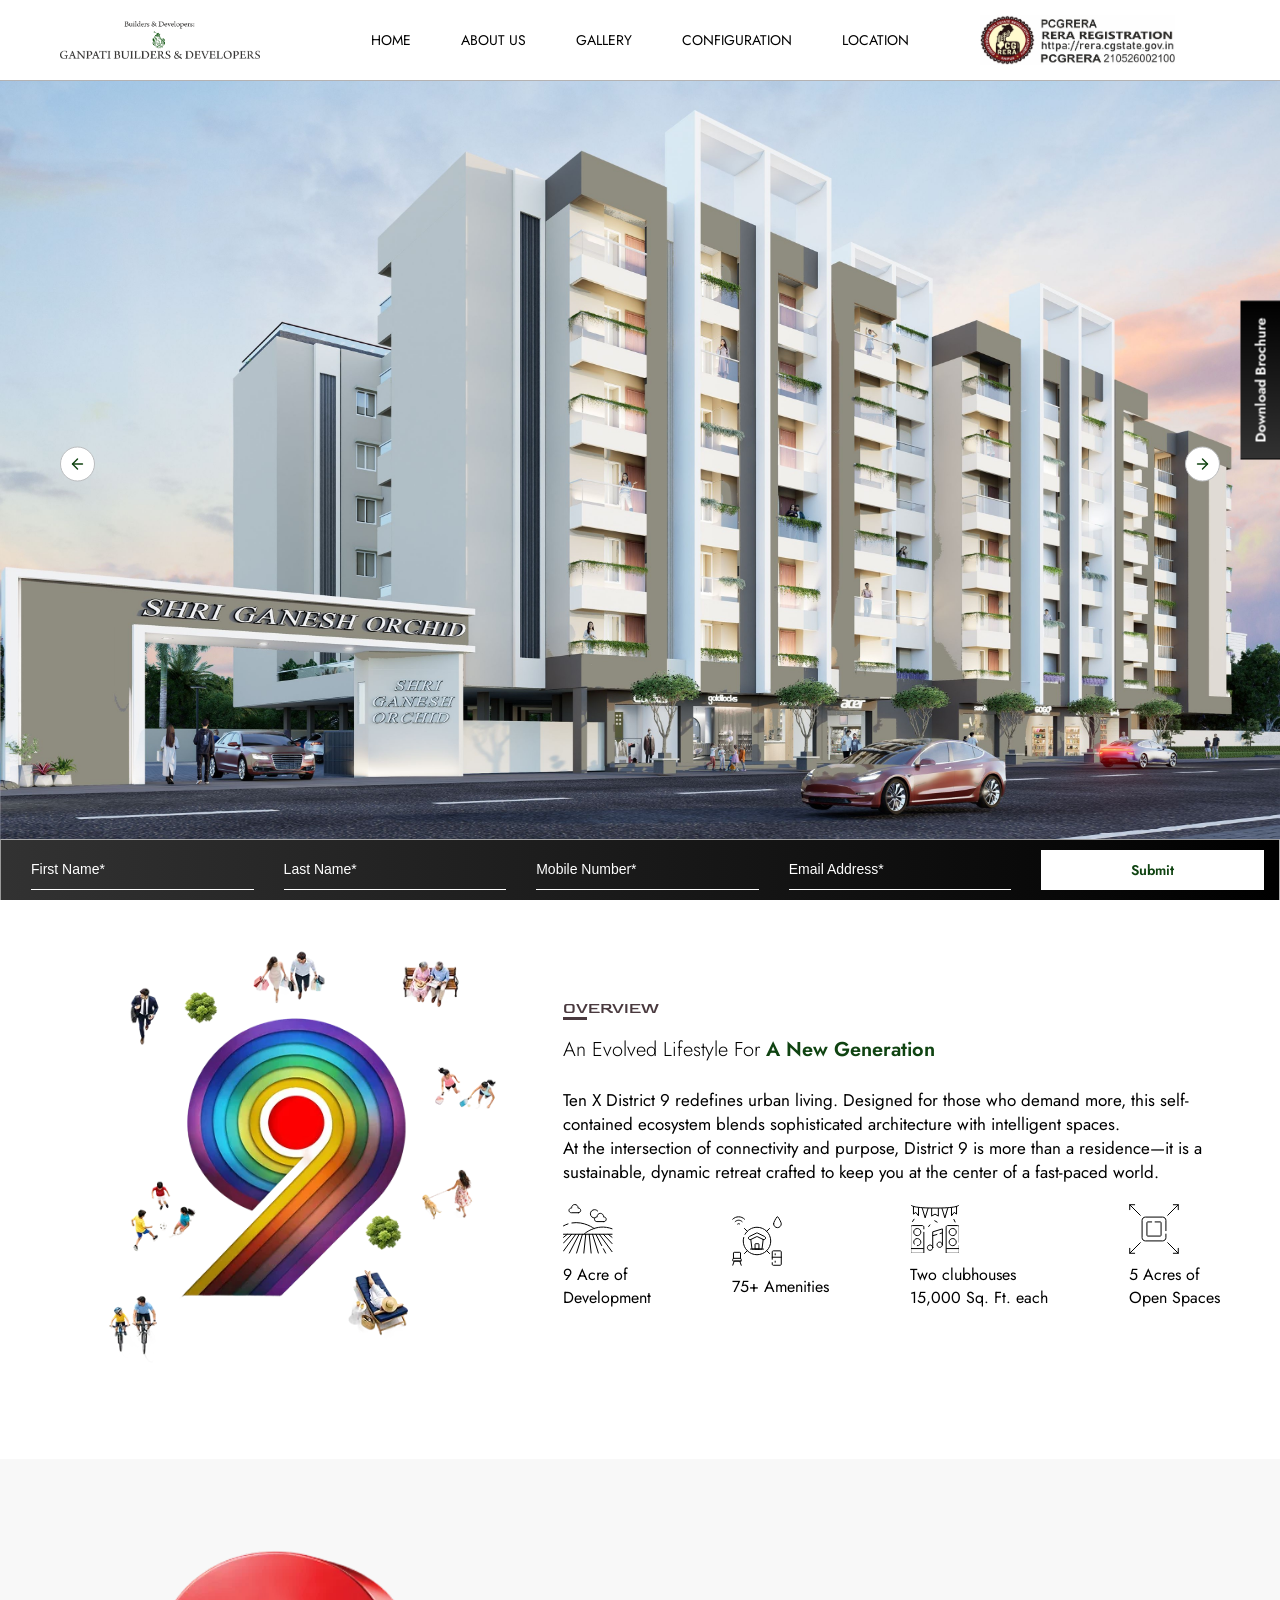
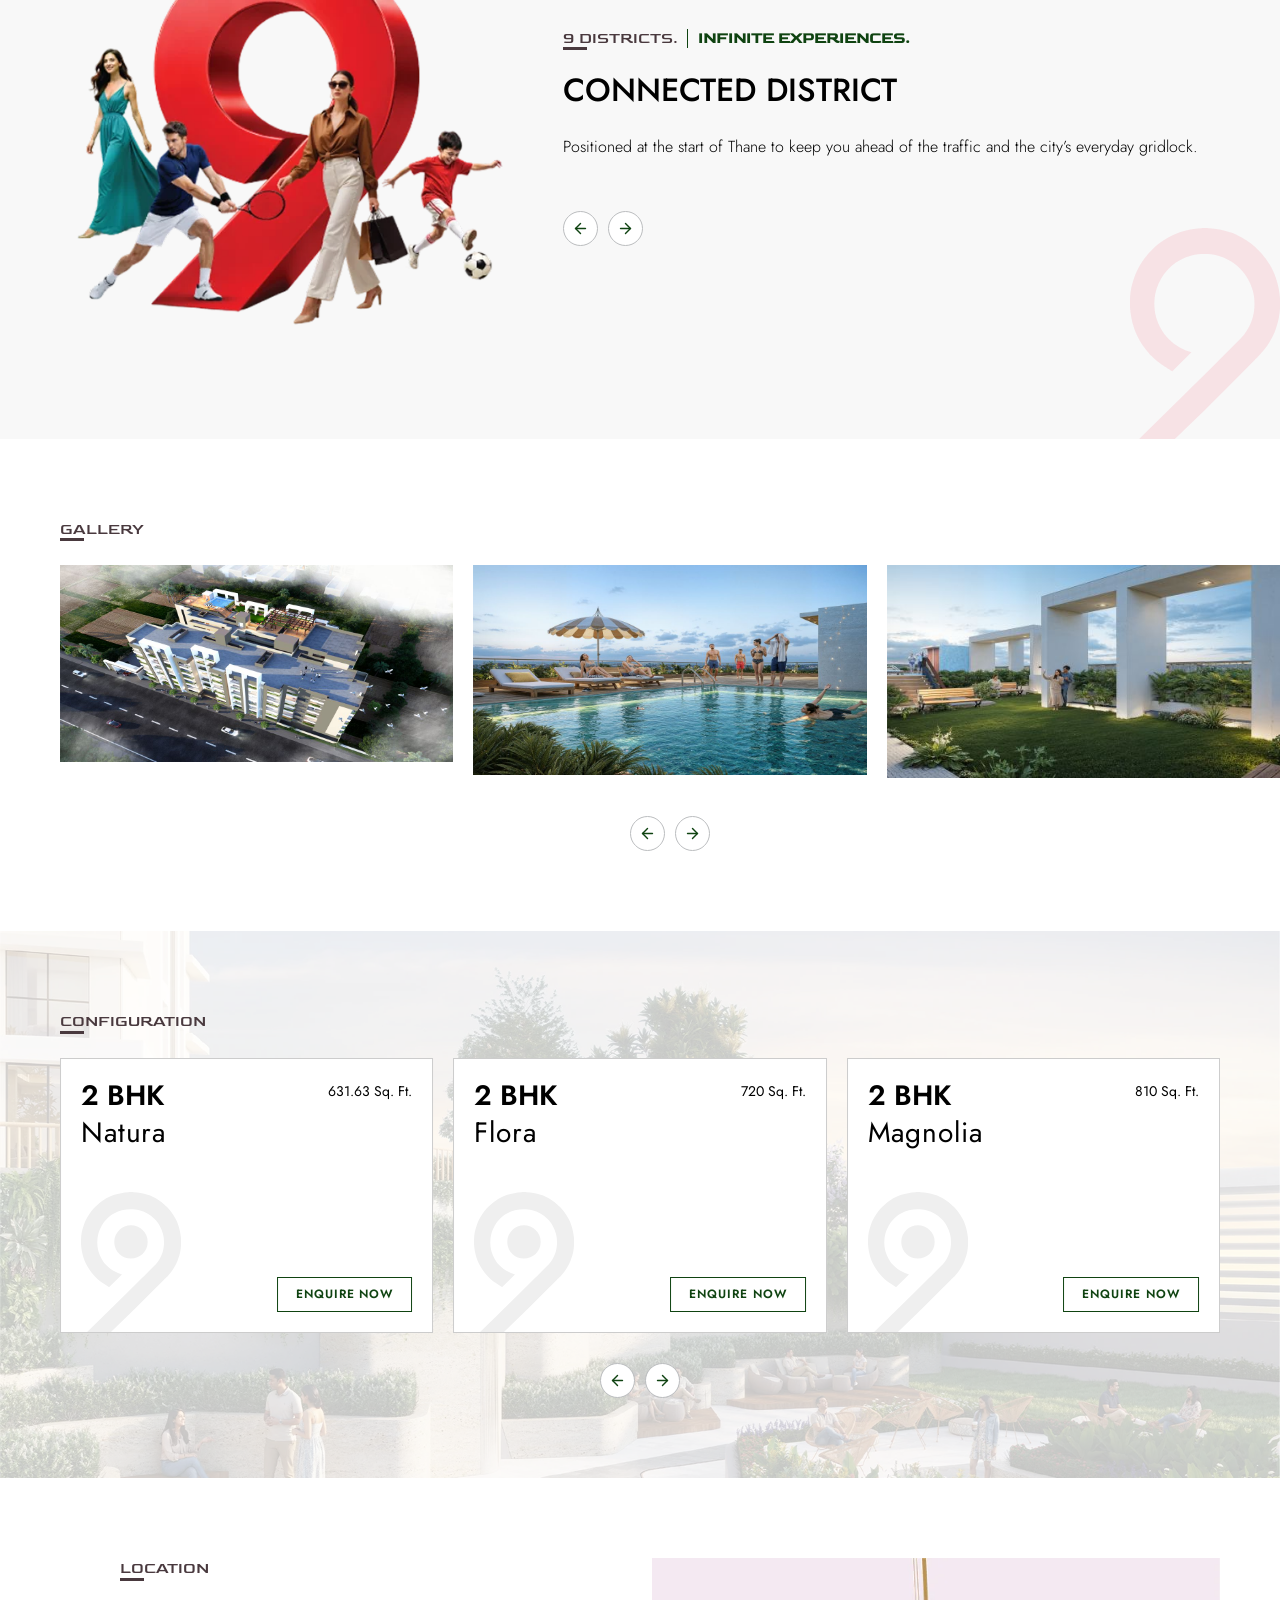
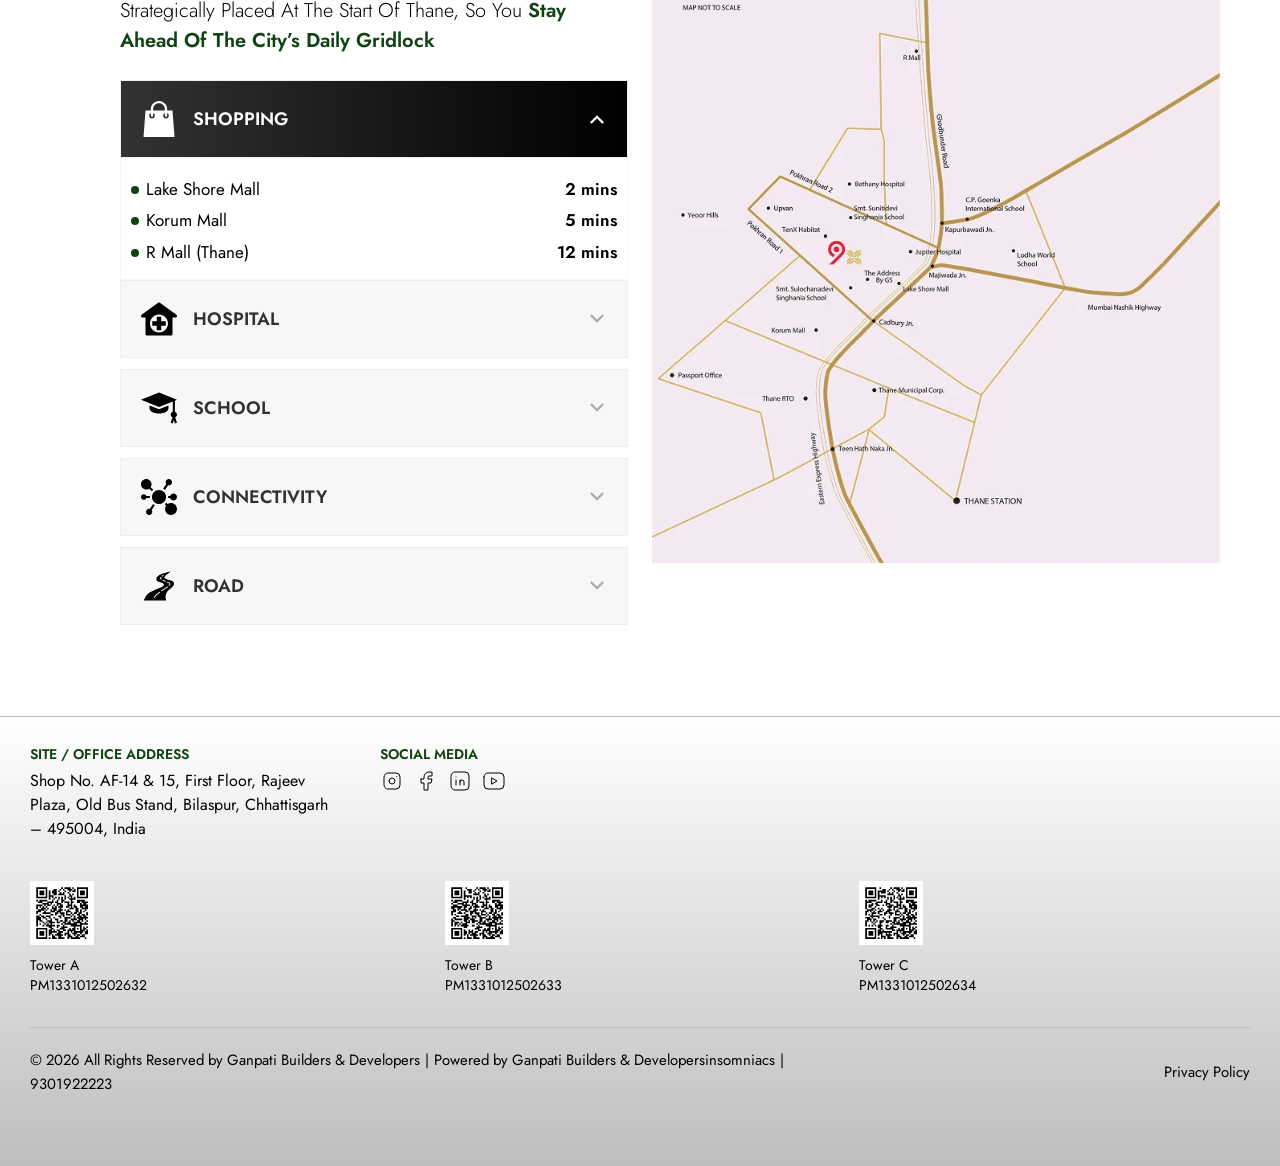
==== index.html @ 75ada985 "new changes" ====
﻿<!DOCTYPE html>
<html id="home" dir="ltr" lang="en-US">

<head>
  <meta http-equiv="content-type" content="text/html; charset=utf-8">
  <meta name="viewport" content="width=device-width, initial-scale=1">

  <link rel="preload" href="media/fonts/92zatBhPNqw73oTd4g.woff2" as="font" type="font/woff2" crossorigin="">

  <style type="text/css">
    blockquote,
    body,
    dd,
    dl,
    dt,
    fieldset,
    figure,
    h1,
    h2,
    h3,
    h4,
    h5,
    h6,
    hr,
    html,
    iframe,
    legend,
    li,
    ol,
    p,
    pre,
    textarea,
    ul {
      margin: 0;
      padding: 0
    }

    h1,
    h2,
    h3,
    h4,
    h5,
    h6 {
      font-size: 100%;
      font-weight: 400
    }

    ul {
      list-style: none
    }

    button,
    input,
    select,
    textarea {
      margin: 0
    }

    html {
      box-sizing: border-box
    }

    *,
    ::after,
    ::before {
      box-sizing: inherit
    }

    img,
    video {
      height: auto;
      max-width: 100%
    }

    iframe {
      border: 0
    }

    html {
      background-color: #fff;
      font-size: 16px;
      -moz-osx-font-smoothing: grayscale;
      -webkit-font-smoothing: antialiased;
      min-width: 300px;
      overflow-x: hidden;
      overflow-y: scroll;
      text-rendering: optimizeLegibility;
      -webkit-text-size-adjust: 100%;
      -moz-text-size-adjust: 100%;
      -ms-text-size-adjust: 100%;
      text-size-adjust: 100%
    }

    article,
    aside,
    figure,
    footer,
    header,
    hgroup,
    section {
      display: block
    }

    body {
      color: #4a4a4a;
      font-size: 1em;
      font-weight: 400;
      line-height: 1.5
    }

    a {
      color: #3273dc;
      cursor: pointer;
      text-decoration: none
    }

    a strong {
      color: currentColor
    }

    a:hover {
      color: #363636
    }

    hr {
      background-color: #f5f5f5;
      border: none;
      display: block;
      height: 2px;
      margin: 1.5rem 0
    }

    img {
      height: auto;
      max-width: 100%
    }

    small {
      font-size: .875em
    }

    span {
      font-style: inherit;
      font-weight: inherit
    }

    .container {
      flex-grow: 1;
      margin: 0 auto;
      position: relative;
      width: auto
    }

    .container.is-fluid {
      max-width: none !important;
      padding-left: 32px;
      padding-right: 32px;
      width: 100%
    }

    @media screen and (min-width:1024px) {
      .container {
        max-width: 960px
      }
    }

    @media screen and (max-width:1215px) {
      .container.is-widescreen:not(.is-max-desktop) {
        max-width: 1152px
      }
    }

    @media screen and (max-width:1407px) {
      .container.is-fullhd:not(.is-max-desktop):not(.is-max-widescreen) {
        max-width: 1344px
      }
    }

    @media screen and (min-width:1216px) {
      .container:not(.is-max-desktop) {
        max-width: 1152px
      }
    }

    @media screen and (min-width:1408px) {
      .container:not(.is-max-desktop):not(.is-max-widescreen) {
        max-width: 1344px
      }
    }

    .m-0 {
      margin: 0 !important
    }

    .mt-0 {
      margin-top: 0 !important
    }

    .mr-0 {
      margin-right: 0 !important
    }

    .mb-0 {
      margin-bottom: 0 !important
    }

    .ml-0 {
      margin-left: 0 !important
    }

    .mx-0 {
      margin-left: 0 !important;
      margin-right: 0 !important
    }

    .my-0 {
      margin-top: 0 !important;
      margin-bottom: 0 !important
    }

    .m-1 {
      margin: .25rem !important
    }

    .mt-1 {
      margin-top: .25rem !important
    }

    .mr-1 {
      margin-right: .25rem !important
    }

    .mb-1 {
      margin-bottom: .25rem !important
    }

    .ml-1 {
      margin-left: .25rem !important
    }

    .mx-1 {
      margin-left: .25rem !important;
      margin-right: .25rem !important
    }

    .my-1 {
      margin-top: .25rem !important;
      margin-bottom: .25rem !important
    }

    .m-2 {
      margin: .5rem !important
    }

    .mt-2 {
      margin-top: .5rem !important
    }

    .mr-2 {
      margin-right: .5rem !important
    }

    .mb-2 {
      margin-bottom: .5rem !important
    }

    .ml-2 {
      margin-left: .5rem !important
    }

    .mx-2 {
      margin-left: .5rem !important;
      margin-right: .5rem !important
    }

    .my-2 {
      margin-top: .5rem !important;
      margin-bottom: .5rem !important
    }

    .m-3 {
      margin: .75rem !important
    }

    .mt-3 {
      margin-top: .75rem !important
    }

    .mr-3 {
      margin-right: .75rem !important
    }

    .mb-3 {
      margin-bottom: .75rem !important
    }

    .ml-3 {
      margin-left: .75rem !important
    }

    .mx-3 {
      margin-left: .75rem !important;
      margin-right: .75rem !important
    }

    .my-3 {
      margin-top: .75rem !important;
      margin-bottom: .75rem !important
    }

    .m-4 {
      margin: 1rem !important
    }

    .mt-4 {
      margin-top: 1rem !important
    }

    .mr-4 {
      margin-right: 1rem !important
    }

    .mb-4 {
      margin-bottom: 1rem !important
    }

    .ml-4 {
      margin-left: 1rem !important
    }

    .mx-4 {
      margin-left: 1rem !important;
      margin-right: 1rem !important
    }

    .my-4 {
      margin-top: 1rem !important;
      margin-bottom: 1rem !important
    }

    .m-5 {
      margin: 1.5rem !important
    }

    .mt-5 {
      margin-top: 1.5rem !important
    }

    .mr-5 {
      margin-right: 1.5rem !important
    }

    .mb-5 {
      margin-bottom: 1.5rem !important
    }

    .ml-5 {
      margin-left: 1.5rem !important
    }

    .mx-5 {
      margin-left: 1.5rem !important;
      margin-right: 1.5rem !important
    }

    .my-5 {
      margin-top: 1.5rem !important;
      margin-bottom: 1.5rem !important
    }

    .m-6 {
      margin: 3rem !important
    }

    .mt-6 {
      margin-top: 3rem !important
    }

    .mr-6 {
      margin-right: 3rem !important
    }

    .mb-6 {
      margin-bottom: 3rem !important
    }

    .ml-6 {
      margin-left: 3rem !important
    }

    .mx-6 {
      margin-left: 3rem !important;
      margin-right: 3rem !important
    }

    .my-6 {
      margin-top: 3rem !important;
      margin-bottom: 3rem !important
    }

    .p-0 {
      padding: 0 !important
    }

    .pt-0 {
      padding-top: 0 !important
    }

    .pr-0 {
      padding-right: 0 !important
    }

    .pb-0 {
      padding-bottom: 0 !important
    }

    .pl-0 {
      padding-left: 0 !important
    }

    .px-0 {
      padding-left: 0 !important;
      padding-right: 0 !important
    }

    .py-0 {
      padding-top: 0 !important;
      padding-bottom: 0 !important
    }

    .p-1 {
      padding: .25rem !important
    }

    .pt-1 {
      padding-top: .25rem !important
    }

    .pr-1 {
      padding-right: .25rem !important
    }

    .pb-1 {
      padding-bottom: .25rem !important
    }

    .pl-1 {
      padding-left: .25rem !important
    }

    .px-1 {
      padding-left: .25rem !important;
      padding-right: .25rem !important
    }

    .py-1 {
      padding-top: .25rem !important;
      padding-bottom: .25rem !important
    }

    .p-2 {
      padding: .5rem !important
    }

    .pt-2 {
      padding-top: .5rem !important
    }

    .pr-2 {
      padding-right: .5rem !important
    }

    .pb-2 {
      padding-bottom: .5rem !important
    }

    .pl-2 {
      padding-left: .5rem !important
    }

    .px-2 {
      padding-left: .5rem !important;
      padding-right: .5rem !important
    }

    .py-2 {
      padding-top: .5rem !important;
      padding-bottom: .5rem !important
    }

    .p-3 {
      padding: .75rem !important
    }

    .pt-3 {
      padding-top: .75rem !important
    }

    .pr-3 {
      padding-right: .75rem !important
    }

    .pb-3 {
      padding-bottom: .75rem !important
    }

    .pl-3 {
      padding-left: .75rem !important
    }

    .px-3 {
      padding-left: .75rem !important;
      padding-right: .75rem !important
    }

    .py-3 {
      padding-top: .75rem !important;
      padding-bottom: .75rem !important
    }

    .p-4 {
      padding: 1rem !important
    }

    .pt-4 {
      padding-top: 1rem !important
    }

    .pr-4 {
      padding-right: 1rem !important
    }

    .pb-4 {
      padding-bottom: 1rem !important
    }

    .pl-4 {
      padding-left: 1rem !important
    }

    .px-4 {
      padding-left: 1rem !important;
      padding-right: 1rem !important
    }

    .py-4 {
      padding-top: 1rem !important;
      padding-bottom: 1rem !important
    }

    .p-5 {
      padding: 1.5rem !important
    }

    .pt-5 {
      padding-top: 1.5rem !important
    }

    .pr-5 {
      padding-right: 1.5rem !important
    }

    .pb-5 {
      padding-bottom: 1.5rem !important
    }

    .pl-5 {
      padding-left: 1.5rem !important
    }

    .px-5 {
      padding-left: 1.5rem !important;
      padding-right: 1.5rem !important
    }

    .py-5 {
      padding-top: 1.5rem !important;
      padding-bottom: 1.5rem !important
    }

    .p-6 {
      padding: 3rem !important
    }

    .pt-6 {
      padding-top: 3rem !important
    }

    .pr-6 {
      padding-right: 3rem !important
    }

    .pb-6 {
      padding-bottom: 3rem !important
    }

    .pl-6 {
      padding-left: 3rem !important
    }

    .px-6 {
      padding-left: 3rem !important;
      padding-right: 3rem !important
    }

    .py-6 {
      padding-top: 3rem !important;
      padding-bottom: 3rem !important
    }

    .has-text-centered {
      text-align: center !important
    }

    .has-text-justified {
      text-align: justify !important
    }

    .has-text-left {
      text-align: left !important
    }

    .has-text-right {
      text-align: right !important
    }

    .is-capitalized {
      text-transform: capitalize !important
    }

    .is-lowercase {
      text-transform: lowercase !important
    }

    .is-uppercase {
      text-transform: uppercase !important
    }

    .is-italic {
      font-style: italic !important
    }

    .is-block {
      display: block !important
    }

    .is-hidden {
      display: none !important
    }

    footer {
      background-color: #fafafa;
      padding: 3rem 1.5rem 6rem
    }

    @media screen and (max-width:1023px) {
      .is-hidden-touch {
        display: none !important
      }
    }

    @media screen and (min-width:1024px) {
      .is-hidden-desktop {
        display: none !important
      }
    }

    @media screen and (min-width:769px),
    print {
      .is-hidden-tablet {
        display: none !important
      }
    }

    @media screen and (max-width:768px) {
      .is-hidden-mobile {
        display: none !important
      }
    }
  </style>
  <style type="text/css">
    .column {
      display: block;
      flex-basis: 0;
      flex-grow: 1;
      flex-shrink: 1;
      padding: .75rem
    }

    .columns.is-mobile>.column.is-narrow {
      flex: none
    }

    .columns.is-mobile>.column.is-full {
      flex: none;
      width: 100%
    }

    .columns.is-mobile>.column.is-0 {
      flex: none;
      width: 0%
    }

    .columns.is-mobile>.column.is-offset-0 {
      margin-left: 0
    }

    .columns.is-mobile>.column.is-1 {
      flex: none;
      width: 8.33333%
    }

    .columns.is-mobile>.column.is-offset-1 {
      margin-left: 8.33333%
    }

    .columns.is-mobile>.column.is-2 {
      flex: none;
      width: 16.66667%
    }

    .columns.is-mobile>.column.is-offset-2 {
      margin-left: 16.66667%
    }

    .columns.is-mobile>.column.is-3 {
      flex: none;
      width: 25%
    }

    .columns.is-mobile>.column.is-offset-3 {
      margin-left: 25%
    }

    .columns.is-mobile>.column.is-4 {
      flex: none;
      width: 33.33333%
    }

    .columns.is-mobile>.column.is-offset-4 {
      margin-left: 33.33333%
    }

    .columns.is-mobile>.column.is-5 {
      flex: none;
      width: 41.66667%
    }

    .columns.is-mobile>.column.is-offset-5 {
      margin-left: 41.66667%
    }

    .columns.is-mobile>.column.is-6 {
      flex: none;
      width: 50%
    }

    .columns.is-mobile>.column.is-offset-6 {
      margin-left: 50%
    }

    .columns.is-mobile>.column.is-7 {
      flex: none;
      width: 58.33333%
    }

    .columns.is-mobile>.column.is-offset-7 {
      margin-left: 58.33333%
    }

    .columns.is-mobile>.column.is-8 {
      flex: none;
      width: 66.66667%
    }

    .columns.is-mobile>.column.is-offset-8 {
      margin-left: 66.66667%
    }

    .columns.is-mobile>.column.is-9 {
      flex: none;
      width: 75%
    }

    .columns.is-mobile>.column.is-offset-9 {
      margin-left: 75%
    }

    .columns.is-mobile>.column.is-10 {
      flex: none;
      width: 83.33333%
    }

    .columns.is-mobile>.column.is-offset-10 {
      margin-left: 83.33333%
    }

    .columns.is-mobile>.column.is-11 {
      flex: none;
      width: 91.66667%
    }

    .columns.is-mobile>.column.is-offset-11 {
      margin-left: 91.66667%
    }

    .columns.is-mobile>.column.is-12 {
      flex: none;
      width: 100%
    }

    .columns.is-mobile>.column.is-offset-12 {
      margin-left: 100%
    }

    @media screen and (max-width:768px) {
      .column.is-narrow-mobile {
        flex: none
      }

      .column.is-full-mobile {
        flex: none;
        width: 100%
      }

      .column.is-0-mobile {
        flex: none;
        width: 0%
      }

      .column.is-offset-0-mobile {
        margin-left: 0
      }

      .column.is-1-mobile {
        flex: none;
        width: 8.33333%
      }

      .column.is-offset-1-mobile {
        margin-left: 8.33333%
      }

      .column.is-2-mobile {
        flex: none;
        width: 16.66667%
      }

      .column.is-offset-2-mobile {
        margin-left: 16.66667%
      }

      .column.is-3-mobile {
        flex: none;
        width: 25%
      }

      .column.is-offset-3-mobile {
        margin-left: 25%
      }

      .column.is-4-mobile {
        flex: none;
        width: 33.33333%
      }

      .column.is-offset-4-mobile {
        margin-left: 33.33333%
      }

      .column.is-5-mobile {
        flex: none;
        width: 41.66667%
      }

      .column.is-offset-5-mobile {
        margin-left: 41.66667%
      }

      .column.is-6-mobile {
        flex: none;
        width: 50%
      }

      .column.is-offset-6-mobile {
        margin-left: 50%
      }

      .column.is-7-mobile {
        flex: none;
        width: 58.33333%
      }

      .column.is-offset-7-mobile {
        margin-left: 58.33333%
      }

      .column.is-8-mobile {
        flex: none;
        width: 66.66667%
      }

      .column.is-offset-8-mobile {
        margin-left: 66.66667%
      }

      .column.is-9-mobile {
        flex: none;
        width: 75%
      }

      .column.is-offset-9-mobile {
        margin-left: 75%
      }

      .column.is-10-mobile {
        flex: none;
        width: 83.33333%
      }

      .column.is-offset-10-mobile {
        margin-left: 83.33333%
      }

      .column.is-11-mobile {
        flex: none;
        width: 91.66667%
      }

      .column.is-offset-11-mobile {
        margin-left: 91.66667%
      }

      .column.is-12-mobile {
        flex: none;
        width: 100%
      }

      .column.is-offset-12-mobile {
        margin-left: 100%
      }
    }

    @media screen and (min-width:769px),
    print {

      .column.is-narrow,
      .column.is-narrow-tablet {
        flex: none
      }

      .column.is-full,
      .column.is-full-tablet {
        flex: none;
        width: 100%
      }

      .column.is-0,
      .column.is-0-tablet {
        flex: none;
        width: 0%
      }

      .column.is-offset-0,
      .column.is-offset-0-tablet {
        margin-left: 0
      }

      .column.is-1,
      .column.is-1-tablet {
        flex: none;
        width: 8.33333%
      }

      .column.is-offset-1,
      .column.is-offset-1-tablet {
        margin-left: 8.33333%
      }

      .column.is-2,
      .column.is-2-tablet {
        flex: none;
        width: 16.66667%
      }

      .column.is-offset-2,
      .column.is-offset-2-tablet {
        margin-left: 16.66667%
      }

      .column.is-3,
      .column.is-3-tablet {
        flex: none;
        width: 25%
      }

      .column.is-offset-3,
      .column.is-offset-3-tablet {
        margin-left: 25%
      }

      .column.is-4,
      .column.is-4-tablet {
        flex: none;
        width: 33.33333%
      }

      .column.is-offset-4,
      .column.is-offset-4-tablet {
        margin-left: 33.33333%
      }

      .column.is-5,
      .column.is-5-tablet {
        flex: none;
        width: 41.66667%
      }

      .column.is-offset-5,
      .column.is-offset-5-tablet {
        margin-left: 41.66667%
      }

      .column.is-6,
      .column.is-6-tablet {
        flex: none;
        width: 50%
      }

      .column.is-offset-6,
      .column.is-offset-6-tablet {
        margin-left: 50%
      }

      .column.is-7,
      .column.is-7-tablet {
        flex: none;
        width: 58.33333%
      }

      .column.is-offset-7,
      .column.is-offset-7-tablet {
        margin-left: 58.33333%
      }

      .column.is-8,
      .column.is-8-tablet {
        flex: none;
        width: 66.66667%
      }

      .column.is-offset-8,
      .column.is-offset-8-tablet {
        margin-left: 66.66667%
      }

      .column.is-9,
      .column.is-9-tablet {
        flex: none;
        width: 75%
      }

      .column.is-offset-9,
      .column.is-offset-9-tablet {
        margin-left: 75%
      }

      .column.is-10,
      .column.is-10-tablet {
        flex: none;
        width: 83.33333%
      }

      .column.is-offset-10,
      .column.is-offset-10-tablet {
        margin-left: 83.33333%
      }

      .column.is-11,
      .column.is-11-tablet {
        flex: none;
        width: 91.66667%
      }

      .column.is-offset-11,
      .column.is-offset-11-tablet {
        margin-left: 91.66667%
      }

      .column.is-12,
      .column.is-12-tablet {
        flex: none;
        width: 100%
      }

      .column.is-offset-12,
      .column.is-offset-12-tablet {
        margin-left: 100%
      }
    }

    @media screen and (max-width:1023px) {
      .column.is-narrow-touch {
        flex: none
      }

      .column.is-full-touch {
        flex: none;
        width: 100%
      }

      .column.is-0-touch {
        flex: none;
        width: 0%
      }

      .column.is-offset-0-touch {
        margin-left: 0
      }

      .column.is-1-touch {
        flex: none;
        width: 8.33333%
      }

      .column.is-offset-1-touch {
        margin-left: 8.33333%
      }

      .column.is-2-touch {
        flex: none;
        width: 16.66667%
      }

      .column.is-offset-2-touch {
        margin-left: 16.66667%
      }

      .column.is-3-touch {
        flex: none;
        width: 25%
      }

      .column.is-offset-3-touch {
        margin-left: 25%
      }

      .column.is-4-touch {
        flex: none;
        width: 33.33333%
      }

      .column.is-offset-4-touch {
        margin-left: 33.33333%
      }

      .column.is-5-touch {
        flex: none;
        width: 41.66667%
      }

      .column.is-offset-5-touch {
        margin-left: 41.66667%
      }

      .column.is-6-touch {
        flex: none;
        width: 50%
      }

      .column.is-offset-6-touch {
        margin-left: 50%
      }

      .column.is-7-touch {
        flex: none;
        width: 58.33333%
      }

      .column.is-offset-7-touch {
        margin-left: 58.33333%
      }

      .column.is-8-touch {
        flex: none;
        width: 66.66667%
      }

      .column.is-offset-8-touch {
        margin-left: 66.66667%
      }

      .column.is-9-touch {
        flex: none;
        width: 75%
      }

      .column.is-offset-9-touch {
        margin-left: 75%
      }

      .column.is-10-touch {
        flex: none;
        width: 83.33333%
      }

      .column.is-offset-10-touch {
        margin-left: 83.33333%
      }

      .column.is-11-touch {
        flex: none;
        width: 91.66667%
      }

      .column.is-offset-11-touch {
        margin-left: 91.66667%
      }

      .column.is-12-touch {
        flex: none;
        width: 100%
      }

      .column.is-offset-12-touch {
        margin-left: 100%
      }
    }

    @media screen and (min-width:1024px) {
      .column.is-narrow-desktop {
        flex: none
      }

      .column.is-full-desktop {
        flex: none;
        width: 100%
      }

      .column.is-0-desktop {
        flex: none;
        width: 0%
      }

      .column.is-offset-0-desktop {
        margin-left: 0
      }

      .column.is-1-desktop {
        flex: none;
        width: 8.33333%
      }

      .column.is-offset-1-desktop {
        margin-left: 8.33333%
      }

      .column.is-2-desktop {
        flex: none;
        width: 16.66667%
      }

      .column.is-offset-2-desktop {
        margin-left: 16.66667%
      }

      .column.is-3-desktop {
        flex: none;
        width: 25%
      }

      .column.is-offset-3-desktop {
        margin-left: 25%
      }

      .column.is-4-desktop {
        flex: none;
        width: 33.33333%
      }

      .column.is-offset-4-desktop {
        margin-left: 33.33333%
      }

      .column.is-5-desktop {
        flex: none;
        width: 41.66667%
      }

      .column.is-offset-5-desktop {
        margin-left: 41.66667%
      }

      .column.is-6-desktop {
        flex: none;
        width: 50%
      }

      .column.is-offset-6-desktop {
        margin-left: 50%
      }

      .column.is-7-desktop {
        flex: none;
        width: 58.33333%
      }

      .column.is-offset-7-desktop {
        margin-left: 58.33333%
      }

      .column.is-8-desktop {
        flex: none;
        width: 66.66667%
      }

      .column.is-offset-8-desktop {
        margin-left: 66.66667%
      }

      .column.is-9-desktop {
        flex: none;
        width: 75%
      }

      .column.is-offset-9-desktop {
        margin-left: 75%
      }

      .column.is-10-desktop {
        flex: none;
        width: 83.33333%
      }

      .column.is-offset-10-desktop {
        margin-left: 83.33333%
      }

      .column.is-11-desktop {
        flex: none;
        width: 91.66667%
      }

      .column.is-offset-11-desktop {
        margin-left: 91.66667%
      }

      .column.is-12-desktop {
        flex: none;
        width: 100%
      }

      .column.is-offset-12-desktop {
        margin-left: 100%
      }
    }

    @media screen and (min-width:1216px) {
      .column.is-narrow-widescreen {
        flex: none
      }

      .column.is-full-widescreen {
        flex: none;
        width: 100%
      }

      .column.is-0-widescreen {
        flex: none;
        width: 0%
      }

      .column.is-offset-0-widescreen {
        margin-left: 0
      }

      .column.is-1-widescreen {
        flex: none;
        width: 8.33333%
      }

      .column.is-offset-1-widescreen {
        margin-left: 8.33333%
      }

      .column.is-2-widescreen {
        flex: none;
        width: 16.66667%
      }

      .column.is-offset-2-widescreen {
        margin-left: 16.66667%
      }

      .column.is-3-widescreen {
        flex: none;
        width: 25%
      }

      .column.is-offset-3-widescreen {
        margin-left: 25%
      }

      .column.is-4-widescreen {
        flex: none;
        width: 33.33333%
      }

      .column.is-offset-4-widescreen {
        margin-left: 33.33333%
      }

      .column.is-5-widescreen {
        flex: none;
        width: 41.66667%
      }

      .column.is-offset-5-widescreen {
        margin-left: 41.66667%
      }

      .column.is-6-widescreen {
        flex: none;
        width: 50%
      }

      .column.is-offset-6-widescreen {
        margin-left: 50%
      }

      .column.is-7-widescreen {
        flex: none;
        width: 58.33333%
      }

      .column.is-offset-7-widescreen {
        margin-left: 58.33333%
      }

      .column.is-8-widescreen {
        flex: none;
        width: 66.66667%
      }

      .column.is-offset-8-widescreen {
        margin-left: 66.66667%
      }

      .column.is-9-widescreen {
        flex: none;
        width: 75%
      }

      .column.is-offset-9-widescreen {
        margin-left: 75%
      }

      .column.is-10-widescreen {
        flex: none;
        width: 83.33333%
      }

      .column.is-offset-10-widescreen {
        margin-left: 83.33333%
      }

      .column.is-11-widescreen {
        flex: none;
        width: 91.66667%
      }

      .column.is-offset-11-widescreen {
        margin-left: 91.66667%
      }

      .column.is-12-widescreen {
        flex: none;
        width: 100%
      }

      .column.is-offset-12-widescreen {
        margin-left: 100%
      }
    }

    @media screen and (min-width:1408px) {
      .column.is-narrow-fullhd {
        flex: none
      }

      .column.is-full-fullhd {
        flex: none;
        width: 100%
      }

      .column.is-0-fullhd {
        flex: none;
        width: 0%
      }

      .column.is-offset-0-fullhd {
        margin-left: 0
      }

      .column.is-1-fullhd {
        flex: none;
        width: 8.33333%
      }

      .column.is-offset-1-fullhd {
        margin-left: 8.33333%
      }

      .column.is-2-fullhd {
        flex: none;
        width: 16.66667%
      }

      .column.is-offset-2-fullhd {
        margin-left: 16.66667%
      }

      .column.is-3-fullhd {
        flex: none;
        width: 25%
      }

      .column.is-offset-3-fullhd {
        margin-left: 25%
      }

      .column.is-4-fullhd {
        flex: none;
        width: 33.33333%
      }

      .column.is-offset-4-fullhd {
        margin-left: 33.33333%
      }

      .column.is-5-fullhd {
        flex: none;
        width: 41.66667%
      }

      .column.is-offset-5-fullhd {
        margin-left: 41.66667%
      }

      .column.is-6-fullhd {
        flex: none;
        width: 50%
      }

      .column.is-offset-6-fullhd {
        margin-left: 50%
      }

      .column.is-7-fullhd {
        flex: none;
        width: 58.33333%
      }

      .column.is-offset-7-fullhd {
        margin-left: 58.33333%
      }

      .column.is-8-fullhd {
        flex: none;
        width: 66.66667%
      }

      .column.is-offset-8-fullhd {
        margin-left: 66.66667%
      }

      .column.is-9-fullhd {
        flex: none;
        width: 75%
      }

      .column.is-offset-9-fullhd {
        margin-left: 75%
      }

      .column.is-10-fullhd {
        flex: none;
        width: 83.33333%
      }

      .column.is-offset-10-fullhd {
        margin-left: 83.33333%
      }

      .column.is-11-fullhd {
        flex: none;
        width: 91.66667%
      }

      .column.is-offset-11-fullhd {
        margin-left: 91.66667%
      }

      .column.is-12-fullhd {
        flex: none;
        width: 100%
      }

      .column.is-offset-12-fullhd {
        margin-left: 100%
      }
    }

    .columns {
      margin-left: -.75rem;
      margin-right: -.75rem;
      margin-top: -.75rem
    }

    .columns:last-child {
      margin-bottom: -.75rem
    }

    .columns:not(:last-child) {
      margin-bottom: calc(1.5rem - .75rem)
    }

    .columns.is-centered {
      justify-content: center
    }

    .columns.is-gapless {
      margin-left: 0;
      margin-right: 0;
      margin-top: 0
    }

    .columns.is-gapless>.column {
      margin: 0;
      padding: 0 !important
    }

    .columns.is-gapless:not(:last-child) {
      margin-bottom: 1.5rem
    }

    .columns.is-gapless:last-child {
      margin-bottom: 0
    }

    .columns.is-mobile {
      display: flex
    }

    .columns.is-multiline {
      flex-wrap: wrap
    }

    .columns.is-vcentered {
      align-items: center
    }

    @media screen and (min-width:769px),
    print {
      .columns:not(.is-desktop) {
        display: flex
      }
    }

    @media screen and (min-width:1024px) {
      .columns.is-desktop {
        display: flex
      }
    }

    .columns.is-variable {
      --columnGap: 0.75rem;
      margin-left: calc(-1 * var(--columnGap));
      margin-right: calc(-1 * var(--columnGap))
    }

    .columns.is-variable .column {
      padding-left: var(--columnGap);
      padding-right: var(--columnGap)
    }

    .columns.is-variable.is-0 {
      --columnGap: 0rem
    }

    .columns.is-variable.is-1 {
      --columnGap: 0.25rem
    }

    .columns.is-variable.is-2 {
      --columnGap: 0.5rem
    }

    .columns.is-variable.is-3 {
      --columnGap: 0.75rem
    }

    .columns.is-variable.is-4 {
      --columnGap: 1rem
    }

    .columns.is-variable.is-5 {
      --columnGap: 1.25rem
    }

    .columns.is-variable.is-6 {
      --columnGap: 1.5rem
    }

    .columns.is-variable.is-7 {
      --columnGap: 1.75rem
    }

    .columns.is-variable.is-8 {
      --columnGap: 2rem
    }
  </style>
  <style type="text/css">
    .is-flex-direction-row {
      flex-direction: row !important
    }

    .is-flex-direction-row-reverse {
      flex-direction: row-reverse !important
    }

    .is-flex-direction-column {
      flex-direction: column !important
    }

    .is-flex-direction-column-reverse {
      flex-direction: column-reverse !important
    }

    .is-flex-wrap-nowrap {
      flex-wrap: nowrap !important
    }

    .is-flex-wrap-wrap {
      flex-wrap: wrap !important
    }

    .is-flex-wrap-wrap-reverse {
      flex-wrap: wrap-reverse !important
    }

    .is-justify-content-flex-start {
      justify-content: flex-start !important
    }

    .is-justify-content-flex-end {
      justify-content: flex-end !important
    }

    .is-justify-content-center {
      justify-content: center !important
    }

    .is-justify-content-space-between {
      justify-content: space-between !important
    }

    .is-justify-content-space-around {
      justify-content: space-around !important
    }

    .is-justify-content-space-evenly {
      justify-content: space-evenly !important
    }

    .is-justify-content-start {
      justify-content: start !important
    }

    .is-justify-content-end {
      justify-content: end !important
    }

    .is-justify-content-left {
      justify-content: left !important
    }

    .is-justify-content-right {
      justify-content: right !important
    }

    .is-align-content-flex-start {
      align-content: flex-start !important
    }

    .is-align-content-flex-end {
      align-content: flex-end !important
    }

    .is-align-content-center {
      align-content: center !important
    }

    .is-align-content-space-between {
      align-content: space-between !important
    }

    .is-align-content-space-around {
      align-content: space-around !important
    }

    .is-align-content-space-evenly {
      align-content: space-evenly !important
    }

    .is-align-content-stretch {
      align-content: stretch !important
    }

    .is-align-content-start {
      align-content: start !important
    }

    .is-align-content-end {
      align-content: end !important
    }

    .is-align-content-baseline {
      align-content: baseline !important
    }

    .is-align-items-stretch {
      align-items: stretch !important
    }

    .is-align-items-flex-start {
      align-items: flex-start !important
    }

    .is-align-items-flex-end {
      align-items: flex-end !important
    }

    .is-align-items-center {
      align-items: center !important
    }

    .is-align-items-baseline {
      align-items: baseline !important
    }

    .is-align-items-start {
      align-items: start !important
    }

    .is-align-items-end {
      align-items: end !important
    }

    .is-align-items-self-start {
      align-items: self-start !important
    }

    .is-align-items-self-end {
      align-items: self-end !important
    }

    .is-align-self-auto {
      align-self: auto !important
    }

    .is-align-self-flex-start {
      align-self: flex-start !important
    }

    .is-align-self-flex-end {
      align-self: flex-end !important
    }

    .is-align-self-center {
      align-self: center !important
    }

    .is-align-self-baseline {
      align-self: baseline !important
    }

    .is-align-self-stretch {
      align-self: stretch !important
    }

    .is-flex-grow-0 {
      flex-grow: 0 !important
    }

    .is-flex-grow-1 {
      flex-grow: 1 !important
    }

    .is-flex-grow-2 {
      flex-grow: 2 !important
    }

    .is-flex-grow-3 {
      flex-grow: 3 !important
    }

    .is-flex-grow-4 {
      flex-grow: 4 !important
    }

    .is-flex-grow-5 {
      flex-grow: 5 !important
    }

    .is-flex-shrink-0 {
      flex-shrink: 0 !important
    }

    .is-flex-shrink-1 {
      flex-shrink: 1 !important
    }

    .is-flex-shrink-2 {
      flex-shrink: 2 !important
    }

    .is-flex-shrink-3 {
      flex-shrink: 3 !important
    }

    .is-flex-shrink-4 {
      flex-shrink: 4 !important
    }

    .is-flex-shrink-5 {
      flex-shrink: 5 !important
    }

    .is-clearfix::after {
      clear: both;
      content: " ";
      display: table
    }

    .is-radiusless {
      border-radius: 0 !important
    }

    .is-shadowless {
      box-shadow: none !important
    }

    .is-clickable {
      cursor: pointer !important
    }

    .is-clipped {
      overflow: hidden !important
    }

    .is-relative {
      position: relative !important
    }

    .has-text-centered {
      text-align: center !important
    }

    .has-text-justified {
      text-align: justify !important
    }

    .has-text-left {
      text-align: left !important
    }

    .has-text-right {
      text-align: right !important
    }

    @media screen and (max-width:768px) {
      .has-text-centered-mobile {
        text-align: center !important
      }
    }

    @media screen and (min-width:769px),
    print {
      .has-text-centered-tablet {
        text-align: center !important
      }
    }

    @media screen and (min-width:769px) and (max-width:1023px) {
      .has-text-centered-tablet-only {
        text-align: center !important
      }
    }

    @media screen and (max-width:1023px) {
      .has-text-centered-touch {
        text-align: center !important
      }
    }

    @media screen and (min-width:1024px) {
      .has-text-centered-desktop {
        text-align: center !important
      }
    }

    @media screen and (min-width:1024px) and (max-width:1215px) {
      .has-text-centered-desktop-only {
        text-align: center !important
      }
    }

    @media screen and (min-width:1216px) {
      .has-text-centered-widescreen {
        text-align: center !important
      }
    }

    @media screen and (min-width:1216px) and (max-width:1407px) {
      .has-text-centered-widescreen-only {
        text-align: center !important
      }
    }

    @media screen and (min-width:1408px) {
      .has-text-centered-fullhd {
        text-align: center !important
      }
    }

    @media screen and (max-width:768px) {
      .has-text-justified-mobile {
        text-align: justify !important
      }
    }

    @media screen and (min-width:769px),
    print {
      .has-text-justified-tablet {
        text-align: justify !important
      }
    }

    @media screen and (min-width:769px) and (max-width:1023px) {
      .has-text-justified-tablet-only {
        text-align: justify !important
      }
    }

    @media screen and (max-width:1023px) {
      .has-text-justified-touch {
        text-align: justify !important
      }
    }

    @media screen and (min-width:1024px) {
      .has-text-justified-desktop {
        text-align: justify !important
      }
    }

    @media screen and (min-width:1024px) and (max-width:1215px) {
      .has-text-justified-desktop-only {
        text-align: justify !important
      }
    }

    @media screen and (min-width:1216px) {
      .has-text-justified-widescreen {
        text-align: justify !important
      }
    }

    @media screen and (min-width:1216px) and (max-width:1407px) {
      .has-text-justified-widescreen-only {
        text-align: justify !important
      }
    }

    @media screen and (min-width:1408px) {
      .has-text-justified-fullhd {
        text-align: justify !important
      }
    }

    @media screen and (max-width:768px) {
      .has-text-left-mobile {
        text-align: left !important
      }
    }

    @media screen and (min-width:769px),
    print {
      .has-text-left-tablet {
        text-align: left !important
      }
    }

    @media screen and (min-width:769px) and (max-width:1023px) {
      .has-text-left-tablet-only {
        text-align: left !important
      }
    }

    @media screen and (max-width:1023px) {
      .has-text-left-touch {
        text-align: left !important
      }
    }

    @media screen and (min-width:1024px) {
      .has-text-left-desktop {
        text-align: left !important
      }
    }

    @media screen and (min-width:1024px) and (max-width:1215px) {
      .has-text-left-desktop-only {
        text-align: left !important
      }
    }

    @media screen and (min-width:1216px) {
      .has-text-left-widescreen {
        text-align: left !important
      }
    }

    @media screen and (min-width:1216px) and (max-width:1407px) {
      .has-text-left-widescreen-only {
        text-align: left !important
      }
    }

    @media screen and (min-width:1408px) {
      .has-text-left-fullhd {
        text-align: left !important
      }
    }

    @media screen and (max-width:768px) {
      .has-text-right-mobile {
        text-align: right !important
      }
    }

    @media screen and (min-width:769px),
    print {
      .has-text-right-tablet {
        text-align: right !important
      }
    }

    @media screen and (min-width:769px) and (max-width:1023px) {
      .has-text-right-tablet-only {
        text-align: right !important
      }
    }

    @media screen and (max-width:1023px) {
      .has-text-right-touch {
        text-align: right !important
      }
    }

    @media screen and (min-width:1024px) {
      .has-text-right-desktop {
        text-align: right !important
      }
    }

    @media screen and (min-width:1024px) and (max-width:1215px) {
      .has-text-right-desktop-only {
        text-align: right !important
      }
    }

    @media screen and (min-width:1216px) {
      .has-text-right-widescreen {
        text-align: right !important
      }
    }

    @media screen and (min-width:1216px) and (max-width:1407px) {
      .has-text-right-widescreen-only {
        text-align: right !important
      }
    }

    @media screen and (min-width:1408px) {
      .has-text-right-fullhd {
        text-align: right !important
      }
    }

    .is-capitalized {
      text-transform: capitalize !important
    }

    .is-lowercase {
      text-transform: lowercase !important
    }

    .is-uppercase {
      text-transform: uppercase !important
    }

    .is-italic {
      font-style: italic !important
    }

    .is-block {
      display: block !important
    }

    @media screen and (max-width:768px) {
      .is-block-mobile {
        display: block !important
      }
    }

    @media screen and (min-width:769px),
    print {
      .is-block-tablet {
        display: block !important
      }
    }

    @media screen and (min-width:769px) and (max-width:1023px) {
      .is-block-tablet-only {
        display: block !important
      }
    }

    @media screen and (max-width:1023px) {
      .is-block-touch {
        display: block !important
      }
    }

    @media screen and (min-width:1024px) {
      .is-block-desktop {
        display: block !important
      }
    }

    @media screen and (min-width:1024px) and (max-width:1215px) {
      .is-block-desktop-only {
        display: block !important
      }
    }

    @media screen and (min-width:1216px) {
      .is-block-widescreen {
        display: block !important
      }
    }

    @media screen and (min-width:1216px) and (max-width:1407px) {
      .is-block-widescreen-only {
        display: block !important
      }
    }

    @media screen and (min-width:1408px) {
      .is-block-fullhd {
        display: block !important
      }
    }

    .is-flex {
      display: flex !important
    }

    @media screen and (max-width:768px) {
      .is-flex-mobile {
        display: flex !important
      }
    }

    @media screen and (min-width:769px),
    print {
      .is-flex-tablet {
        display: flex !important
      }
    }

    @media screen and (min-width:769px) and (max-width:1023px) {
      .is-flex-tablet-only {
        display: flex !important
      }
    }

    @media screen and (max-width:1023px) {
      .is-flex-touch {
        display: flex !important
      }
    }

    @media screen and (min-width:1024px) {
      .is-flex-desktop {
        display: flex !important
      }
    }

    @media screen and (min-width:1024px) and (max-width:1215px) {
      .is-flex-desktop-only {
        display: flex !important
      }
    }

    @media screen and (min-width:1216px) {
      .is-flex-widescreen {
        display: flex !important
      }
    }

    @media screen and (min-width:1216px) and (max-width:1407px) {
      .is-flex-widescreen-only {
        display: flex !important
      }
    }

    @media screen and (min-width:1408px) {
      .is-flex-fullhd {
        display: flex !important
      }
    }

    .is-inline {
      display: inline !important
    }

    @media screen and (max-width:768px) {
      .is-inline-mobile {
        display: inline !important
      }
    }

    @media screen and (min-width:769px),
    print {
      .is-inline-tablet {
        display: inline !important
      }
    }

    @media screen and (min-width:769px) and (max-width:1023px) {
      .is-inline-tablet-only {
        display: inline !important
      }
    }

    @media screen and (max-width:1023px) {
      .is-inline-touch {
        display: inline !important
      }
    }

    @media screen and (min-width:1024px) {
      .is-inline-desktop {
        display: inline !important
      }
    }

    @media screen and (min-width:1024px) and (max-width:1215px) {
      .is-inline-desktop-only {
        display: inline !important
      }
    }

    @media screen and (min-width:1216px) {
      .is-inline-widescreen {
        display: inline !important
      }
    }

    @media screen and (min-width:1216px) and (max-width:1407px) {
      .is-inline-widescreen-only {
        display: inline !important
      }
    }

    @media screen and (min-width:1408px) {
      .is-inline-fullhd {
        display: inline !important
      }
    }

    .is-inline-block {
      display: inline-block !important
    }

    @media screen and (max-width:768px) {
      .is-inline-block-mobile {
        display: inline-block !important
      }
    }

    @media screen and (min-width:769px),
    print {
      .is-inline-block-tablet {
        display: inline-block !important
      }
    }

    @media screen and (min-width:769px) and (max-width:1023px) {
      .is-inline-block-tablet-only {
        display: inline-block !important
      }
    }

    @media screen and (max-width:1023px) {
      .is-inline-block-touch {
        display: inline-block !important
      }
    }

    @media screen and (min-width:1024px) {
      .is-inline-block-desktop {
        display: inline-block !important
      }
    }

    @media screen and (min-width:1024px) and (max-width:1215px) {
      .is-inline-block-desktop-only {
        display: inline-block !important
      }
    }

    @media screen and (min-width:1216px) {
      .is-inline-block-widescreen {
        display: inline-block !important
      }
    }

    @media screen and (min-width:1216px) and (max-width:1407px) {
      .is-inline-block-widescreen-only {
        display: inline-block !important
      }
    }

    @media screen and (min-width:1408px) {
      .is-inline-block-fullhd {
        display: inline-block !important
      }
    }

    .is-inline-flex {
      display: inline-flex !important
    }

    @media screen and (max-width:768px) {
      .is-inline-flex-mobile {
        display: inline-flex !important
      }
    }

    @media screen and (min-width:769px),
    print {
      .is-inline-flex-tablet {
        display: inline-flex !important
      }
    }

    @media screen and (min-width:769px) and (max-width:1023px) {
      .is-inline-flex-tablet-only {
        display: inline-flex !important
      }
    }

    @media screen and (max-width:1023px) {
      .is-inline-flex-touch {
        display: inline-flex !important
      }
    }

    @media screen and (min-width:1024px) {
      .is-inline-flex-desktop {
        display: inline-flex !important
      }
    }

    @media screen and (min-width:1024px) and (max-width:1215px) {
      .is-inline-flex-desktop-only {
        display: inline-flex !important
      }
    }

    @media screen and (min-width:1216px) {
      .is-inline-flex-widescreen {
        display: inline-flex !important
      }
    }

    @media screen and (min-width:1216px) and (max-width:1407px) {
      .is-inline-flex-widescreen-only {
        display: inline-flex !important
      }
    }

    @media screen and (min-width:1408px) {
      .is-inline-flex-fullhd {
        display: inline-flex !important
      }
    }

    .is-hidden {
      display: none !important
    }

    @media screen and (max-width:768px) {
      .is-hidden-mobile {
        display: none !important
      }
    }

    @media screen and (min-width:769px),
    print {
      .is-hidden-tablet {
        display: none !important
      }
    }

    @media screen and (min-width:769px) and (max-width:1023px) {
      .is-hidden-tablet-only {
        display: none !important
      }
    }

    @media screen and (max-width:1023px) {
      .is-hidden-touch {
        display: none !important
      }
    }

    @media screen and (min-width:1024px) {
      .is-hidden-desktop {
        display: none !important
      }
    }

    @media screen and (min-width:1024px) and (max-width:1215px) {
      .is-hidden-desktop-only {
        display: none !important
      }
    }

    @media screen and (min-width:1216px) {
      .is-hidden-widescreen {
        display: none !important
      }
    }

    @media screen and (min-width:1216px) and (max-width:1407px) {
      .is-hidden-widescreen-only {
        display: none !important
      }
    }

    @media screen and (min-width:1408px) {
      .is-hidden-fullhd {
        display: none !important
      }
    }

    .is-invisible {
      visibility: hidden !important
    }

    @media screen and (max-width:768px) {
      .is-invisible-mobile {
        visibility: hidden !important
      }
    }

    @media screen and (min-width:769px),
    print {
      .is-invisible-tablet {
        visibility: hidden !important
      }
    }

    @media screen and (min-width:769px) and (max-width:1023px) {
      .is-invisible-tablet-only {
        visibility: hidden !important
      }
    }

    @media screen and (max-width:1023px) {
      .is-invisible-touch {
        visibility: hidden !important
      }
    }

    @media screen and (min-width:1024px) {
      .is-invisible-desktop {
        visibility: hidden !important
      }
    }

    @media screen and (min-width:1024px) and (max-width:1215px) {
      .is-invisible-desktop-only {
        visibility: hidden !important
      }
    }

    @media screen and (min-width:1216px) {
      .is-invisible-widescreen {
        visibility: hidden !important
      }
    }

    @media screen and (min-width:1216px) and (max-width:1407px) {
      .is-invisible-widescreen-only {
        visibility: hidden !important
      }
    }

    @media screen and (min-width:1408px) {
      .is-invisible-fullhd {
        visibility: hidden !important
      }
    }
  </style>
  <style type="text/css">
    /***Splide Slider***/
    .splide__container {
      box-sizing: border-box;
      position: relative
    }

    .splide__list {
      -webkit-backface-visibility: hidden;
      backface-visibility: hidden;
      display: -ms-flexbox;
      display: flex;
      height: 100%;
      margin: 0 !important;
      padding: 0 !important
    }

    .splide.is-initialized:not(.is-active) .splide__list {
      display: block
    }

    .splide__pagination {
      -ms-flex-align: center;
      align-items: center;
      display: -ms-flexbox;
      display: flex;
      -ms-flex-wrap: wrap;
      flex-wrap: wrap;
      -ms-flex-pack: center;
      justify-content: center;
      margin: 0;
      pointer-events: none
    }

    .splide__pagination li {
      display: inline-block;
      line-height: 1;
      list-style-type: none;
      margin: 0;
      pointer-events: auto
    }

    .splide__progress__bar {
      width: 0
    }

    .splide {
      position: relative;
      visibility: hidden
    }

    .splide.is-initialized,
    .splide.is-rendered {
      visibility: visible
    }

    .splide__slide {
      -webkit-backface-visibility: hidden;
      backface-visibility: hidden;
      box-sizing: border-box;
      -ms-flex-negative: 0;
      flex-shrink: 0;
      list-style-type: none !important;
      margin: 0;
      position: relative
    }

    .splide__slide img {
      vertical-align: bottom
    }

    .splide__spinner {
      animation: splide-loading 1s linear infinite;
      border: 2px solid #999;
      border-left-color: transparent;
      border-radius: 50%;
      bottom: 0;
      contain: strict;
      display: inline-block;
      height: 20px;
      left: 0;
      margin: auto;
      position: absolute;
      right: 0;
      top: 0;
      width: 20px
    }

    .splide__sr {
      clip: rect(0 0 0 0);
      border: 0;
      height: 1px;
      margin: -1px;
      overflow: hidden;
      padding: 0;
      position: absolute;
      width: 1px
    }

    .splide__toggle.is-active .splide__toggle__play,
    .splide__toggle__pause {
      display: none
    }

    .splide__toggle.is-active .splide__toggle__pause {
      display: inline
    }

    .splide__track {
      overflow: hidden;
      position: relative;
      z-index: 0
    }

    @keyframes splide-loading {
      0% {
        transform: rotate(0)
      }

      to {
        transform: rotate(1turn)
      }
    }

    .splide__track--draggable {
      -webkit-touch-callout: none;
      -webkit-user-select: none;
      -ms-user-select: none;
      user-select: none
    }

    .splide__track--fade>.splide__list {
      display: block
    }

    .splide__track--fade>.splide__list>.splide__slide {
      left: 0;
      opacity: 0;
      position: absolute;
      top: 0;
      z-index: 0
    }

    .splide__track--fade>.splide__list>.splide__slide.is-active {
      opacity: 1;
      position: relative;
      z-index: 1
    }

    .splide--rtl {
      direction: rtl
    }

    .splide__track--ttb>.splide__list {
      display: block
    }

    .splide__arrow {
      -ms-flex-align: center;
      align-items: center;
      background: #ccc;
      border: 0;
      border-radius: 50%;
      cursor: pointer;
      display: -ms-flexbox;
      display: flex;
      height: 2em;
      -ms-flex-pack: center;
      justify-content: center;
      opacity: .7;
      padding: 0;
      position: absolute;
      top: 50%;
      transform: translateY(-50%);
      width: 2em;
      z-index: 1
    }

    .splide__arrow svg {
      fill: #000;
      height: 1.2em;
      width: 1.2em
    }

    .splide__arrow:hover:not(:disabled) {
      opacity: .9
    }

    .splide__arrow:disabled {
      opacity: .3
    }

    .splide__arrow:focus-visible {
      outline: 3px solid #0bf;
      outline-offset: 3px
    }

    .splide__arrow--prev {
      left: 1em
    }

    .splide__arrow--prev svg {
      transform: scaleX(-1)
    }

    .splide__arrow--next {
      right: 1em
    }

    .splide.is-focus-in .splide__arrow:focus {
      outline: 3px solid #0bf;
      outline-offset: 3px
    }

    .splide__pagination {
      bottom: .5em;
      left: 0;
      padding: 0 1em;
      position: absolute;
      right: 0;
      z-index: 1
    }

    .splide__pagination__page {
      background: #ccc;
      border: 0;
      border-radius: 50%;
      display: inline-block;
      height: 8px;
      margin: 3px;
      opacity: .7;
      padding: 0;
      position: relative;
      transition: transform .2s linear;
      width: 8px
    }

    .splide__pagination__page.is-active {
      background: #fff;
      transform: scale(1.4);
      z-index: 1
    }

    .splide__pagination__page:hover {
      cursor: pointer;
      opacity: .9
    }

    .splide__pagination__page:focus-visible {
      outline: 3px solid #0bf;
      outline-offset: 3px
    }

    .splide.is-focus-in .splide__pagination__page:focus {
      outline: 3px solid #0bf;
      outline-offset: 3px
    }

    .splide__progress__bar {
      background: #ccc;
      height: 3px
    }

    .splide__slide {
      -webkit-tap-highlight-color: transparent
    }

    .splide__slide:focus {
      outline: 0
    }

    @supports(outline-offset:-3px) {
      .splide__slide:focus-visible {
        outline: 3px solid #0bf;
        outline-offset: -3px
      }
    }

    @media screen and (-ms-high-contrast:none) {
      .splide__slide:focus-visible {
        border: 3px solid #0bf
      }
    }

    @supports(outline-offset:-3px) {
      .splide.is-focus-in .splide__slide:focus {
        outline: 3px solid #0bf;
        outline-offset: -3px
      }
    }

    @media screen and (-ms-high-contrast:none) {
      .splide.is-focus-in .splide__slide:focus {
        border: 3px solid #0bf
      }

      .splide.is-focus-in .splide__track>.splide__list>.splide__slide:focus {
        border-color: #0bf
      }
    }

    .splide__toggle {
      cursor: pointer
    }

    .splide__toggle:focus-visible {
      outline: 3px solid #0bf;
      outline-offset: 3px
    }

    .splide.is-focus-in .splide__toggle:focus {
      outline: 3px solid #0bf;
      outline-offset: 3px
    }

    .splide__track--nav>.splide__list>.splide__slide {
      border: 3px solid transparent;
      cursor: pointer
    }

    .splide__track--nav>.splide__list>.splide__slide.is-active {
      border: 3px solid #000
    }

    .splide__arrows--rtl .splide__arrow--prev {
      left: auto;
      right: 1em
    }

    .splide__arrows--rtl .splide__arrow--prev svg {
      transform: scaleX(1)
    }

    .splide__arrows--rtl .splide__arrow--next {
      left: 1em;
      right: auto
    }

    .splide__arrows--rtl .splide__arrow--next svg {
      transform: scaleX(-1)
    }

    .splide__arrows--ttb .splide__arrow {
      left: 50%;
      transform: translate(-50%)
    }

    .splide__arrows--ttb .splide__arrow--prev {
      top: 1em
    }

    .splide__arrows--ttb .splide__arrow--prev svg {
      transform: rotate(-90deg)
    }

    .splide__arrows--ttb .splide__arrow--next {
      bottom: 1em;
      top: auto
    }

    .splide__arrows--ttb .splide__arrow--next svg {
      transform: rotate(90deg)
    }

    .splide__pagination--ttb {
      bottom: 0;
      display: -ms-flexbox;
      display: flex;
      -ms-flex-direction: column;
      flex-direction: column;
      left: auto;
      padding: 1em 0;
      right: .5em;
      top: 0
    }

    /***End Splide Slider***/

    /**Ybox Popup**/
    .yBoxOverlay * {
      -webkit-box-sizing: border-box;
      box-sizing: border-box
    }

    .yBoxImgZoom span {
      position: absolute;
      background-color: #fff;
      padding: 8px 15px;
      font-weight: 600;
      left: inherit;
      right: 0;
      bottom: 0;
      border-radius: 0;
      box-shadow: 0 0 0px 0px rgb(0 0 0 / 9%), 0 0px 6px rgb(0 0 0 / 13%);
    }

    .yBoxOverlay {
      background: rgba(0, 0, 0, .5);
      display: flex;
      justify-content: center;
      align-items: center;
      position: fixed;
      left: 0;
      top: 0;
      width: 100%;
      height: 100%;
      z-index: 10000;
      visibility: hidden;
      opacity: 0;
      -khtml-opacity: 0;
      -webkit-transition: .5s;
      transition: .5s
    }

    .yBoxOverlay.active {
      visibility: visible;
      opacity: 1;
      -khtml-opacity: 1
    }

    .yBoxImgZoom {
      width: 100%;
      max-height: 100%;
      overflow: hidden
    }

    .yBoxFrame {
      background: #fff;
      max-width: -webkit-calc(100% - 10px);
      max-width: calc(100% - 10px);
      max-height: -webkit-calc(100vh - 10px);
      max-height: calc(100vh - 10px);
      z-index: 10001;
      -webkit-transition: .5s;
      transition: .5s;
      -webkit-transform: translate(0, 30px);
      transform: translate(0, 30px)
    }

    .yBoxOverlay.active .yBoxFrame {
      -webkit-transform: translate(0, 0);
      transform: translate(0, 0)
    }

    .closeYbox {
      background: 0 0/100% 100% #fff;
      width: 35px;
      height: 35px;
      position: absolute;
      top: 10px;
      right: 10px;
      margin: 0;
      padding: 0;
      border: none;
      outline: 0;
      cursor: pointer;
      z-index: 3
    }

    .yBoxIframe,
    .yBoxLoaderWrap {
      position: absolute;
      height: 100%
    }

    .closeYbox::after,
    .closeYbox::before {
      content: '';
      background-color: #616161;
      width: 71%;
      height: 2px;
      position: absolute;
      left: 50%;
      top: 50%;
      -webkit-transform: translate(-50%, -50%) rotate(45deg);
      transform: translate(-50%, -50%) rotate(45deg);
      -webkit-transition: .5s;
      transition: .5s;
      will-change: background-color, transform
    }

    .closeYbox::after {
      -webkit-transform: translate(-50%, -50%) rotate(-45deg);
      transform: translate(-50%, -50%) rotate(-45deg)
    }

    .closeYbox:hover::before {
      background-color: #c03;
      -webkit-transform: translate(-50%, -50%) rotate(135deg);
      transform: translate(-50%, -50%) rotate(135deg)
    }

    .closeYbox:hover::after {
      background-color: #c03;
      -webkit-transform: translate(-50%, -50%) rotate(45deg);
      transform: translate(-50%, -50%) rotate(45deg)
    }

    .yBoxIframe {
      width: 100%;
      top: 0;
      left: 0
    }

    .yBoxFrame.yBoxIframeWrap {
      width: 1200px;
      height: 750px
    }

    .yBoxFrame.yBoxIframeWrap .insertYboxAjaxHere {
      position: absolute;
      max-height: 100%;
      left: 10px;
      top: 10px;
      right: 10px;
      bottom: 10px
    }

    .insertYboxAjaxHere {
      min-width: 150px;
      min-height: 23px;
      max-height: -webkit-calc(100vh - 140px);
      max-height: calc(100vh - 140px);
      overflow: auto;
      padding: 50px 19px 13px
    }

    .yBoxFrame.yBoxImgWrap .insertYboxAjaxHere {
      padding: 10px;
      max-height: -webkit-calc(100vh - 10px);
      max-height: calc(100vh - 10px)
    }

    .yBoxFrame.yBoxImgWrap img.yBoxImg {
      max-width: -webkit-calc(100vw - 50px);
      max-width: calc(100vw - 50px);
      max-height: -webkit-calc(100vh - 30px);
      max-height: calc(100vh - 30px);
      vertical-align: top
    }

    .yBoxFrame.yBoxImgWrap .yBoxNextImg,
    .yBoxFrame.yBoxImgWrap .yBoxPrevImg {
      background: 0 0;
      width: 30%;
      height: 100%;
      position: absolute;
      top: 0;
      border: none;
      outline: 0;
      cursor: pointer;
      z-index: 2
    }

    .yBoxFrame.yBoxImgWrap .yBoxNextImg {
      right: 0 !important;
      left: inherit
    }

    .yBoxFrame.yBoxImgWrap .yBoxPrevImg {
      left: 0 !important;
      right: inherit
    }

    .yBoxFrame.yBoxImgWrap .yBoxNextImg::after,
    .yBoxFrame.yBoxImgWrap .yBoxPrevImg::after {
      content: '';
      width: 20px;
      height: 20px;
      position: absolute;
      top: 50%;
      border-bottom: 3px solid rgba(255, 255, 255, .7);
      border-left: 3px solid rgba(255, 255, 255, .7)
    }

    .yBoxFrame.yBoxImgWrap .yBoxPrevImg::after {
      left: 50px;
      -webkit-transform: translate(0, -50%) rotate(45deg);
      transform: translate(0, -50%) rotate(45deg)
    }

    .yBoxFrame.yBoxImgWrap .yBoxNextImg::after {
      right: 50px;
      left: inherit;
      -webkit-transform: translate(0, -50%) rotate(-135deg);
      transform: translate(0, -50%) rotate(-135deg)
    }

    .yBoxFrame.yBoxImgWrap .yBoxNextImg:hover::after,
    .yBoxFrame.yBoxImgWrap .yBoxPrevImg:hover::after {
      border-bottom-color: #fff;
      border-left-color: #fff
    }

    .yBoxLoaderWrap {
      text-align: center;
      right: 0;
      left: 0;
      top: 0;
      bottom: 0;
      width: 100%
    }

    .yBoxLoader {
      width: 16px;
      height: 16px;
      border-radius: 50%;
      position: relative;
      animation: 1s linear infinite loader-circles;
      top: 50%;
      margin: -8px auto 0;
      zoom: 0.5
    }

    @keyframes loader-circles {

      0%,
      100% {
        box-shadow: 0 -27px 0 0 rgba(0, 0, 0, .05), 19px -19px 0 0 rgba(0, 0, 0, .1), 27px 0 0 0 rgba(0, 0, 0, .2), 19px 19px 0 0 rgba(0, 0, 0, .3), 0 27px 0 0 rgba(0, 0, 0, .4), -19px 19px 0 0 rgba(0, 0, 0, .6), -27px 0 0 0 rgba(0, 0, 0, .8), -19px -19px 0 0 #fff
      }

      12.5% {
        box-shadow: 0 -27px 0 0 #fff, 19px -19px 0 0 rgba(0, 0, 0, .05), 27px 0 0 0 rgba(0, 0, 0, .1), 19px 19px 0 0 rgba(0, 0, 0, .2), 0 27px 0 0 rgba(0, 0, 0, .3), -19px 19px 0 0 rgba(0, 0, 0, .4), -27px 0 0 0 rgba(0, 0, 0, .6), -19px -19px 0 0 rgba(0, 0, 0, .8)
      }

      25% {
        box-shadow: 0 -27px 0 0 rgba(0, 0, 0, .8), 19px -19px 0 0 #fff, 27px 0 0 0 rgba(0, 0, 0, .05), 19px 19px 0 0 rgba(0, 0, 0, .1), 0 27px 0 0 rgba(0, 0, 0, .2), -19px 19px 0 0 rgba(0, 0, 0, .3), -27px 0 0 0 rgba(0, 0, 0, .4), -19px -19px 0 0 rgba(0, 0, 0, .6)
      }

      37.5% {
        box-shadow: 0 -27px 0 0 rgba(0, 0, 0, .6), 19px -19px 0 0 rgba(0, 0, 0, .8), 27px 0 0 0 #fff, 19px 19px 0 0 rgba(0, 0, 0, .05), 0 27px 0 0 rgba(0, 0, 0, .1), -19px 19px 0 0 rgba(0, 0, 0, .2), -27px 0 0 0 rgba(0, 0, 0, .3), -19px -19px 0 0 rgba(0, 0, 0, .4)
      }

      50% {
        box-shadow: 0 -27px 0 0 rgba(0, 0, 0, .4), 19px -19px 0 0 rgba(0, 0, 0, .6), 27px 0 0 0 rgba(0, 0, 0, .8), 19px 19px 0 0 #fff, 0 27px 0 0 rgba(0, 0, 0, .05), -19px 19px 0 0 rgba(0, 0, 0, .1), -27px 0 0 0 rgba(0, 0, 0, .2), -19px -19px 0 0 rgba(0, 0, 0, .3)
      }

      62.5% {
        box-shadow: 0 -27px 0 0 rgba(0, 0, 0, .3), 19px -19px 0 0 rgba(0, 0, 0, .4), 27px 0 0 0 rgba(0, 0, 0, .6), 19px 19px 0 0 rgba(0, 0, 0, .8), 0 27px 0 0 #fff, -19px 19px 0 0 rgba(0, 0, 0, .05), -27px 0 0 0 rgba(0, 0, 0, .1), -19px -19px 0 0 rgba(0, 0, 0, .2)
      }

      75% {
        box-shadow: 0 -27px 0 0 rgba(0, 0, 0, .2), 19px -19px 0 0 rgba(0, 0, 0, .3), 27px 0 0 0 rgba(0, 0, 0, .4), 19px 19px 0 0 rgba(0, 0, 0, .6), 0 27px 0 0 rgba(0, 0, 0, .8), -19px 19px 0 0 #fff, -27px 0 0 0 rgba(0, 0, 0, .05), -19px -19px 0 0 rgba(0, 0, 0, .1)
      }

      87.5% {
        box-shadow: 0 -27px 0 0 rgba(0, 0, 0, .1), 19px -19px 0 0 rgba(0, 0, 0, .2), 27px 0 0 0 rgba(0, 0, 0, .3), 19px 19px 0 0 rgba(0, 0, 0, .4), 0 27px 0 0 rgba(0, 0, 0, .6), -19px 19px 0 0 rgba(0, 0, 0, .8), -27px 0 0 0 #fff, -19px -19px 0 0 rgba(0, 0, 0, .05)
      }
    }

    @media screen and (max-width:767px) {
      .closeYbox {
        top: 5px;
        right: 5px
      }

      .yBoxFrame.yBoxImgWrap img.yBoxImg {
        max-width: -webkit-calc(100vw - 20px);
        max-width: calc(100vw - 20px);
        max-height: -webkit-calc(100vh - 20px);
        max-height: calc(100vh - 20px)
      }

      .yBoxFrame.yBoxImgWrap .yBoxPrevImg::after {
        right: 50%;
        width: 14px;
        height: 14px
      }

      .yBoxFrame.yBoxImgWrap .yBoxNextImg::after {
        left: 50%;
        width: 14px;
        height: 14px
      }

      .yBoxFrame.yBoxIframeWrap .insertYboxAjaxHere {
        left: 5px;
        right: 5px;
        top: 5px;
        bottom: 5px
      }

      .yBoxFrame.yBoxImgWrap .yBoxNextImg,
      .yBoxFrame.yBoxImgWrap .yBoxPrevImg {
        width: 50px;
        max-width: 30%;
        height: 50%;
        top: 50%;
        -webkit-transform: translateY(-50%);
        transform: translateY(-50%)
      }

      .yBoxFrame.yBoxImgWrap .insertYboxAjaxHere {
        padding: 5px;
        max-height: -webkit-calc(100vh - 10px);
        max-height: calc(100vh - 10px);
        height: -webkit-calc(100vh - 10px);
        height: calc(100vh - 10px)
      }

      .yBoxFrame.yBoxImgWrap {
        width: -webkit-calc(100vw - 10px);
        width: calc(100vw - 10px);
        height: -webkit-calc(100vh - 10px);
        height: calc(100vh - 10px)
      }

      .yBoxImgZoom {
        display: flex;
        justify-content: center;
        align-items: center;
        background: #000;
        height: 100%;
        overflow: hidden
      }
    }

    @media screen and (max-width:479px) {

      .yBoxFrame.yBoxIframeWrap,
      .yBoxFrame.yBoxIframeWrap .insertYboxAjaxHere,
      .yBoxFrame.yBoxImgWrap,
      .yBoxFrame.yBoxImgWrap .insertYboxAjaxHere {
        height: -webkit-calc(100vh - 80px);
        height: calc(100vh - 80px)
      }

      .yBoxFrame.yBoxImgWrap img.yBoxImg,
      .yBoxIframe {
        max-height: -webkit-calc(100vh - 90px);
        max-height: calc(100vh - 90px)
      }
    }

    /**End Ybox Popup**/
  </style>
  <!--Common CSS-->
  <link rel="stylesheet" type="text/css" href="media/css/all-custom.css?1.0.7">
  <link rel="stylesheet" type="text/css" href="media/css/all-responsive.css?1.0.7">

  <!--End Common CSS-->
  <meta name="viewport" content="width=device-width, initial-scale=1">
  <title>Ganpati Builders & Developers </title>
  <meta name="description" content="">
  <meta name="keywords" content="">
  <meta name="robots" content="index,follow">
  <link rel="canonical" href="index.html">
  <meta name="author" content="Ganpati Builders & Developers ">
  <meta name="thumbnail" content="https://ganpatibuilders.com/">
  <meta property="og:locale" content="en_US">
  <meta property="og:type" content="website">
  <meta property="og:title" content="Ganpati Builders & Developers 9">
  <meta property="og:description" content="">
  <meta property="og:url" content="https://ganpatibuilders.com/">
  <meta property="og:image" content="https://ganpatibuilders.com/">
  <meta property="og:image:width" content="1200">
  <meta property="og:image:height" content="630">
  <meta property="og:site_name" content="Ganpati Builders & Developers ">
  <meta name="twitter:card" content="summary">
  <meta name="twitter:description" content="">
  <meta name="twitter:title" content="Ganpati Builders & Developers ">
  <meta name="twitter:image" content="https://ganpatibuilders.com/">
  <meta name="twitter:site" content="">
  <meta name="twitter:creator" content="">
  <meta property="article:publisher" content="https://www.facebook.com/">
  <!-- <link rel="apple-touch-icon" sizes="57x57" href="media/favicon/apple-icon-57x57.png">
  <link rel="apple-touch-icon" sizes="60x60" href="media/favicon/apple-icon-60x60.png">
  <link rel="apple-touch-icon" sizes="72x72" href="media/favicon/apple-icon-72x72.png">
  <link rel="apple-touch-icon" sizes="76x76" href="media/favicon/apple-icon-76x76.png">
  <link rel="apple-touch-icon" sizes="114x114" href="media/favicon/apple-icon-114x114.png">
  <link rel="apple-touch-icon" sizes="120x120" href="media/favicon/apple-icon-120x120.png">
  <link rel="apple-touch-icon" sizes="144x144" href="media/favicon/apple-icon-144x144.png">
  <link rel="apple-touch-icon" sizes="152x152" href="media/favicon/apple-icon-152x152.png">
  <link rel="apple-touch-icon" sizes="180x180" href="media/favicon/apple-icon-180x180.png">
  <link rel="icon" type="image/png" sizes="192x192" href="media/favicon/android-icon-192x192.png">
  <link rel="icon" type="image/png" sizes="32x32" href="media/favicon/favicon-32x32.png">
  <link rel="icon" type="image/png" sizes="96x96" href="media/favicon/favicon-96x96.png">
  <link rel="icon" type="image/png" sizes="16x16" href="media/favicon/favicon-16x16.png"> -->
  <link rel="manifest" href="media/favicon/manifest.json">
  <meta name="msapplication-TileColor" content="#ffffff">
  <meta name="msapplication-TileImage" content="#">
  <meta name="theme-color" content="#ffffff">
  <link rel="shortcut icon" href="media/images/favicon.jpg" type="image/x-icon">
  <link rel="icon" href="media/images/favicon.jpg" type="image/x-icon">
  <!-- Google Tag Manager -->
  <!-- <script>(function (w, d, s, l, i) {
      w[l] = w[l] || []; w[l].push({
        "gtm.start":
          new Date().getTime(), event: "gtm.js"
      }); var f = d.getElementsByTagName(s)[0],
        j = d.createElement(s), dl = l != "dataLayer" ? "&l=" + l : ""; j.async = true; j.src =
          "https://www.googletagmanager.com/gtm.js?id=" + i + dl; f.parentNode.insertBefore(j, f);
    })(window, document, "script", "dataLayer", "GTM-T6KTWJV3"); console.log("googleanalytics");</script> -->
  <!-- End Google Tag Manager -->
</head>

<body>
  <!-- Google Tag Manager (noscript) -->
  <!-- <noscript><iframe src="https://www.googletagmanager.com/ns.html?id=GTM-T6KTWJV3" height="0" width="0"
      style="display:none;visibility:hidden"></iframe></noscript> -->
  <!-- End Google Tag Manager (noscript) -->





  <header id="header">
    <div class="columns is-vcentered is-mobile is-gapless">
      <div class="column col-header">
        <a href="index.html" class="theme-logo">
          <picture>
            <img src="media/images/logo1.png" alt="Ganpati Builders & Developers " width="145" height="70">
          </picture>
        </a>
      </div>
      <div class="column col-header">
        <div class="theme-menu-wrapper">
          <div id="menu-trigger" class="menu-trigger insomenu-bars" onclick="menuresponsive()"> <span></span> </div>
          <nav class="theme-menu">
            <ul>
              <li class="menu-item"> <a class="menu-link active" href="#home" onclick="menuresponsiveclose()">
                  Home
                </a> </li>
              <li class="menu-item"> <a class="menu-link" href="#section-overview" onclick="menuresponsiveclose()">
                  About Us
                </a> </li>
              <li class="menu-item"> <a class="menu-link" href="#section-gallery" onclick="menuresponsiveclose()">
                  Gallery
                </a> </li>
              <li class="menu-item"> <a class="menu-link" href="#section-configuration" onclick="menuresponsiveclose()">
                  Configuration
                </a> </li>
              <li class="menu-item"> <a class="menu-link" href="#section-connectivity" onclick="menuresponsiveclose()">
                  Location
                </a> </li>
            </ul>
          </nav>
        </div>
      </div>
      <div class="column col-header">
        <a href="index.html" class="theme-logo dev-logo">
          <picture>
            <img src="media/images/REARA LOGO.jpg" alt="Ganpati Builders & Developers 9 Logo" width="145" height="70">
          </picture>
        </a>
      </div>
    </div>
  </header>




  <a href="javascript:void(0)" class="btn btn-primary sticky-btn-enquire sticky-brochure"
    onclick="openForm('brochure')">Download Brochure</a>


  <div id="register-modal" class="theme-modal">
    <div class="theme-modal-background"></div>
    <div class="theme-modal-card">
      <button class="close" aria-label="close" onclick="closeForm()">
        <svg xmlns="http://www.w3.org/2000/svg" width="24" height="24" viewbox="0 0 24 24" fill="none"
          stroke="currentColor" stroke-width="2" stroke-linecap="round" stroke-linejoin="round"
          class="feather feather-x">
          <line x1="18" y1="6" x2="6" y2="18"></line>
          <line x1="6" y1="6" x2="18" y2="18"></line>
        </svg>
      </button>
      <div class="columns is-multiline is-gapless is-vcentered modal-cols">
        <div class="column is-12-mobile is-12-tablet is-4-desktop is-4-widescreen modal-col">
          <picture class="modal-img">
            <source media="(max-width:400px)" srcset="media/images/APT _2.jpg" type="image/webp">
            <source media="(max-width:1024px)" srcset="media/images/APT _2.jpg" type="image/webp">
            <img src="media/images/APT _2.jpg" alt="Modal Image" width="615" height="820">
          </picture>
        </div>
        <div class="column is-12-mobile is-12-tablet is-8-desktop is-8-widescreen modal-col">
          <div class="theme-modal-card-body">
            <h3 id="leadmodaltitle" class="modal-title">Enquire Now</h3>
            <form class="nobottommargin form-inner-body" id="inquiry" name="scontactform"
              onsubmit="validateInquiryForm('inquiry')&disableButton()" action="#" method="post" novalidate=""
              autocomplete="off">
              <div class="columns is-multiline is-gapless is-mobile is-vcentered row-register">
                <div class="column is-12-mobile is-12-tablet is-12-desktop is-12-widescreen col-register">
                  <div class="col-form register-input">
                    <label class="form-label" for="form-label">First Name</label>
                    <input type="text" class="form-control fname" name="fname" id="inquiry-fname"
                      placeholder="Enter Your First Name" min-length="1" max-length="100" required="">
                    <label class="error-msg fnameerror" id="inquiryformerror-1"></label>
                  </div>
                </div>
                <div class="column is-12-mobile is-12-tablet is-12-desktop is-12-widescreen col-register">
                  <div class="col-form register-input">
                    <label class="form-label" for="form-label">Last Name</label>
                    <input type="text" class="form-control lname" name="lname" id="inquiry-lname"
                      placeholder="Enter Your Last Name" min-length="1" max-length="100" required="">
                    <label class="error-msg" id="inquiryformerror-2"></label>
                  </div>
                </div>
                <div class="column is-12-mobile is-12-tablet is-12-desktop is-12-widescreen col-register">
                  <div class="col-form register-input">
                    <label class="form-label" for="form-label">Email</label>
                    <input type="text" class="form-control email" name="email" id="inquiry-email"
                      placeholder="Enter Your Email Address*" required="">
                    <label class="error-msg" id="inquiryformerror-4"></label>
                  </div>
                </div>
                <div class="column is-12-mobile is-12-tablet is-12-desktop is-12-widescreen col-register">
                  <div class="col-form register-input">
                    <label class="form-label" for="form-label">Mobile</label>
                    <input type="text" class="form-control phone numeric custom-phone-control" name="phone"
                      id="inquiry-phone" maxlength="10" placeholder="Enter Your Mobile Number*" pattern="^[6-9]{6,14}$"
                      required="">
                    <label class="error-msg" id="inquiryformerror-3"></label>
                  </div>
                </div>
                <input type="hidden" name="formtype" id="formtype" value="enquire">
                <input type="hidden" name="tracker_code" value="">
                <input type="hidden" name="gclid" value="">
                <input type="hidden" name="campaign_code" value="">
                <input type="hidden" name="site_url" value="https://ganpatibuilders.com/">
                <input type="hidden" name="contact" value="">
                <input type="hidden" name="random_val" value="78901234567890123456">
                <div class="column is-12-mobile is-12-tablet is-12-desktop is-12-widescreen col-register mb-0">
                  <button class="btn inquiry-submit btn-primary-outline mt-5" type="submit" id="inquiry-submit"
                    name="submit" value="submit"><span>Submit</span></button>
                </div>
              </div>
            </form>
          </div>
        </div>
      </div>
    </div>
  </div>

  <div id="sticky-bottom-form" class="sticky-bottom-form clearfix">
    <div class="sticky-bottom-form-inner">
      <form class="nobottommargin clearfix" id="contactform-bottom" name="contactform-bottom"
        onsubmit="validateInquiryForm('inquiry1')&disableButton()" action="#" novalidate="novalidate" method="post">
        <div class="row-form">
          <div class="col-form-title" onclick="opencForm()">
            <h3>Enquire Now</h3>
            <span class="close-form"><svg xmlns="http://www.w3.org/2000/svg" width="24" height="24" viewbox="0 0 24 24"
                fill="none" stroke="currentColor" stroke-width="2" stroke-linecap="round" stroke-linejoin="round"
                class="feather feather-x">
                <line x1="18" y1="6" x2="6" y2="18"></line>
                <line x1="6" y1="6" x2="18" y2="18"></line>
              </svg></span>
          </div>
          <div class="col-form">
            <input type="text" class="form-control fname" name="fname" id="inquiry1-fname" placeholder="First Name*"
              min-length="1" max-length="100" required="">
            <label class="error-msg" id="inquiry1formerror-1"></label>
          </div>
          <div class="col-form">
            <input type="text" class="form-control fname" name="lname" id="inquiry1-lname" placeholder="Last Name*"
              min-length="1" max-length="100" required="">
            <label class="error-msg" id="inquiry1formerror-2"></label>
          </div>
          <div class="col-form">
            <input type="text" class="form-control phone numeric custom-phone-control" name="phone" id="inquiry1-phone"
              maxlength="10" placeholder="Mobile Number*" pattern="^[6-9]{6,14}$" required="">
            <label class="error-msg" id="inquiry1formerror-3"></label>
          </div>
          <div class="col-form">
            <input type="text" class="form-control email" name="email" id="inquiry1-email" placeholder="Email Address*"
              required="">
            <label class="error-msg" id="inquiry1formerror-4"></label>
          </div>
          <input type="hidden" name="formtype" id="formtype" value="contact">
          <input type="hidden" name="tracker_code" value="">
          <input type="hidden" name="gclid" value="">
          <input type="hidden" name="campaign_code" value="">
          <input type="hidden" name="site_url" value="https://raymondrealty.in/Tenx_District_9/">
          <input type="hidden" name="contact" value="">
          <input type="hidden" name="random_val" value="78901234567890123456">
          <div class="col-form col-form-btn" id="submit">
            <button id="inquiry1-submit" class="btn btn-white full-width inquiry-submit1" type="submit"
              value="submit"><span>Submit</span></button>
          </div>
        </div>
      </form>
    </div>
  </div>

  <section class="section-banner p-0 js-scroll fade-in-top scrolled">
    <div id="main-slider" class="splide js-scroll fade-in-top scrolled">
      <div class="splide__track">
        <ul class="splide__list">
          <li class="splide__slide">
            <div class="banner-image">
              <picture>
                <source media="(max-width:412px)" srcset="media/images/banner/APT _1.jpg" type="image/webp">
                <source media="(max-width:600px)" srcset="media/images/banner/APT _1.jpg" type="image/webp">
                <source media="(max-width:1000px)" srcset="media/images/banner/APT _1.jpg" type="image/webp">
                <img src="media/images/banner/APT _1.jpg" width="1920" height="880" alt="Banner">
              </picture>
            </div>
          </li>
          <li class="splide__slide">
            <div class="banner-image">
              <picture>
                <source media="(max-width:412px)" srcset="media/images/banner/APT _3.jpg" type="image/webp">
                <source media="(max-width:600px)" srcset="media/images/banner/APT _3.jpg" type="image/webp">
                <source media="(max-width:1000px)" srcset="media/images/banner/APT _3.jpg" type="image/webp">
                <img src="media/images/banner/APT _3.jpg" width="1920" height="880" alt="Banner">
              </picture>
            </div>
          </li>
          <li class="splide__slide">
            <div class="banner-image">
              <picture>
                <source media="(max-width:412px)" srcset="media/images/banner/APT _4.jpg" type="image/webp">
                <source media="(max-width:600px)" srcset="media/images/banner/APT _4.jpg" type="image/webp">
                <source media="(max-width:1000px)" srcset="media/images/banner/APT _4.jpg" type="image/webp">
                <img src="media/images/banner/APT _4.jpg" width="1920" height="880" alt="Banner">
              </picture>
            </div>
          </li>
        </ul>
      </div>
      <div class="splide__arrows">
        <button class="splide__arrow splide__arrow--prev" type="button" aria-controls="" aria-label="Go to last slide">
          <svg xmlns="http://www.w3.org/2000/svg" width="24" height="24" viewbox="0 0 24 24" fill="none"
            stroke="currentColor" stroke-width="2" stroke-linecap="round" stroke-linejoin="round"
            class="feather feather-arrow-right">
            <line x1="5" y1="12" x2="19" y2="12"></line>
            <polyline points="12 5 19 12 12 19"></polyline>
          </svg>
        </button>
        <button class="splide__arrow splide__arrow--next" type="button" aria-controls="" aria-label="Next slide">
          <svg xmlns="http://www.w3.org/2000/svg" width="24" height="24" viewbox="0 0 24 24" fill="none"
            stroke="currentColor" stroke-width="2" stroke-linecap="round" stroke-linejoin="round"
            class="feather feather-arrow-right">
            <line x1="5" y1="12" x2="19" y2="12"></line>
            <polyline points="12 5 19 12 12 19"></polyline>
          </svg>
        </button>
      </div>
    </div>
  </section>

  <section id="section-overview" class="section section-overview">
    <div class="theme-padding">
      <div class="columns is-multiline is-vcentered is-variable is-6">
        <div class="column is-12-mobile is-12-tablet is-6-desktop is-5-widescreen js-scroll fade-in-left scrolled">
          <div class="overview-img">
            <picture>
              <img src="media/images/overview/overview-img.webp" width="600" height="400" alt="overview Image">
            </picture>
          </div>
        </div>
        <div class="column is-12-mobile is-12-tablet is-6-desktop is-7-widescreen js-scroll fade-in-right scrolled">
          <div class="section-title">
            <span class="title-tagline">overview</span>
            <h2>An evolved lifestyle for <span class="text-red">a new generation</span></h2>
          </div>
          <p>Ten X District 9 redefines urban living. Designed for those who demand more, this self-contained ecosystem
            blends sophisticated architecture with intelligent spaces.<br>
            At the intersection of connectivity and purpose, District 9 is more than a residence—it is a sustainable,
            dynamic retreat crafted to keep you at the center of a fast-paced world.
          </p>

          <div class="overview-item">
            <ul>
              <li>
                <div class="overview-block">
                  <div class="overview-img-icon">
                    <img src="media/images/overview/1.svg" width="100" height="100" alt="overview Image">
                  </div>
                  <span>9 Acre of <br>
                    Development</span>
                </div>
              </li>
              <li>
                <div class="overview-block">
                  <div class="overview-img-icon">
                    <img src="media/images/overview/2.svg" width="100" height="100" alt="overview Image">
                  </div>
                  <span>75+ Amenities</span>
                </div>
              </li>
              <li>
                <div class="overview-block">
                  <div class="overview-img-icon">
                    <img src="media/images/overview/3.svg" width="100" height="100" alt="overview Image">
                  </div>
                  <span>Two clubhouses<br>
                    15,000 Sq. Ft. each</span>
                </div>
              </li>
              <li>
                <div class="overview-block">
                  <div class="overview-img-icon">
                    <img src="media/images/overview/4.svg" width="100" height="100" alt="overview Image">
                  </div>
                  <span>5 Acres of <br>
                    Open Spaces</span>
                </div>
              </li>
            </ul>
          </div>
        </div>
      </div>
    </div>
  </section>

  <section id="section-9district" class="section section-9district gray-bg theme-padding">
    <div class="columns is-multiline row-district is-vcentered is-variable is-6">
      <div class="column is-12-mobile is-6-tablet is-6-desktop is-5-widescreen col-district js-scroll fade-in-left">
        <div class="district-img">
          <picture>
            <img src="media/images/9-district.webp" width=" 600" height="400" alt="overview Image">
          </picture>
        </div>
      </div>
      <div class="column is-12-mobile is-6-tablet is-6-desktop is-7-widescreen col-district js-scroll fade-in-right">
        <div class="section-title">
          <span class="title-tagline">9 Districts. <span class="text-red dividerline">Infinite
              Experiences.</span></span>
        </div>
        <div id="districts-slider" class="splide districts-slider arrow-bottom">
          <div class="splide__track">
            <ul class="splide__list">
              <li class="splide__slide">
                <div class="districts-wrapper">
                  <div class="districts-title">
                    <h3>Connected District</h3>
                  </div>
                  <p>Positioned at the start of Thane to
                    keep you ahead of the traffic and the
                    city’s everyday gridlock.
                  </p>
                </div>
              </li>
              <li class="splide__slide">
                <div class="districts-wrapper">
                  <div class="districts-title">
                    <h3>Planned District</h3>
                  </div>
                  <p>Explore layouts crafted for
                    functionality and comfort,
                    where every space has purpose.
                  </p>
                </div>
              </li>
              <li class="splide__slide">
                <div class="districts-wrapper">
                  <div class="districts-title">
                    <h3>Green District</h3>
                  </div>
                  <p>Over 50% open spaces, thoughtfully
                    planned to offer a lifestyle enriched with
                    air, light, and tranquil living.
                  </p>
                </div>
              </li>
              <li class="splide__slide">
                <div class="districts-wrapper">
                  <div class="districts-title">
                    <h3>Wellness District</h3>
                  </div>
                  <p>Where calm moves with you, and
                    balance feels effortless. A district
                    designed for everyday wellbeing.
                  </p>
                </div>
              </li>
              <li class="splide__slide">
                <div class="districts-wrapper">
                  <div class="districts-title">
                    <h3>Active District</h3>
                  </div>
                  <p>Shaped for movement, vitality,
                    and everyday momentum.
                  </p>
                </div>
              </li>
              <li class="splide__slide">
                <div class="districts-wrapper">
                  <div class="districts-title">
                    <h3>Lifestyle District</h3>
                  </div>
                  <p>Designed for connection, expression,
                    and effortless indulgence.
                  </p>
                </div>
              </li>
              <li class="splide__slide">
                <div class="districts-wrapper">
                  <div class="districts-title">
                    <h3>Happiness District</h3>
                  </div>
                  <p>Created for laughter, play,
                    and boundless imagination.
                  </p>
                </div>
              </li>
              <li class="splide__slide">
                <div class="districts-wrapper">
                  <div class="districts-title">
                    <h3>Retail District</h3>
                  </div>
                  <p>Curated shopping and lifestyle
                    brands right downstairs.
                  </p>
                </div>
              </li>
              <li class="splide__slide">
                <div class="districts-wrapper">
                  <div class="districts-title">
                    <h3>Life District</h3>
                  </div>
                  <p>2BHK Luxury Homes
                    Curved geometry
                    Private decks
                  </p>
                </div>
              </li>
            </ul>
          </div>
          <div class="splide__arrows">
            <button class="splide__arrow splide__arrow--prev" type="button" aria-controls=""
              aria-label="Go to last slide">
              <svg xmlns="http://www.w3.org/2000/svg" width="24" height="24" viewbox="0 0 24 24" fill="none"
                stroke="currentColor" stroke-width="2" stroke-linecap="round" stroke-linejoin="round"
                class="feather feather-arrow-right">
                <line x1="5" y1="12" x2="19" y2="12"></line>
                <polyline points="12 5 19 12 12 19"></polyline>
              </svg>
            </button>
            <button class="splide__arrow splide__arrow--next" type="button" aria-controls="" aria-label="Next slide">
              <svg xmlns="http://www.w3.org/2000/svg" width="24" height="24" viewbox="0 0 24 24" fill="none"
                stroke="currentColor" stroke-width="2" stroke-linecap="round" stroke-linejoin="round"
                class="feather feather-arrow-right">
                <line x1="5" y1="12" x2="19" y2="12"></line>
                <polyline points="12 5 19 12 12 19"></polyline>
              </svg>
            </button>
          </div>
        </div>
      </div>
    </div>
    <picture class="red-9">
      <img src="media/images/red-9.svg" width=" 600" height="400" alt="overview Image">
    </picture>
  </section>

  <section id="section-gallery" class="section section-gallery border-top border-light-gray">
    <div class="theme-padding pr-0">
      <div class="section-title js-scroll fade-in-top">
        <span class="title-tagline">Gallery</span>
      </div>
      <div id="gallery-slider" class="splide arrow-bottom js-scroll fade-in-bottom">
        <div class="splide__track">
          <ul class="splide__list">
            <li class="splide__slide">
              <div class="theme-block">
                <div class="theme-block-img">
                  <picture class="artistic-impression">
                    <img src="media/images/gallery/APT _3.jpg" width="600" height="400"
                      alt="Gallery Image">
                  </picture>
                  <a class="theme-block-icon yBox" href="media/images/gallery/APT _3.jpg" data-ybox-group="gallery">
                    <svg xmlns="http://www.w3.org/2000/svg" width="24" height="24" viewbox="0 0 24 24" fill="none"
                      stroke="currentColor" stroke-width="2" stroke-linecap="round" stroke-linejoin="round"
                      class="feather feather-plus">
                      <line x1="12" y1="5" x2="12" y2="19"></line>
                      <line x1="5" y1="12" x2="19" y2="12"></line>
                    </svg>
                  </a>
                </div>
              </div>
            </li>
            <li class="splide__slide">
              <div class="theme-block">
                <div class="theme-block-img">
                  <picture class="artistic-impression">
                    <img src="media/images/gallery/APT _4.jpg" width="600" height="400"
                      alt="Gallery Image">
                  </picture>
                  <a class="theme-block-icon yBox" href="media/images/gallery/APT _4.jpg"
                    data-ybox-group="gallery">
                    <svg xmlns="http://www.w3.org/2000/svg" width="24" height="24" viewbox="0 0 24 24" fill="none"
                      stroke="currentColor" stroke-width="2" stroke-linecap="round" stroke-linejoin="round"
                      class="feather feather-plus">
                      <line x1="12" y1="5" x2="12" y2="19"></line>
                      <line x1="5" y1="12" x2="19" y2="12"></line>
                    </svg>
                  </a>
                </div>
              </div>
            </li>
            <li class="splide__slide">
              <div class="theme-block">
                <div class="theme-block-img">
                  <picture class="artistic-impression">
                    <img src="media/images/gallery/APT _5.jpg" width="600" height="400"
                      alt="Gallery Image">
                  </picture>
                  <a class="theme-block-icon yBox" href="media/images/gallery/APT _5.jpg" data-ybox-group="gallery">
                    <svg xmlns="http://www.w3.org/2000/svg" width="24" height="24" viewbox="0 0 24 24" fill="none"
                      stroke="currentColor" stroke-width="2" stroke-linecap="round" stroke-linejoin="round"
                      class="feather feather-plus">
                      <line x1="12" y1="5" x2="12" y2="19"></line>
                      <line x1="5" y1="12" x2="19" y2="12"></line>
                    </svg>
                  </a>
                </div>
              </div>
            </li>
            <li class="splide__slide">
              <div class="theme-block">
                <div class="theme-block-img">
                  <picture class="artistic-impression">
                    <img src="media/images/gallery/thumb/gallery4-thumb.webp" width="600" height="400"
                      alt="Gallery Image">
                  </picture>
                  <a class="theme-block-icon yBox" href="media/images/gallery/gallery4.webp" data-ybox-group="gallery">
                    <svg xmlns="http://www.w3.org/2000/svg" width="24" height="24" viewbox="0 0 24 24" fill="none"
                      stroke="currentColor" stroke-width="2" stroke-linecap="round" stroke-linejoin="round"
                      class="feather feather-plus">
                      <line x1="12" y1="5" x2="12" y2="19"></line>
                      <line x1="5" y1="12" x2="19" y2="12"></line>
                    </svg>
                  </a>
                </div>
              </div>
            </li>
            <!-- <li class="splide__slide">
              <div class="theme-block">
                <div class="theme-block-img">
                  <picture class="artistic-impression">
                    <img src="media/images/gallery/thumb/gallery5-thumb.webp" width="600" height="400"
                      alt="Gallery Image">
                  </picture>
                  <a class="theme-block-icon yBox" href="media/images/gallery/gallery5.webp" data-ybox-group="gallery">
                    <svg xmlns="http://www.w3.org/2000/svg" width="24" height="24" viewbox="0 0 24 24" fill="none"
                      stroke="currentColor" stroke-width="2" stroke-linecap="round" stroke-linejoin="round"
                      class="feather feather-plus">
                      <line x1="12" y1="5" x2="12" y2="19"></line>
                      <line x1="5" y1="12" x2="19" y2="12"></line>
                    </svg>
                  </a>
                </div>
              </div>
            </li>
            <li class="splide__slide">
              <div class="theme-block">
                <div class="theme-block-img">
                  <picture class="artistic-impression">
                    <img src="media/images/gallery/thumb/gallery6-thumb.webp" width="600" height="400"
                      alt="Gallery Image">
                  </picture>
                  <a class="theme-block-icon yBox" href="media/images/gallery/gallery6.webp" data-ybox-group="gallery">
                    <svg xmlns="http://www.w3.org/2000/svg" width="24" height="24" viewbox="0 0 24 24" fill="none"
                      stroke="currentColor" stroke-width="2" stroke-linecap="round" stroke-linejoin="round"
                      class="feather feather-plus">
                      <line x1="12" y1="5" x2="12" y2="19"></line>
                      <line x1="5" y1="12" x2="19" y2="12"></line>
                    </svg>
                  </a>
                </div>
              </div>
            </li>
            <li class="splide__slide">
              <div class="theme-block">
                <div class="theme-block-img">
                  <picture class="artistic-impression">
                    <img src="media/images/gallery/thumb/gallery7-thumb.webp" width="600" height="400"
                      alt="Gallery Image">
                  </picture>
                  <a class="theme-block-icon yBox" href="media/images/gallery/gallery7.webp" data-ybox-group="gallery">
                    <svg xmlns="http://www.w3.org/2000/svg" width="24" height="24" viewbox="0 0 24 24" fill="none"
                      stroke="currentColor" stroke-width="2" stroke-linecap="round" stroke-linejoin="round"
                      class="feather feather-plus">
                      <line x1="12" y1="5" x2="12" y2="19"></line>
                      <line x1="5" y1="12" x2="19" y2="12"></line>
                    </svg>
                  </a>
                </div>
              </div>
            </li>
            <li class="splide__slide">
              <div class="theme-block">
                <div class="theme-block-img">
                  <picture class="artistic-impression">
                    <img src="media/images/gallery/thumb/gallery8-thumb.webp" width="600" height="400"
                      alt="Gallery Image">
                  </picture>
                  <a class="theme-block-icon yBox" href="media/images/gallery/gallery8.webp" data-ybox-group="gallery">
                    <svg xmlns="http://www.w3.org/2000/svg" width="24" height="24" viewbox="0 0 24 24" fill="none"
                      stroke="currentColor" stroke-width="2" stroke-linecap="round" stroke-linejoin="round"
                      class="feather feather-plus">
                      <line x1="12" y1="5" x2="12" y2="19"></line>
                      <line x1="5" y1="12" x2="19" y2="12"></line>
                    </svg>
                  </a>
                </div>
              </div>
            </li>
            <li class="splide__slide">
              <div class="theme-block">
                <div class="theme-block-img">
                  <picture class="artistic-impression">
                    <img src="media/images/gallery/thumb/gallery9-thumb.webp" width="600" height="400"
                      alt="Gallery Image">
                  </picture>
                  <a class="theme-block-icon yBox" href="media/images/gallery/gallery9.webp" data-ybox-group="gallery">
                    <svg xmlns="http://www.w3.org/2000/svg" width="24" height="24" viewbox="0 0 24 24" fill="none"
                      stroke="currentColor" stroke-width="2" stroke-linecap="round" stroke-linejoin="round"
                      class="feather feather-plus">
                      <line x1="12" y1="5" x2="12" y2="19"></line>
                      <line x1="5" y1="12" x2="19" y2="12"></line>
                    </svg>
                  </a>
                </div>
              </div>
            </li> -->
          </ul>
        </div>
        <div class="splide__arrows">
          <button class="splide__arrow splide__arrow--prev" type="button" aria-controls=""
            aria-label="Go to last slide">
            <svg xmlns="http://www.w3.org/2000/svg" width="24" height="24" viewbox="0 0 24 24" fill="none"
              stroke="currentColor" stroke-width="2" stroke-linecap="round" stroke-linejoin="round"
              class="feather feather-arrow-right">
              <line x1="5" y1="12" x2="19" y2="12"></line>
              <polyline points="12 5 19 12 12 19"></polyline>
            </svg>
          </button>
          <button class="splide__arrow splide__arrow--next" type="button" aria-controls="" aria-label="Next slide">
            <svg xmlns="http://www.w3.org/2000/svg" width="24" height="24" viewbox="0 0 24 24" fill="none"
              stroke="currentColor" stroke-width="2" stroke-linecap="round" stroke-linejoin="round"
              class="feather feather-arrow-right">
              <line x1="5" y1="12" x2="19" y2="12"></line>
              <polyline points="12 5 19 12 12 19"></polyline>
            </svg>
          </button>
        </div>
      </div>
    </div>
  </section>

  <section id="section-configuration" class="section section-configuration border-top border-light-gray">
    <div class="theme-padding">
      <div class="section-title js-scroll fade-in-top">
        <span class="title-tagline">Configuration</span>
      </div>
      <div id="configuration-slider" class="splide arrow-bottom js-scroll fade-in-bottom">
        <div class="splide__track">
          <ul class="splide__list">
            <li class="splide__slide">
              <div class="config-card">
                <div class="config-card-watermark">
                  <img src="media/images/9.svg" width="" height="" alt="9 Elemetn">
                </div>
                <div class="config-card-header">
                  <div class="config-card-left">
                    <strong class="config-bhk">2 BHK</strong>
                    <span class="config-name">Natura</span>
                  </div>
                  <div class="config-card-right">
                    <span class="config-sqft">631.63 Sq. Ft.</span>
                  </div>
                </div>
                <div class="config-card-footer">
                  <a href="javascript:void(0)" class="btn-enquire-config" onclick="openForm('config')">ENQUIRE NOW</a>
                </div>
              </div>
            </li>
            <li class="splide__slide">
              <div class="config-card">
                <div class="config-card-watermark">
                  <img src="media/images/9.svg" width="" height="" alt="9 Elemetn">
                </div>
                <div class="config-card-header">
                  <div class="config-card-left">
                    <strong class="config-bhk">2 BHK</strong>
                    <span class="config-name">Flora</span>
                  </div>
                  <div class="config-card-right">
                    <span class="config-sqft">720 Sq. Ft.</span>
                  </div>
                </div>
                <div class="config-card-footer">
                  <a href="javascript:void(0)" class="btn-enquire-config" onclick="openForm('config')">ENQUIRE NOW</a>
                </div>
              </div>
            </li>
            <li class="splide__slide">
              <div class="config-card">
                <div class="config-card-watermark">
                  <img src="media/images/9.svg" width="" height="" alt="9 Elemetn">
                </div>
                <div class="config-card-header">
                  <div class="config-card-left">
                    <strong class="config-bhk">2 BHK</strong>
                    <span class="config-name">Magnolia</span>
                  </div>
                  <div class="config-card-right">
                    <span class="config-sqft">810 Sq. Ft.</span>
                  </div>
                </div>
                <div class="config-card-footer">
                  <a href="javascript:void(0)" class="btn-enquire-config" onclick="openForm('config')">ENQUIRE NOW</a>
                </div>
              </div>
            </li>
          </ul>
        </div>
        <div class="splide__arrows">
          <button class="splide__arrow splide__arrow--prev" type="button" aria-controls=""
            aria-label="Go to last slide">
            <svg xmlns="http://www.w3.org/2000/svg" width="24" height="24" viewbox="0 0 24 24" fill="none"
              stroke="currentColor" stroke-width="2" stroke-linecap="round" stroke-linejoin="round"
              class="feather feather-arrow-right">
              <line x1="5" y1="12" x2="19" y2="12"></line>
              <polyline points="12 5 19 12 12 19"></polyline>
            </svg>
          </button>
          <button class="splide__arrow splide__arrow--next" type="button" aria-controls="" aria-label="Next slide">
            <svg xmlns="http://www.w3.org/2000/svg" width="24" height="24" viewbox="0 0 24 24" fill="none"
              stroke="currentColor" stroke-width="2" stroke-linecap="round" stroke-linejoin="round"
              class="feather feather-arrow-right">
              <line x1="5" y1="12" x2="19" y2="12"></line>
              <polyline points="12 5 19 12 12 19"></polyline>
            </svg>
          </button>
        </div>
      </div>
    </div>
  </section>

  <section id="section-connectivity" class="section section-connectivity section_accordion theme-padding">
    <div class="columns is-multiline connectivity-cols">
      <div class="column is-12-mobile is-12-tablet is-6-desktop is-6-widescreen connectivity-col">
        <div class="connectivity-detail">
          <div class="section-title js-scroll fade-in-top">
            <span class="title-tagline">location</span>
            <h2>Strategically placed at the start of Thane, so you <span class="text-red">stay ahead of the city’s daily
                gridlock</span></h2>
          </div>
          <div class="accordion js-scroll fade-in-bottom">
            <div class="accordion-item is-active">
              <a class="accordion-header is-active" data-toggle="collapse" data-target="#connectivity-content-1">
                <div class="is-align-items-center is-flex is-gap-4 is-relative">
                  <svg width="32" height="32" viewbox="0 0 32 32" fill="none" xmlns="http://www.w3.org/2000/svg">
                    <path
                      d="M27.9992 8.731C27.9895 8.60075 27.8805 8.5 27.75 8.5H23.25V7.25C23.25 3.25225 19.9975 0 16 0C12.0025 0 8.74997 3.25225 8.74997 7.25V8.5H4.24997C4.11947 8.5 4.01047 8.60075 4.00072 8.731L2.25072 31.731C2.24547 31.8003 2.26922 31.8687 2.31672 31.9198C2.36397 31.971 2.43047 32 2.49997 32H29.5C29.5695 32 29.636 31.971 29.6832 31.92C29.7305 31.869 29.7545 31.8005 29.7492 31.7313L27.9992 8.731ZM10.75 7.25C10.75 4.35525 13.105 2 16 2C18.895 2 21.25 4.35525 21.25 7.25V8.5H10.75V7.25ZM9.74997 15.5C8.37122 15.5 7.24997 14.3785 7.24997 13C7.24997 12.0022 7.74997 11.1032 8.74997 10.7087V13C8.74997 13.5515 9.19872 14 9.74997 14C10.3012 14 10.75 13.5515 10.75 13V10.7102C11.75 11.1047 12.25 12.0105 12.25 13C12.25 14.3785 11.1287 15.5 9.74997 15.5ZM22.25 15.5C20.8712 15.5 19.75 14.3785 19.75 13C19.75 12.0022 20.25 11.1032 21.25 10.7087V13C21.25 13.5515 21.6987 14 22.25 14C22.8012 14 23.25 13.5515 23.25 13V10.7102C24.25 11.1047 24.75 12.0105 24.75 13C24.75 14.3785 23.6287 15.5 22.25 15.5Z"
                      fill="white"></path>
                  </svg>

                  <span>Shopping</span>
                </div>
                <svg class="icon icon-keyboard_arrow_down" xmlns="http://www.w3.org/2000/svg" width="24" height="24"
                  viewbox="0 0 24 24">
                  <path d="M7.41 7.84L12 12.42l4.59-4.58L18 9.25l-6 6-6-6z"></path>
                </svg>
              </a>
              <div id="connectivity-content-1" class="collapse is-active" data-parent=".accordion">
                <div class="accordion-content">
                  <div class="highlight-item"><span>Lake Shore Mall</span> <b class="theme-color fw-600">2 mins</b>
                  </div>
                  <div class="highlight-item"><span>Korum Mall</span> <b class="theme-color fw-600">5 mins</b>
                  </div>
                  <div class="highlight-item"><span>R Mall (Thane)</span> <b class="theme-color fw-600">12 mins</b>
                  </div>
                </div>
              </div>
            </div>
            <div class="accordion-item">
              <a class="accordion-header" data-toggle="collapse" data-target="#connectivity-content-2">
                <div class="is-align-items-center is-flex is-gap-4 is-relative">
                  <svg width="32" height="32" viewbox="0 0 32 32" fill="none" xmlns="http://www.w3.org/2000/svg">
                    <g clip-path="url(#clip0_49_1746)">
                      <path
                        d="M31.4656 12.2835L16.8 1.61761C16.2667 1.21763 15.7334 1.21763 15.2001 1.61761L0.534422 12.2835C-0.532191 12.9501 0.13445 14.6833 1.33437 14.6833H4.00087V29.349C4.00087 30.1489 4.53414 30.6822 5.33408 30.6822H26.6659C27.4658 30.6822 27.9991 30.1489 27.9991 29.349V14.6833H30.6656C31.8656 14.6833 32.5322 12.9501 31.4656 12.2835ZM16 28.0157C11.6003 28.0157 8.00058 24.416 8.00058 20.0163C8.00058 15.6166 11.6003 12.0169 16 12.0169C20.3997 12.0169 23.9995 15.6166 23.9995 20.0163C23.9995 24.416 20.3997 28.0157 16 28.0157Z"
                        fill="black"></path>
                      <path
                        d="M17.9999 18.0166V14.0168H14.0002V18.0166H10.0005V22.0163H14.0002V26.016H17.9999V22.0163H21.9996V18.0166H17.9999Z"
                        fill="black"></path>
                    </g>
                    <defs>
                      <clippath id="clip0_49_1746">
                        <rect width="32" height="32" fill="white"></rect>
                      </clippath>
                    </defs>
                  </svg>

                  <span>Hospital</span>
                </div>
                <svg class="icon icon-keyboard_arrow_down" xmlns="http://www.w3.org/2000/svg" width="24" height="24"
                  viewbox="0 0 24 24">
                  <path d="M7.41 7.84L12 12.42l4.59-4.58L18 9.25l-6 6-6-6z"></path>
                </svg>
              </a>
              <div id="connectivity-content-2" class="collapse" data-parent=".accordion">
                <div class="accordion-content">
                  <div class="highlight-item"><span>Jupiter Hospital</span> <b class="theme-color fw-600">2 mins</b>
                  </div>
                  <div class="highlight-item"><span>Bethany Hospital</span> <b class="theme-color fw-600">10 mins</b>
                  </div>
                  <div class="highlight-item"><span>Tieten Hospital</span> <b class="theme-color fw-600">10 mins</b>
                  </div>
                </div>
              </div>
            </div>
            <div class="accordion-item">
              <a class="accordion-header" data-toggle="collapse" data-target="#connectivity-content-3">
                <div class="is-align-items-center is-flex is-gap-4 is-relative">
                  <svg width="32" height="32" viewbox="0 0 32 32" fill="none" xmlns="http://www.w3.org/2000/svg">
                    <path
                      d="M32 21.8742C32 20.6536 31.2139 19.6227 30.125 19.2344V9.52228L32 8.74921L16 2.32959L0 8.74921L16 15.1689L28.25 10.2752V19.2344C27.1611 19.6227 26.375 20.6536 26.375 21.8742C26.375 22.9917 27.035 23.951 27.9813 24.4043L26.4236 29.0776L28.2015 29.6708L29.1875 26.7128L30.1735 29.6708L31.9514 29.0776L30.3937 24.4043C31.34 23.951 32 22.9918 32 21.8742Z"
                      fill="black"></path>
                    <path
                      d="M16 17.1893L7.5625 13.8013V16.249C7.5625 18.9215 11.1898 20.9365 16 20.9365C20.8102 20.9365 24.4375 18.9215 24.4375 16.249V13.8013L16 17.1893Z"
                      fill="black"></path>
                  </svg>

                  <span>School</span>
                </div>
                <svg class="icon icon-keyboard_arrow_down" xmlns="http://www.w3.org/2000/svg" width="24" height="24"
                  viewbox="0 0 24 24">
                  <path d="M7.41 7.84L12 12.42l4.59-4.58L18 9.25l-6 6-6-6z"></path>
                </svg>
              </a>
              <div id="connectivity-content-3" class="collapse" data-parent=".accordion">
                <div class="accordion-content">
                  <div class="highlight-item"><span>Smt. Sulochanadevi Singhania School</span> <b
                      class="theme-color fw-600">5 mins</b></div>
                  <div class="highlight-item"><span>Lodha World School</span> <b class="theme-color fw-600">9 mins</b>
                  </div>
                  <div class="highlight-item"><span>Smt. Sunitidevi Singhania School</span> <b
                      class="theme-color fw-600">10 mins</b>
                  </div>
                  <div class="highlight-item"><span>C.P. Goenka International School</span> <b
                      class="theme-color fw-600">12 mins</b></div>
                </div>
              </div>
            </div>
            <div class="accordion-item">
              <a class="accordion-header" data-toggle="collapse" data-target="#connectivity-content-4">
                <div class="is-align-items-center is-flex is-gap-4 is-relative">
                  <svg width="32" height="32" viewbox="0 0 32 32" fill="none" xmlns="http://www.w3.org/2000/svg">
                    <path
                      d="M25.8941 15.0625H24.0708C24.1063 15.3702 24.1252 15.6829 24.1252 16C24.1252 16.3171 24.1064 16.6298 24.0708 16.9375H25.8941C26.2932 18.204 27.4786 19.125 28.8752 19.125C30.5983 19.125 32.0002 17.7231 32.0002 16C32.0002 14.2769 30.5983 12.875 28.8752 12.875C27.4786 12.875 26.2932 13.796 25.8941 15.0625Z"
                      fill="black"></path>
                    <path
                      d="M26.6876 21.3751C25.5609 21.3751 24.5158 21.7288 23.6552 22.3294L22.3673 21.0415C21.9777 21.5326 21.5326 21.9777 21.0415 22.3673L22.3294 23.6552C21.7288 24.5158 21.3751 25.5609 21.3751 26.6876C21.3751 29.6169 23.7583 32.0001 26.6876 32.0001C29.6169 32.0001 32.0001 29.6169 32.0001 26.6876C32.0001 23.7583 29.6169 21.3751 26.6876 21.3751Z"
                      fill="black"></path>
                    <path
                      d="M4.6875 9.375C5.6415 9.375 6.52938 9.08788 7.27056 8.59644L9.63281 10.9587C10.0224 10.4676 10.4676 10.0225 10.9586 9.63288L8.59638 7.27063C9.08788 6.52938 9.375 5.6415 9.375 4.6875C9.375 2.10281 7.27219 0 4.6875 0C2.10281 0 0 2.10281 0 4.6875C0 7.27219 2.10281 9.375 4.6875 9.375Z"
                      fill="black"></path>
                    <path
                      d="M16 22.25C19.4518 22.25 22.25 19.4518 22.25 16C22.25 12.5482 19.4518 9.75 16 9.75C12.5482 9.75 9.75 12.5482 9.75 16C9.75 19.4518 12.5482 22.25 16 22.25Z"
                      fill="black"></path>
                    <path
                      d="M7.92944 16.9375C7.89394 16.6298 7.875 16.3171 7.875 16C7.875 15.6829 7.89388 15.3702 7.92944 15.0625H4.81694C4.44525 14.1473 3.54706 13.5 2.5 13.5C1.1215 13.5 0 14.6215 0 16C0 17.3785 1.1215 18.5 2.5 18.5C3.54706 18.5 4.44525 17.8527 4.81694 16.9375H7.92944Z"
                      fill="black"></path>
                    <path
                      d="M21.2409 9.79675L24.0651 5.54031C24.2844 5.59537 24.5137 5.625 24.7499 5.625C26.3007 5.625 27.5624 4.36331 27.5624 2.8125C27.5624 1.26169 26.3007 0 24.7499 0C23.1991 0 21.9374 1.26169 21.9374 2.8125C21.9374 3.44631 22.1483 4.03169 22.5034 4.50256L19.6802 8.75756C20.2411 9.04369 20.7643 9.39344 21.2409 9.79675Z"
                      fill="black"></path>
                    <path
                      d="M10.759 22.2031L7.93481 26.4596C7.7155 26.4045 7.48619 26.3749 7.25 26.3749C5.69919 26.3749 4.4375 27.6366 4.4375 29.1874C4.4375 30.7382 5.69919 31.9999 7.25 31.9999C8.80081 31.9999 10.0625 30.7382 10.0625 29.1874C10.0625 28.5536 9.85156 27.9682 9.49644 27.4973L12.3196 23.2423C11.7587 22.9561 11.2356 22.6064 10.759 22.2031Z"
                      fill="black"></path>
                  </svg>

                  <span>Connectivity</span>
                </div>
                <svg class="icon icon-keyboard_arrow_down" xmlns="http://www.w3.org/2000/svg" width="24" height="24"
                  viewbox="0 0 24 24">
                  <path d="M7.41 7.84L12 12.42l4.59-4.58L18 9.25l-6 6-6-6z"></path>
                </svg>
              </a>
              <div id="connectivity-content-4" class="collapse" data-parent=".accordion">
                <div class="accordion-content">
                  <div class="highlight-item"><span>SECL Headquarters</span> <b class="theme-color fw-600">10 mins</b>
                  </div>
                  <div class="highlight-item">
                    <span>RTO Office</span>
                    <b class="theme-color fw-600">10 mins</b>
                  </div>
                  <div class="highlight-item">
                    <span>Bilaspur Railway Station</span>
                    <b class="theme-color fw-600">10 mins</b>
                  </div>

                </div>
              </div>
            </div>
            <div class="accordion-item">
              <a class="accordion-header" data-toggle="collapse" data-target="#connectivity-content-5">
                <div class="is-align-items-center is-flex is-gap-4 is-relative">
                  <svg width="32" height="32" viewbox="0 0 32 32" fill="none" xmlns="http://www.w3.org/2000/svg">
                    <path fill-rule="evenodd" clip-rule="evenodd"
                      d="M20.0836 14.1677C20.7242 15.2147 19.7084 16.1946 18.7886 16.774C17.6131 17.5144 14.228 18.5656 12.6529 19.2558C10.0231 20.4082 7.8491 21.323 5.81166 23.243C4.22146 24.7415 3.42664 26.3911 2.7357 28.3223C2.68968 28.4508 2.64501 28.58 2.60168 28.7097C2.59579 28.7272 2.59848 28.745 2.60936 28.76C2.62018 28.7751 2.63618 28.7832 2.65467 28.7832H22.3002C22.3181 28.7832 22.3335 28.7757 22.3444 28.7616C22.3553 28.7475 22.3588 28.7308 22.3544 28.7135C22.2803 28.4255 22.2136 28.1381 22.1541 27.8512C21.6708 25.521 21.5687 24.4355 22.64 22.2531C23.8728 19.7415 25.2855 19.2673 27.3047 17.338C28.5374 16.16 29.5279 14.8858 29.3881 13.7563C29.0922 11.3659 26.1309 11.2506 23.9971 10.5358C22.4928 10.0318 21.1354 9.42402 20.8901 8.75733C20.4803 7.64354 21.8645 6.59592 22.6942 5.91573C23.8022 5.00737 25.0176 4.21185 26.1374 3.31585C26.1577 3.2996 26.1641 3.27246 26.1532 3.24878C26.1422 3.22517 26.1174 3.21243 26.0919 3.21736C24.1306 3.59585 22.2221 4.08993 20.3787 4.72622C17.998 5.54798 14.3246 6.7853 13.766 9.25608C13.1856 11.8237 15.8478 12.1917 17.9569 12.9305C17.9579 12.9308 17.9587 12.9311 17.9597 12.9314C18.8708 13.1979 19.7195 13.5725 20.0836 14.1677ZM19.3658 11.3074C19.1614 11.2007 19.0823 10.9486 19.1889 10.7442C19.2956 10.5399 19.5478 10.4607 19.7521 10.5674C20.3002 10.8534 21.1153 11.2107 21.7217 11.4368C21.9377 11.5172 22.0477 11.7576 21.9672 11.9738C21.8868 12.1899 21.6464 12.2998 21.4302 12.2193C20.7948 11.9824 19.9489 11.6117 19.3658 11.3074ZM18.2907 9.52117C18.4977 9.62427 18.582 9.87566 18.479 10.0827C18.3759 10.2897 18.1245 10.3741 17.9175 10.271C17.2471 9.93698 16.9157 9.56795 16.8756 9.15163C16.8341 8.72091 17.1039 8.33121 17.6338 7.95573C17.8219 7.8219 18.0828 7.86587 18.2167 8.05397C18.3505 8.24206 18.3065 8.50299 18.1184 8.63681C17.8435 8.83163 17.6982 8.97832 17.7073 9.0731C17.7178 9.18229 17.9029 9.32802 18.2907 9.52117ZM23.3073 12.9603C23.0885 12.8871 22.9705 12.6503 23.0437 12.4315C23.1169 12.2127 23.3537 12.0947 23.5726 12.1679C24.6774 12.5374 25.5251 12.9363 25.8996 13.4771C26.3475 14.1237 26.1918 14.8516 25.1548 15.7495C24.9803 15.9005 24.7164 15.8815 24.5655 15.707C24.4145 15.5324 24.4335 15.2686 24.608 15.1176C25.2392 14.571 25.3888 14.2072 25.212 13.9519C24.9619 13.5908 24.2547 13.2772 23.3073 12.9603ZM23.4336 16.4227C23.627 16.2961 23.8865 16.3504 24.0131 16.5438C24.1397 16.7373 24.0855 16.9968 23.892 17.1234L18.6841 20.534C18.4906 20.6606 18.2311 20.6064 18.1045 20.4129C17.9779 20.2194 18.0322 19.9599 18.2257 19.8333L23.4336 16.4227ZM16.4389 21.21C16.6252 21.0735 16.8869 21.1138 17.0234 21.3C17.16 21.4863 17.1196 21.748 16.9334 21.8846L14.6577 23.563C13.6288 24.3219 12.7258 25.4659 12.1123 26.5388C11.9975 26.7395 11.7416 26.8092 11.5409 26.6944C11.3402 26.5795 11.2706 26.3237 11.3854 26.123C12.0533 24.9548 13.0378 23.7186 14.1633 22.8884L16.4389 21.21ZM20.089 6.38363C20.1984 6.58709 20.1222 6.84072 19.9187 6.95009C19.5857 7.12968 19.3805 7.19272 19.0682 7.474C18.8965 7.62862 18.6318 7.61467 18.4772 7.4429C18.3226 7.27112 18.3365 7.00648 18.5083 6.85186C18.9271 6.47464 19.1418 6.41864 19.5225 6.21333C19.726 6.10395 19.9797 6.18018 20.089 6.38363Z"
                      fill="black"></path>
                  </svg>
                  <span>Road</span>
                </div>
                <svg class="icon icon-keyboard_arrow_down" xmlns="http://www.w3.org/2000/svg" width="24" height="24"
                  viewbox="0 0 24 24">
                  <path d="M7.41 7.84L12 12.42l4.59-4.58L18 9.25l-6 6-6-6z"></path>
                </svg>
              </a>
              <div id="connectivity-content-5" class="collapse" data-parent=".accordion">
                <div class="accordion-content">
                  <div class="highlight-item"><span>Mulund via Eastern Express Highway</span> <b
                      class="theme-color fw-600">2 mins</b></div>
                  <div class="highlight-item"><span>Kalyan-Bhiwandi via Mumbai-Nashik Highway</span> <b
                      class="theme-color fw-600">5 mins</b></div>
                  <div class="highlight-item"><span> Borivali via Ghodbunder Road</span> <b
                      class="theme-color fw-600">10 mins</b>
                  </div>
                </div>
              </div>
            </div>
          </div>
        </div>
      </div>
      <div
        class="column is-12-mobile is-12-tablet is-6-desktop is-6-widescreen connectivity-col js-scroll fade-in-right">
        <a href="https://maps.app.goo.gl/xQ4DdwvEagJAe2oy7" target="_blank">
          <picture>
            <img src="media/images/connectivity/map-xl.webp" width="1920" height="880" alt="Banner">
          </picture>
        </a>

      </div>
    </div>
  </section>

  <footer class="section footer" id="footer">
    <div class="theme-padding">
      <div class="columns is-multiline row-footer gap-2 is-vcentered">
        <div class="column is-12-mobile is-12-tablet is-12-desktop is-12-widescreen col-footer">
          <div class="contact-main">
            <div class="contact-detail">
              <span class="contact-detail-title ">Site / Office Address</span>
              <span class="contact-detail-detail">Shop No. AF-14 & 15, First Floor, Rajeev Plaza,
                Old Bus Stand, Bilaspur, Chhattisgarh – 495004, India</span>
            </div>
            <div class="contact-detail">
              <span class="contact-detail-title ">social media</span>
              <div class="social-media">
                <a href="https://www.instagram.com/" target="_blank" class="social-icon">
                  <svg xmlns="http://www.w3.org/2000/svg" width="24" height="24" viewbox="0 0 24 24" fill="none"
                    stroke="currentColor" stroke-width="1" stroke-linecap="round" stroke-linejoin="round"
                    class="icon icon-tabler icons-tabler-outline icon-tabler-brand-instagram">
                    <path stroke="none" d="M0 0h24v24H0z" fill="none"></path>
                    <path d="M4 8a4 4 0 0 1 4 -4h8a4 4 0 0 1 4 4v8a4 4 0 0 1 -4 4h-8a4 4 0 0 1 -4 -4z"></path>
                    <path d="M9 12a3 3 0 1 0 6 0a3 3 0 0 0 -6 0"></path>
                    <path d="M16.5 7.5v.01"></path>
                  </svg>
                </a>
                <a rel="nofollow" aria-label="Social Link" href="https://www.facebook.com/" target="_blank"
                  class="social-icon">
                  <svg xmlns="http://www.w3.org/2000/svg" width="24" height="24" viewbox="0 0 24 24" fill="none"
                    stroke="currentColor" stroke-width="1" stroke-linecap="round" stroke-linejoin="round"
                    class="icon icon-tabler icons-tabler-outline icon-tabler-brand-facebook">
                    <path stroke="none" d="M0 0h24v24H0z" fill="none"></path>
                    <path d="M7 10v4h3v7h4v-7h3l1 -4h-4v-2a1 1 0 0 1 1 -1h3v-4h-3a5 5 0 0 0 -5 5v2h-3"></path>
                  </svg>
                </a>
                <a href="https://www.linkedin.com/" target="_blank" class="social-icon">
                  <svg xmlns="http://www.w3.org/2000/svg" width="24" height="24" viewbox="0 0 24 24" fill="none"
                    stroke="currentColor" stroke-width="1" stroke-linecap="round" stroke-linejoin="round"
                    class="icon icon-tabler icons-tabler-outline icon-tabler-brand-linkedin">
                    <path stroke="none" d="M0 0h24v24H0z" fill="none"></path>
                    <path d="M8 11v5"></path>
                    <path d="M8 8v.01"></path>
                    <path d="M12 16v-5"></path>
                    <path d="M16 16v-3a2 2 0 1 0 -4 0"></path>
                    <path d="M3 7a4 4 0 0 1 4 -4h10a4 4 0 0 1 4 4v10a4 4 0 0 1 -4 4h-10a4 4 0 0 1 -4 -4z"></path>
                  </svg>
                </a>
                <a rel="nofollow" aria-label="Social Link" href="https://www.youtube.com/" target="_blank"
                  class="social-icon">
                  <svg xmlns="http://www.w3.org/2000/svg" width="24" height="24" viewbox="0 0 24 24" fill="none"
                    stroke="currentColor" stroke-width="1" stroke-linecap="round" stroke-linejoin="round"
                    class="icon icon-tabler icons-tabler-outline icon-tabler-brand-youtube">
                    <path stroke="none" d="M0 0h24v24H0z" fill="none"></path>
                    <path d="M2 8a4 4 0 0 1 4 -4h12a4 4 0 0 1 4 4v8a4 4 0 0 1 -4 4h-12a4 4 0 0 1 -4 -4v-8z"></path>
                    <path d="M10 9l5 3l-5 3z"></path>
                  </svg>
                </a>
              </div>
            </div>
          </div>
          <div class="columns is-mobile is-multiline row-rera">
            <div class="column is-6-mobile is-4-tablet is-4-desktop is-4-widescreen">
              <div class="rera-block">
                <div class="qr-wrapper">
                  <div class="rera-img">
                    <picture>
                      <img src="media/images/footer/tower-a.svg" alt="Ganpati Builders & Developers 9 Logo" width="145"
                        height="70">
                    </picture>
                  </div>
                  <div class="rera-contact">
                    <span>Tower A</span><br>
                    <span>PM1331012502632</span>
                  </div>
                </div>
              </div>
            </div>
            <div class="column is-6-mobile is-4-tablet is-4-desktop is-4-widescreen">
              <div class="rera-block">
                <div class="qr-wrapper">
                  <div class="rera-img">
                    <picture>
                      <img src="media/images/footer/tower-b.svg" alt="Ganpati Builders & Developers 9 Logo" width="145"
                        height="70">
                    </picture>
                  </div>
                  <div class="rera-contact">
                    <span>Tower B</span><br>
                    <span>PM1331012502633</span>
                  </div>
                </div>
              </div>
            </div>
            <div class="column is-6-mobile is-4-tablet is-4-desktop is-4-widescreen">
              <div class="rera-block">
                <div class="qr-wrapper">
                  <div class="rera-img">
                    <picture>
                      <img src="media/images/footer/tower-c.svg" alt="Ganpati Builders & Developers 9 Logo" width="145"
                        height="70">
                    </picture>
                  </div>
                  <div class="rera-contact">
                    <span>Tower C</span><br>
                    <span>PM1331012502634</span>
                  </div>
                </div>
              </div>
            </div>
          </div>
          <div class="copyright-bar">
            <div class="columns is-multiline is-vcentered row-copyright">
              <div class="column is-12-mobile is-12-tablet is-8-desktop is-8-widescreen col-copyright">
                <div class="copyright-detail">
                  <small>&copy; 2026 All Rights Reserved by Ganpati Builders & Developers</small>
                  <small class="copyright-line">|</small>
                  <small>Powered by <a href='#' class='powered-by-text' target="_blank">Ganpati Builders &
                      Developersinsomniacs</a></small>
                  <small class="copyright-line">|</small>
                  <small><a href="tel:02268364171" target="_blank">9301922223</a></small>
                </div>
              </div>
              <div class="column is-12-mobile is-12-tablet is-4-desktop is-4-widescreen col-copyright">
                <ul class="footer-menu">
                  <li>
                    <small><a href="privacy-policy/index.htm">Privacy Policy</a></small>
                  </li>
                </ul>
              </div>
            </div>
          </div>
        </div>
      </div>
    </div>
  </footer>
  <button class="scroll-to-top">
    <svg xmlns="http://www.w3.org/2000/svg" width="24" height="24" viewbox="0 0 24 24" fill="none" stroke="currentColor"
      stroke-width="2" stroke-linecap="round" stroke-linejoin="round" class="feather feather-chevron-up">
      <polyline points="18 15 12 9 6 15"></polyline>
    </svg>
  </button> <!--Common JS-->
  <script type="text/javascript">
    /***One Page Menu***/
    const headerHeight = document.querySelector("#header").clientHeight; function ScrollToAnchor(t) { var e = this; void 0 === t && (t = {}); var n = t.offset; void 0 === n && (n = 0); var o = t.duration; void 0 === o && (o = 800), this.offset = n, this.duration = o; var r = Array.prototype.slice.call(document.getElementsByTagName("a")).filter((function (t) { return function (t) { return -1 != (t.href && t.href.indexOf("#")) }(t) })), i = r.filter((function (t) { return function (t) { return t.pathname == window.location.pathname || "/" + t.pathname == window.location.pathname && t.search == location.search }(t) })); document.addEventListener("click", (function (t) { var r = i.filter((function (e) { return t.target === e }))[0]; r && (t.preventDefault(), function (t) { var r = t.getAttribute("href"), i = document.querySelector(r), a = i.getAttribute("data-anchor-offset"); n = a || e.offset; var c = function (t) { return Math.floor(t.getBoundingClientRect().top) }(i), u = window.pageYOffset || document.documentElement.scrollTop, f = u, l = u + c - n, d = !1, h = null, m = function (t) { if (d) return document.documentElement.scrollTop = l, i.focus(), void window.history.pushState("", "", r); (f == l || t - h >= o) && (d = !0); var e = function (t) { return t < .5 ? 8 * t * t * t * t : 1 - 8 * --t * t * t * t }((t - h) / o), n = f + (l - f) * e; document.documentElement.scrollTop = n, requestAnimationFrame(m) }; requestAnimationFrame((function (t) { h = t, m(t) })) }(r)) })) } var smoothScroll = new ScrollToAnchor({ offset: headerHeight, duration: 100 });

    const sections = document.querySelectorAll(".section"), navLi = document.querySelectorAll(".menu-item .menu-link"); window.onscroll = () => { let e = ""; sections.forEach((t => { const o = t.offsetTop; pageYOffset >= o - headerHeight - 100 && (e = t.getAttribute("id")) })), navLi.forEach((t => { t.getAttribute("href") === "#" + e ? t.classList.add("active") : t.classList.remove("active") })) };
    /***End One Page Menu***/
    /***Splide***/
    function _defineProperties(n, t) { for (var e = 0; e < t.length; e++) { var i = t[e]; i.enumerable = i.enumerable || !1, i.configurable = !0, "value" in i && (i.writable = !0), Object.defineProperty(n, i.key, i) } } function _createClass(n, t, e) { return t && _defineProperties(n.prototype, t), e && _defineProperties(n, e), Object.defineProperty(n, "prototype", { writable: !1 }), n } !function (n, t) { "object" == typeof exports && "undefined" != typeof module ? module.exports = t() : "function" == typeof define && define.amd ? define(t) : (n = "undefined" != typeof globalThis ? globalThis : n || self).Splide = t() }(this, function () { "use strict"; var d = "(prefers-reduced-motion: reduce)", R = 4, W = 5, n = { CREATED: 1, MOUNTED: 2, IDLE: 3, MOVING: R, SCROLLING: W, DRAGGING: 6, DESTROYED: 7 }; function x(n) { n.length = 0 } function _(n, t, e) { return Array.prototype.slice.call(n, t, e) } function D(n) { return n.bind.apply(n, [null].concat(_(arguments, 1))) } function G() { } var v = setTimeout; function p(n) { return requestAnimationFrame(n) } function t(n, t) { return typeof t === n } function X(n) { return !r(n) && t("object", n) } var o = Array.isArray, w = D(t, "function"), M = D(t, "string"), z = D(t, "undefined"); function r(n) { return null === n } function g(n) { return n instanceof HTMLElement } function m(n) { return o(n) ? n : [n] } function y(n, t) { m(n).forEach(t) } function b(n, t) { return -1 < n.indexOf(t) } function E(n, t) { return n.push.apply(n, m(t)), n } function L(t, n, e) { t && y(n, function (n) { n && t.classList[e ? "add" : "remove"](n) }) } function P(n, t) { L(n, M(t) ? t.split(" ") : t, !0) } function C(n, t) { y(t, n.appendChild.bind(n)) } function k(n, e) { y(n, function (n) { var t = (e || n).parentNode; t && t.insertBefore(n, e) }) } function B(n, t) { return g(n) && (n.msMatchesSelector || n.matches).call(n, t) } function S(n, t) { n = n ? _(n.children) : []; return t ? n.filter(function (n) { return B(n, t) }) : n } function A(n, t) { return t ? S(n, t)[0] : n.firstElementChild } var h = Object.keys; function N(n, t, e) { if (n) for (var i = h(n), i = e ? i.reverse() : i, o = 0; o < i.length; o++) { var r = i[o]; if ("__proto__" !== r && !1 === t(n[r], r)) break } return n } function T(i) { return _(arguments, 1).forEach(function (e) { N(e, function (n, t) { i[t] = e[t] }) }), i } function O(e) { return _(arguments, 1).forEach(function (n) { N(n, function (n, t) { o(n) ? e[t] = n.slice() : X(n) ? e[t] = O({}, X(e[t]) ? e[t] : {}, n) : e[t] = n }) }), e } function I(t, n) { m(n || h(t)).forEach(function (n) { delete t[n] }) } function F(n, e) { y(n, function (t) { y(e, function (n) { t && t.removeAttribute(n) }) }) } function j(e, t, i) { X(t) ? N(t, function (n, t) { j(e, t, n) }) : y(e, function (n) { r(i) || "" === i ? F(n, t) : n.setAttribute(t, String(i)) }) } function H(n, t, e) { n = document.createElement(n); return t && (M(t) ? P : j)(n, t), e && C(e, n), n } function Y(n, t, e) { if (z(e)) return getComputedStyle(n)[t]; r(e) || (n.style[t] = "" + e) } function q(n, t) { Y(n, "display", t) } function U(n) { n.setActive && n.setActive() || n.focus({ preventScroll: !0 }) } function K(n, t) { return n.getAttribute(t) } function J(n, t) { return n && n.classList.contains(t) } function Q(n) { return n.getBoundingClientRect() } function V(n) { y(n, function (n) { n && n.parentNode && n.parentNode.removeChild(n) }) } function Z(n) { return A((new DOMParser).parseFromString(n, "text/html").body) } function $(n, t) { n.preventDefault(), t && (n.stopPropagation(), n.stopImmediatePropagation()) } function nn(n, t) { return n && n.querySelector(t) } function tn(n, t) { return t ? _(n.querySelectorAll(t)) : [] } function en(n, t) { L(n, t, !1) } function on(n) { return n.timeStamp } function rn(n) { return M(n) ? n : n ? n + "px" : "" } var un = "splide", i = "data-" + un; function sn(n, t) { if (!n) throw new Error("[" + un + "] " + (t || "")) } var cn = Math.min, an = Math.max, fn = Math.floor, ln = Math.ceil, dn = Math.abs; function pn(n, t, e) { return dn(n - t) < e } function hn(n, t, e, i) { var o = cn(t, e), e = an(t, e); return i ? o < n && n < e : o <= n && n <= e } function vn(n, t, e) { var i = cn(t, e), e = an(t, e); return cn(an(i, n), e) } function gn(n) { return (0 < n) - (n < 0) } function mn(t, n) { return y(n, function (n) { t = t.replace("%s", "" + n) }), t } function yn(n) { return n < 10 ? "0" + n : "" + n } var bn = {}; function wn() { var s = []; function e(n, e, i) { y(n, function (t) { t && y(e, function (n) { n.split(" ").forEach(function (n) { n = n.split("."); i(t, n[0], n[1]) }) }) }) } return { bind: function (n, t, r, u) { e(n, t, function (n, t, e) { var i = "addEventListener" in n, o = i ? n.removeEventListener.bind(n, t, r, u) : n.removeListener.bind(n, r); i ? n.addEventListener(t, r, u) : n.addListener(r), s.push([n, t, e, r, o]) }) }, unbind: function (n, t, o) { e(n, t, function (t, e, i) { s = s.filter(function (n) { return !!(n[0] !== t || n[1] !== e || n[2] !== i || o && n[3] !== o) || (n[4](), !1) }) }) }, dispatch: function (n, t, e) { var i; return "function" == typeof CustomEvent ? i = new CustomEvent(t, { bubbles: !0, detail: e }) : (i = document.createEvent("CustomEvent")).initCustomEvent(t, !0, !1, e), n.dispatchEvent(i), i }, destroy: function () { s.forEach(function (n) { n[4]() }), x(s) } } } var En = "mounted", Sn = "move", xn = "moved", _n = "shifted", Pn = "click", Cn = "active", kn = "inactive", Ln = "visible", An = "hidden", Dn = "slide:keydown", Mn = "refresh", zn = "updated", Nn = "resize", Tn = "resized", On = "scroll", In = "scrolled", u = "destroy", Fn = "navigation:mounted", jn = "autoplay:play", Rn = "autoplay:pause", Wn = "lazyload:loaded"; function Gn(n) { var e = n ? n.event.bus : document.createDocumentFragment(), i = wn(); return n && n.event.on(u, i.destroy), T(i, { bus: e, on: function (n, t) { i.bind(e, m(n).join(" "), function (n) { t.apply(t, o(n.detail) ? n.detail : []) }) }, off: D(i.unbind, e), emit: function (n) { i.dispatch(e, n, _(arguments, 1)) } }) } function Xn(t, n, e, i) { var o, r, u = Date.now, s = 0, c = !0, a = 0; function f() { if (!c) { if (s = t ? cn((u() - o) / t, 1) : 1, e && e(s), 1 <= s && (n(), o = u(), i && ++a >= i)) return l(); p(f) } } function l() { c = !0 } function d() { r && cancelAnimationFrame(r), c = !(r = s = 0) } return { start: function (n) { n || d(), o = u() - (n ? s * t : 0), c = !1, p(f) }, rewind: function () { o = u(), s = 0, e && e(s) }, pause: l, cancel: d, set: function (n) { t = n }, isPaused: function () { return c } } } function s(n) { var t = n; return { set: function (n) { t = n }, is: function (n) { return b(m(n), t) } } } var e = "Arrow", Bn = e + "Left", Hn = e + "Right", c = e + "Up", a = e + "Down", Yn = "ttb", f = { width: ["height"], left: ["top", "right"], right: ["bottom", "left"], x: ["y"], X: ["Y"], Y: ["X"], ArrowLeft: [c, Hn], ArrowRight: [a, Bn] }; var qn = "role", Un = "tabindex", e = "aria-", Kn = e + "controls", Jn = e + "current", Qn = e + "selected", Vn = e + "label", Zn = e + "labelledby", $n = e + "hidden", nt = e + "orientation", tt = e + "roledescription", l = e + "live", et = e + "relevant", it = [qn, Un, "disabled", Kn, Jn, Vn, Zn, $n, nt, tt], ot = un, rt = un + "__track", ut = un + "__list", st = un + "__slide", ct = st + "--clone", at = st + "__container", ft = un + "__arrows", lt = un + "__arrow", dt = lt + "--prev", pt = lt + "--next", ht = un + "__pagination", vt = ht + "__page", gt = un + "__progress" + "__bar", mt = un + "__toggle", yt = un + "__sr", bt = "is-active", wt = "is-prev", Et = "is-next", St = "is-visible", xt = "is-loading", _t = "is-focus-in", Pt = [bt, St, wt, Et, xt, _t]; var Ct = "touchstart mousedown", kt = "touchmove mousemove", Lt = "touchend touchcancel mouseup"; var At = "slide", Dt = "loop", Mt = "fade"; function zt(o, e, t, r) { var i, n = Gn(o), u = n.on, s = n.emit, c = n.bind, a = o.Components, f = o.root, l = o.options, d = l.isNavigation, p = l.updateOnMove, h = l.i18n, v = l.pagination, g = l.slideFocus, m = a.Direction.resolve, y = K(r, "style"), b = K(r, Vn), w = -1 < t, E = A(r, "." + at), S = tn(r, l.focusableNodes || ""); function x() { var n = o.splides.map(function (n) { n = n.splide.Components.Slides.getAt(e); return n ? n.slide.id : "" }).join(" "); j(r, Vn, mn(h.slideX, (w ? t : e) + 1)), j(r, Kn, n), j(r, qn, g ? "button" : ""), g && F(r, tt) } function _() { i || P() } function P() { var n, t; i || (n = o.index, (t = C()) !== J(r, bt) && (L(r, bt, t), j(r, Jn, d && t || ""), s(t ? Cn : kn, k)), function () { var n = function () { if (o.is(Mt)) return C(); var n = Q(a.Elements.track), t = Q(r), e = m("left"), i = m("right"); return fn(n[e]) <= ln(t[e]) && fn(t[i]) <= ln(n[i]) }(), t = !n && (!C() || w); o.state.is([R, W]) || j(r, $n, t || ""); j(S, Un, t ? -1 : ""), g && j(r, Un, t ? -1 : 0); n !== J(r, St) && (L(r, St, n), s(n ? Ln : An, k)); n || document.activeElement !== r || (n = a.Slides.getAt(o.index)) && U(n.slide) }(), L(r, wt, e === n - 1), L(r, Et, e === n + 1)) } function C() { var n = o.index; return n === e || l.cloneStatus && n === t } var k = { index: e, slideIndex: t, slide: r, container: E, isClone: w, mount: function () { w || (r.id = f.id + "-slide" + yn(e + 1), j(r, qn, v ? "tabpanel" : "group"), j(r, tt, h.slide), j(r, Vn, b || mn(h.slideLabel, [e + 1, o.length]))), c(r, "click", D(s, Pn, k)), c(r, "keydown", D(s, Dn, k)), u([xn, _n, In], P), u(Fn, x), p && u(Sn, _) }, destroy: function () { i = !0, n.destroy(), en(r, Pt), F(r, it), j(r, "style", y), j(r, Vn, b || "") }, update: P, style: function (n, t, e) { Y(e && E || r, n, t) }, isWithin: function (n, t) { return n = dn(n - e), (n = !w && (l.rewind || o.is(Dt)) ? cn(n, o.length - n) : n) <= t } }; return k } var Nt = i + "-interval"; var Tt = { passive: !1, capture: !0 }; var Ot = { Spacebar: " ", Right: Hn, Left: Bn, Up: c, Down: a }; function It(n) { return n = M(n) ? n : n.key, Ot[n] || n } var Ft = "keydown"; var jt = i + "-lazy", Rt = jt + "-srcset", Wt = "[" + jt + "], [" + Rt + "]"; var Gt = [" ", "Enter"]; var Xt = Object.freeze({ __proto__: null, Media: function (i, n, o) { var r = i.state, t = o.breakpoints || {}, u = o.reducedMotion || {}, e = wn(), s = []; function c(n) { n && e.destroy() } function a(n, t) { t = matchMedia(t); e.bind(t, "change", f), s.push([n, t]) } function f() { var n = r.is(7), t = o.direction, e = s.reduce(function (n, t) { return O(n, t[1].matches ? t[0] : {}) }, {}); I(o), l(e), o.destroy ? i.destroy("completely" === o.destroy) : n ? (c(!0), i.mount()) : t !== o.direction && i.refresh() } function l(n, t) { O(o, n), t && O(Object.getPrototypeOf(o), n), r.is(1) || i.emit(zn, o) } return { setup: function () { var e = "min" === o.mediaQuery; h(t).sort(function (n, t) { return e ? +n - +t : +t - +n }).forEach(function (n) { a(t[n], "(" + (e ? "min" : "max") + "-width:" + n + "px)") }), a(u, d), f() }, destroy: c, reduce: function (n) { matchMedia(d).matches && (n ? O(o, u) : I(o, h(u))) }, set: l } }, Direction: function (n, t, o) { return { resolve: function (n, t, e) { var i = "rtl" !== (e = e || o.direction) || t ? e === Yn ? 0 : -1 : 1; return f[n] && f[n][i] || n.replace(/width|left|right/i, function (n, t) { n = f[n.toLowerCase()][i] || n; return 0 < t ? n.charAt(0).toUpperCase() + n.slice(1) : n }) }, orient: function (n) { return n * ("rtl" === o.direction ? 1 : -1) } } }, Elements: function (n, t, e) { var i, o, r, u = Gn(n), s = u.on, c = u.bind, a = n.root, f = e.i18n, l = {}, d = [], p = [], h = []; function v() { i = y("." + rt), o = A(i, "." + ut), sn(i && o, "A track/list element is missing."), E(d, S(o, "." + st + ":not(." + ct + ")")), N({ arrows: ft, pagination: ht, prev: dt, next: pt, bar: gt, toggle: mt }, function (n, t) { l[t] = y("." + n) }), T(l, { root: a, track: i, list: o, slides: d }), function () { var n = a.id || function (n) { return "" + n + yn(bn[n] = (bn[n] || 0) + 1) }(un), t = e.role; a.id = n, i.id = i.id || n + "-track", o.id = o.id || n + "-list", !K(a, qn) && "SECTION" !== a.tagName && t && j(a, qn, t); j(a, tt, f.carousel), j(o, qn, "presentation") }(), m() } function g(n) { var t = it.concat("style"); x(d), en(a, p), en(i, h), F([i, o], t), F(a, n ? t : ["style", tt]) } function m() { en(a, p), en(i, h), p = b(ot), h = b(rt), P(a, p), P(i, h), j(a, Vn, e.label), j(a, Zn, e.labelledby) } function y(n) { n = nn(a, n); return n && function (n, t) { if (w(n.closest)) return n.closest(t); for (var e = n; e && 1 === e.nodeType && !B(e, t);)e = e.parentElement; return e }(n, "." + ot) === a ? n : void 0 } function b(n) { return [n + "--" + e.type, n + "--" + e.direction, e.drag && n + "--draggable", e.isNavigation && n + "--nav", n === ot && bt] } return T(l, { setup: v, mount: function () { s(Mn, g), s(Mn, v), s(zn, m), c(document, Ct + " keydown", function (n) { r = "keydown" === n.type }, { capture: !0 }), c(a, "focusin", function () { L(a, _t, !!r) }) }, destroy: g }) }, Slides: function (i, o, r) { var n = Gn(i), t = n.on, u = n.emit, s = n.bind, c = (n = o.Elements).slides, a = n.list, f = []; function e() { c.forEach(function (n, t) { d(n, t, -1) }) } function l() { h(function (n) { n.destroy() }), x(f) } function d(n, t, e) { n = zt(i, t, e, n); n.mount(), f.push(n) } function p(n) { return n ? v(function (n) { return !n.isClone }) : f } function h(n, t) { p(t).forEach(n) } function v(t) { return f.filter(w(t) ? t : function (n) { return M(t) ? B(n.slide, t) : b(m(t), n.index) }) } return { mount: function () { e(), t(Mn, l), t(Mn, e), t([En, Mn], function () { f.sort(function (n, t) { return n.index - t.index }) }) }, destroy: l, update: function () { h(function (n) { n.update() }) }, register: d, get: p, getIn: function (n) { var t = o.Controller, e = t.toIndex(n), i = t.hasFocus() ? 1 : r.perPage; return v(function (n) { return hn(n.index, e, e + i - 1) }) }, getAt: function (n) { return v(n)[0] }, add: function (n, o) { y(n, function (n) { var t, e, i; g(n = M(n) ? Z(n) : n) && ((t = c[o]) ? k(n, t) : C(a, n), P(n, r.classes.slide), n = n, e = D(u, Nn), n = tn(n, "img"), (i = n.length) ? n.forEach(function (n) { s(n, "load error", function () { --i || e() }) }) : e()) }), u(Mn) }, remove: function (n) { V(v(n).map(function (n) { return n.slide })), u(Mn) }, forEach: h, filter: v, style: function (t, e, i) { h(function (n) { n.style(t, e, i) }) }, getLength: function (n) { return (n ? c : f).length }, isEnough: function () { return f.length > r.perPage } } }, Layout: function (n, t, e) { var i, o, r = (c = Gn(n)).on, u = c.bind, s = c.emit, c = t.Slides, a = t.Direction.resolve, f = (t = t.Elements).root, l = t.track, d = t.list, p = c.getAt, h = c.style; function v() { o = null, i = e.direction === Yn, Y(f, "maxWidth", rn(e.width)), Y(l, a("paddingLeft"), m(!1)), Y(l, a("paddingRight"), m(!0)), g() } function g() { var n = Q(f); o && o.width === n.width && o.height === n.height || (Y(l, "height", function () { var n = ""; i && (sn(n = y(), "height or heightRatio is missing."), n = "calc(" + n + " - " + m(!1) + " - " + m(!0) + ")"); return n }()), h(a("marginRight"), rn(e.gap)), h("width", e.autoWidth ? null : rn(e.fixedWidth) || (i ? "" : b())), h("height", rn(e.fixedHeight) || (i ? e.autoHeight ? null : b() : y()), !0), o = n, s(Tn)) } function m(n) { var t = e.padding, n = a(n ? "right" : "left"); return t && rn(t[n] || (X(t) ? 0 : t)) || "0px" } function y() { return rn(e.height || Q(d).width * e.heightRatio) } function b() { var n = rn(e.gap); return "calc((100%" + (n && " + " + n) + ")/" + (e.perPage || 1) + (n && " - " + n) + ")" } function w(n, t) { var e = p(n); if (e) { n = Q(e.slide)[a("right")], e = Q(d)[a("left")]; return dn(n - e) + (t ? 0 : E()) } return 0 } function E() { var n = p(0); return n && parseFloat(Y(n.slide, a("marginRight"))) || 0 } return { mount: function () { var n, t, e; v(), u(window, "resize load", (n = D(s, Nn), function () { e || (e = Xn(t || 0, function () { n(), e = null }, null, 1)).start() })), r([zn, Mn], v), r(Nn, g) }, listSize: function () { return Q(d)[a("width")] }, slideSize: function (n, t) { return (n = p(n || 0)) ? Q(n.slide)[a("width")] + (t ? 0 : E()) : 0 }, sliderSize: function () { return w(n.length - 1, !0) - w(-1, !0) }, totalSize: w, getPadding: function (n) { return parseFloat(Y(l, a("padding" + (n ? "Right" : "Left")))) || 0 } } }, Clones: function (s, e, c) { var n, t = Gn(s), i = t.on, o = t.emit, a = e.Elements, f = e.Slides, r = e.Direction.resolve, l = []; function u() { (n = h()) && (function (o) { var r = f.get().slice(), u = r.length; if (u) { for (; r.length < o;)E(r, r); E(r.slice(-o), r.slice(0, o)).forEach(function (n, t) { var e = t < o, i = function (n, t) { n = n.cloneNode(!0); return P(n, c.classes.clone), n.id = s.root.id + "-clone" + yn(t + 1), n }(n.slide, t); e ? k(i, r[0].slide) : C(a.list, i), E(l, i), f.register(i, t - o + (e ? 0 : u), n.index) }) } }(n), o(Nn)) } function d() { V(l), x(l) } function p() { n < h() && o(Mn) } function h() { var n, t = c.clones; return s.is(Dt) ? t || (t = (n = c[r("fixedWidth")] && e.Layout.slideSize(0)) && ln(Q(a.track)[r("width")] / n) || c[r("autoWidth")] && s.length || 2 * c.perPage) : t = 0, t } return { mount: function () { u(), i(Mn, d), i(Mn, u), i([zn, Nn], p) }, destroy: d } }, Move: function (i, s, o) { var c, n = Gn(i), t = n.on, a = n.emit, f = i.state.set, r = (n = s.Layout).slideSize, e = n.getPadding, u = n.totalSize, l = n.listSize, d = n.sliderSize, p = (n = s.Direction).resolve, h = n.orient, v = (n = s.Elements).list, g = n.track; function m() { s.Controller.isBusy() || (s.Scroll.cancel(), y(i.index), s.Slides.update()) } function y(n) { b(S(n, !0)) } function b(n, t) { i.is(Mt) || (t = t ? n : function (n) { { var t, e; i.is(Dt) && (e = h(n - x()), t = P(!1, n) && e < 0, e = P(!0, n) && 0 < e, (t || e) && (n = w(n, e))) } return n }(n), Y(v, "transform", "translate" + p("X") + "(" + t + "px)"), n !== t && a(_n)) } function w(n, t) { var e = n - _(t), i = d(); return n -= h(i * (ln(dn(e) / i) || 1)) * (t ? 1 : -1) } function E() { b(x()), c.cancel() } function S(n, t) { var e = h(u(n - 1) - (e = n, "center" === (n = o.focus) ? (l() - r(e, !0)) / 2 : +n * r(e) || 0)); return t ? function (n) { o.trimSpace && i.is(At) && (n = vn(n, 0, h(d() - l()))); return n }(e) : e } function x() { var n = p("left"); return Q(v)[n] - Q(g)[n] + h(e(!1)) } function _(n) { return S(n ? s.Controller.getEnd() : 0, !!o.trimSpace) } function P(n, t) { t = z(t) ? x() : t; var e = !0 !== n && h(t) < h(_(!1)), t = !1 !== n && h(t) > h(_(!0)); return e || t } return { mount: function () { c = s.Transition, t([En, Tn, zn, Mn], m) }, move: function (n, t, e, i) { var o, r, u = x(); n !== t && (o = t < n, r = h(w(x(), o)), o ? 0 <= r : r <= v["scroll" + p("Width")] - Q(g)[p("width")]) && (E(), b(w(u, t < n), !0)), f(R), a(Sn, t, e, n), c.start(t, function () { f(3), a(xn, t, e, n), i && i() }) }, jump: y, translate: b, shift: w, cancel: E, toIndex: function (n) { for (var t = s.Slides.get(), e = 0, i = 1 / 0, o = 0; o < t.length; o++) { var r = t[o].index, u = dn(S(r, !0) - n); if (!(u <= i)) break; i = u, e = r } return e }, toPosition: S, getPosition: x, getLimit: _, exceededLimit: P, reposition: m } }, Controller: function (r, o, u) { var s, i, c, n = Gn(r).on, a = o.Move, f = a.getPosition, l = a.getLimit, d = a.toPosition, t = o.Slides, p = t.isEnough, e = t.getLength, h = r.is(Dt), v = r.is(At), g = D(E, !1), m = D(E, !0), y = u.start || 0, b = y; function w() { s = e(!0), i = u.perMove, c = u.perPage; var n = vn(y, 0, s - 1); n !== y && (y = n, a.reposition()) } function E(n, t) { var e = i || (L() ? 1 : c), e = S(y + e * (n ? -1 : 1), y, !(i || L())); return -1 === e && v && !pn(f(), l(!n), 1) ? n ? 0 : _() : t ? e : x(e) } function S(n, t, e) { var i, o; return p() ? (i = _(), (o = function (n) { if (v && "move" === u.trimSpace && n !== y) for (var t = f(); t === d(n, !0) && hn(n, 0, r.length - 1, !u.rewind);)n < y ? --n : ++n; return n }(n)) !== n && (t = n, n = o, e = !1), n < 0 || i < n ? n = hn(0, n, t, !0) || hn(i, t, n, !0) ? P(C(n)) : h ? e ? n < 0 ? -(s % c || c) : s : n : u.rewind ? n < 0 ? i : 0 : -1 : e && n !== t && (n = P(C(t) + (n < t ? -1 : 1)))) : n = -1, n } function x(n) { return h ? (n + s) % s || 0 : n } function _() { return an(s - (L() || h && i ? 1 : c), 0) } function P(n) { return vn(L() ? n : c * n, 0, _()) } function C(n) { return L() ? n : fn((n >= _() ? s - 1 : n) / c) } function k(n) { n !== y && (b = y, y = n) } function L() { return !z(u.focus) || u.isNavigation } function A() { return r.state.is([R, W]) && !!u.waitForTransition } return { mount: function () { w(), n([zn, Mn], w) }, go: function (n, t, e) { var i; A() || -1 < (n = x(i = function (n) { var t = y; { var e, i; M(n) ? (i = n.match(/([+\-<>])(\d+)?/) || [], e = i[1], i = i[2], "+" === e || "-" === e ? t = S(y + +("" + e + (+i || 1)), y) : ">" === e ? t = i ? P(+i) : g(!0) : "<" === e && (t = m(!0))) : t = h ? n : vn(n, 0, _()) } return t }(n))) && (t || n !== y) && (k(n), a.move(i, n, b, e)) }, scroll: function (n, t, e, i) { o.Scroll.scroll(n, t, e, function () { k(x(a.toIndex(a.getPosition()))), i && i() }) }, getNext: g, getPrev: m, getAdjacent: E, getEnd: _, setIndex: k, getIndex: function (n) { return n ? b : y }, toIndex: P, toPage: C, toDest: function (n) { return n = a.toIndex(n), v ? vn(n, 0, _()) : n }, hasFocus: L, isBusy: A } }, Arrows: function (o, n, t) { var e, i, r = Gn(o), u = r.on, s = r.bind, c = r.emit, a = t.classes, f = t.i18n, l = n.Elements, d = n.Controller, p = l.arrows, h = l.track, v = p, g = l.prev, m = l.next, y = {}; function b() { !function () { var n = t.arrows; !n || g && m || (v = p || H("div", a.arrows), g = x(!0), m = x(!1), e = !0, C(v, [g, m]), p || k(v, h)); g && m && (T(y, { prev: g, next: m }), q(v, n ? "" : "none"), P(v, i = ft + "--" + t.direction), n && (u([xn, Mn, In], _), s(m, "click", D(S, ">")), s(g, "click", D(S, "<")), _(), j([g, m], Kn, h.id), c("arrows:mounted", g, m))) }(), u(zn, w) } function w() { E(), b() } function E() { r.destroy(), en(v, i), e ? (V(p ? [g, m] : v), g = m = null) : F([g, m], it) } function S(n) { d.go(n, !0) } function x(n) { return Z('<button class="' + a.arrow + " " + (n ? a.prev : a.next) + '" type="button"><svg xmlns="http://www.w3.org/2000/svg" viewBox="0 0 40 40" width="40" height="40" focusable="false"><path d="' + (t.arrowPath || "m15.5 0.932-4.3 4.38 14.5 14.6-14.5 14.5 4.3 4.4 14.6-14.6 4.4-4.3-4.4-4.4-14.6-14.6z") + '" />') } function _() { var n = o.index, t = d.getPrev(), e = d.getNext(), i = -1 < t && n < t ? f.last : f.prev, n = -1 < e && e < n ? f.first : f.next; g.disabled = t < 0, m.disabled = e < 0, j(g, Vn, i), j(m, Vn, n), c("arrows:updated", g, m, t, e) } return { arrows: y, mount: b, destroy: E } }, Autoplay: function (n, t, e) { var i, o, r = Gn(n), u = r.on, s = r.bind, c = r.emit, a = Xn(e.interval, n.go.bind(n, ">"), function (n) { var t = l.bar; t && Y(t, "width", 100 * n + "%"), c("autoplay:playing", n) }), f = a.isPaused, l = t.Elements, d = (n = t.Elements).root, p = n.toggle, h = e.autoplay, v = "pause" === h; function g() { f() && t.Slides.isEnough() && (a.start(!e.resetProgress), o = i = v = !1, b(), c(jn)) } function m(n) { v = !!(n = void 0 === n ? !0 : n), b(), f() || (a.pause(), c(Rn)) } function y() { v || (i || o ? m(!1) : g()) } function b() { p && (L(p, bt, !v), j(p, Vn, e.i18n[v ? "play" : "pause"])) } function w(n) { n = t.Slides.getAt(n); a.set(n && +K(n.slide, Nt) || e.interval) } return { mount: function () { h && (function () { e.pauseOnHover && s(d, "mouseenter mouseleave", function (n) { i = "mouseenter" === n.type, y() }); e.pauseOnFocus && s(d, "focusin focusout", function (n) { o = "focusin" === n.type, y() }); p && s(p, "click", function () { v ? g() : m(!0) }); u([Sn, On, Mn], a.rewind), u(Sn, w) }(), p && j(p, Kn, l.track.id), v || g(), b()) }, destroy: a.cancel, play: g, pause: m, isPaused: f } }, Cover: function (n, t, e) { var i = Gn(n).on; function o(e) { t.Slides.forEach(function (n) { var t = A(n.container || n.slide, "img"); t && t.src && r(e, t, n) }) } function r(n, t, e) { e.style("background", n ? 'center/cover no-repeat url("' + t.src + '")' : "", !0), q(t, n ? "none" : "") } return { mount: function () { e.cover && (i(Wn, D(r, !0)), i([En, zn, Mn], D(o, !0))) }, destroy: D(o, !1) } }, Scroll: function (r, s, u) { var c, a, n = Gn(r), t = n.on, f = n.emit, l = r.state.set, d = s.Move, p = d.getPosition, h = d.getLimit, v = d.exceededLimit, g = d.translate, m = 1; function y(n, t, e, i, o) { var r = p(); E(), e && (e = s.Layout.sliderSize(), u = gn(n) * e * fn(dn(n) / e) || 0, n = d.toPosition(s.Controller.toDest(n % e)) + u); var u = pn(r, n, 1); m = 1, t = u ? 0 : t || an(dn(n - r) / 1.5, 800), a = i, c = Xn(t, b, D(w, r, n, o), 1), l(W), f(On), c.start() } function b() { l(3), a && a(), f(In) } function w(n, t, e, i) { var o = p(), n = (n + (t - n) * (n = i, (i = u.easingFunc) ? i(n) : 1 - Math.pow(1 - n, 4)) - o) * m; g(o + n), r.is(At) && !e && v() && (m *= .6, dn(n) < 10 && y(h(v(!0)), 600, !1, void 0, !0)) } function E() { c && c.cancel() } function e() { c && !c.isPaused() && (E(), b()) } return { mount: function () { t(Sn, E), t([zn, Mn], e) }, destroy: E, scroll: y, cancel: e } }, Drag: function (r, i, u) { var s, t, o, c, a, f, l, d, n = Gn(r), e = n.on, p = n.emit, h = n.bind, v = n.unbind, g = r.state, m = i.Move, y = i.Scroll, b = i.Controller, w = i.Elements.track, E = i.Media.reduce, S = (n = i.Direction).resolve, x = n.orient, _ = m.getPosition, P = m.exceededLimit, C = !1; function k() { var n = u.drag; j(!n), c = "free" === n } function L(n) { var t, e, i; f = !1, l || (t = F(n), e = n.target, i = u.noDrag, B(e, "." + vt + ", ." + lt) || i && B(e, i) || !t && n.button || (b.isBusy() ? $(n, !0) : (d = t ? w : window, a = g.is([R, W]), o = null, h(d, kt, A, Tt), h(d, Lt, D, Tt), m.cancel(), y.cancel(), z(n)))) } function A(n) { var t, e, i, o; g.is(6) || (g.set(6), p("drag")), n.cancelable && (a ? (m.translate(s + N(n) / (C && r.is(At) ? 5 : 1)), e = 200 < T(n), i = C !== (C = P()), (e || i) && z(n), f = !0, p("dragging"), $(n)) : dn(N(o = n)) > dn(N(o, !0)) && (t = n, e = u.dragMinThreshold, i = X(e), o = i && e.mouse || 0, e = (i ? e.touch : +e) || 10, a = dn(N(t)) > (F(t) ? e : o), $(n))) } function D(n) { g.is(6) && (g.set(3), p("dragged")), a && (function (n) { var t = function (n) { if (r.is(Dt) || !C) { var t = T(n); if (t && t < 200) return N(n) / t } return 0 }(n), e = function (n) { return _() + gn(n) * cn(dn(n) * (u.flickPower || 600), c ? 1 / 0 : i.Layout.listSize() * (u.flickMaxPages || 1)) }(t), n = u.rewind && u.rewindByDrag; E(!1), c ? b.scroll(e, 0, u.snap) : r.is(Mt) ? b.go(x(gn(t)) < 0 ? n ? "<" : "-" : n ? ">" : "+") : r.is(At) && C && n ? b.go(P(!0) ? ">" : "<") : b.go(b.toDest(e), !0); E(!0) }(n), $(n)), v(d, kt, A), v(d, Lt, D), a = !1 } function M(n) { !l && f && $(n, !0) } function z(n) { o = t, t = n, s = _() } function N(n, t) { return I(n, t) - I(O(n), t) } function T(n) { return on(n) - on(O(n)) } function O(n) { return t === n && o || t } function I(n, t) { return (F(n) ? n.changedTouches[0] : n)["page" + S(t ? "Y" : "X")] } function F(n) { return "undefined" != typeof TouchEvent && n instanceof TouchEvent } function j(n) { l = n } return { mount: function () { h(w, kt, G, Tt), h(w, Lt, G, Tt), h(w, Ct, L, Tt), h(w, "click", M, { capture: !0 }), h(w, "dragstart", $), e([En, zn], k) }, disable: j, isDragging: function () { return a } } }, Keyboard: function (t, n, e) { var i, o, r = Gn(t), u = r.on, s = r.bind, c = r.unbind, a = t.root, f = n.Direction.resolve; function l() { var n = e.keyboard; n && (i = "global" === n ? window : a, s(i, Ft, h)) } function d() { c(i, Ft) } function p() { var n = o; o = !0, v(function () { o = n }) } function h(n) { o || ((n = It(n)) === f(Bn) ? t.go("<") : n === f(Hn) && t.go(">")) } return { mount: function () { l(), u(zn, d), u(zn, l), u(Sn, p) }, destroy: d, disable: function (n) { o = n } } }, LazyLoad: function (e, n, o) { var t = Gn(e), i = t.on, r = t.off, u = t.bind, s = t.emit, c = "sequential" === o.lazyLoad, a = [En, Mn, xn, In], f = []; function l() { x(f), n.Slides.forEach(function (i) { tn(i.slide, Wt).forEach(function (n) { var t = K(n, jt), e = K(n, Rt); t === n.src && e === n.srcset || (t = o.classes.spinner, e = A(e = n.parentElement, "." + t) || H("span", t, e), f.push([n, i, e]), n.src || q(n, "none")) }) }), c && v() } function d() { (f = f.filter(function (n) { var t = o.perPage * ((o.preloadPages || 1) + 1) - 1; return !n[1].isWithin(e.index, t) || p(n) })).length || r(a) } function p(n) { var t = n[0]; P(n[1].slide, xt), u(t, "load error", D(h, n)), j(t, "src", K(t, jt)), j(t, "srcset", K(t, Rt)), F(t, jt), F(t, Rt) } function h(n, t) { var e = n[0], i = n[1]; en(i.slide, xt), "error" !== t.type && (V(n[2]), q(e, ""), s(Wn, e, i), s(Nn)), c && v() } function v() { f.length && p(f.shift()) } return { mount: function () { o.lazyLoad && (l(), i(Mn, l), c || i(a, d)) }, destroy: D(x, f) } }, Pagination: function (f, n, l) { var d, p, t = Gn(f), e = t.on, i = t.emit, h = t.bind, v = n.Slides, g = n.Elements, o = n.Controller, m = o.hasFocus, r = o.getIndex, u = o.go, s = n.Direction.resolve, y = []; function c() { d && (V(g.pagination ? _(d.children) : d), en(d, p), x(y), d = null), t.destroy() } function b(n) { u(">" + n, !0) } function w(n, t) { var e = y.length, i = It(t), o = E(), r = -1; i === s(Hn, !1, o) ? r = ++n % e : i === s(Bn, !1, o) ? r = (--n + e) % e : "Home" === i ? r = 0 : "End" === i && (r = e - 1); e = y[r]; e && (U(e.button), u(">" + r), $(t, !0)) } function E() { return l.paginationDirection || l.direction } function a(n) { return y[o.toPage(n)] } function S() { var n, t = a(r(!0)), e = a(r()); t && (en(n = t.button, bt), F(n, Qn), j(n, Un, -1)), e && (P(n = e.button, bt), j(n, Qn, !0), j(n, Un, "")), i("pagination:updated", { list: d, items: y }, t, e) } return { items: y, mount: function n() { c(), e([zn, Mn], n), l.pagination && v.isEnough() && (e([Sn, On, In], S), function () { var n = f.length, t = l.classes, e = l.i18n, i = l.perPage, o = m() ? n : ln(n / i); P(d = g.pagination || H("ul", t.pagination, g.track.parentElement), p = ht + "--" + E()), j(d, qn, "tablist"), j(d, Vn, e.select), j(d, nt, E() === Yn ? "vertical" : ""); for (var r = 0; r < o; r++) { var u = H("li", null, d), s = H("button", { class: t.page, type: "button" }, u), c = v.getIn(r).map(function (n) { return n.slide.id }), a = !m() && 1 < i ? e.pageX : e.slideX; h(s, "click", D(b, r)), l.paginationKeyboard && h(s, "keydown", D(w, r)), j(u, qn, "presentation"), j(s, qn, "tab"), j(s, Kn, c.join(" ")), j(s, Vn, mn(a, r + 1)), j(s, Un, -1), y.push({ li: u, button: s, page: r }) } }(), S(), i("pagination:mounted", { list: d, items: y }, a(f.index))) }, destroy: c, getAt: a, update: S } }, Sync: function (e, n, t) { var i = t.isNavigation, o = t.slideFocus, r = []; function u() { var n, t; e.splides.forEach(function (n) { n.isParent || (c(e, n.splide), c(n.splide, e)) }), i && (n = Gn(e), (t = n.on)(Pn, f), t(Dn, l), t([En, zn], a), r.push(n), n.emit(Fn, e.splides)) } function s() { r.forEach(function (n) { n.destroy() }), x(r) } function c(n, i) { n = Gn(n); n.on(Sn, function (n, t, e) { i.go(i.is(Dt) ? e : n) }), r.push(n) } function a() { j(n.Elements.list, nt, t.direction === Yn ? "vertical" : "") } function f(n) { e.go(n.index) } function l(n, t) { b(Gt, It(t)) && (f(n), $(t)) } return { setup: function () { e.options = { slideFocus: z(o) ? i : o } }, mount: u, destroy: s, remount: function () { s(), u() } } }, Wheel: function (u, s, c) { var n = Gn(u).bind, a = 0; function t(n) { var t, e, i, o, r; n.cancelable && (r = (t = n.deltaY) < 0, e = on(n), i = c.wheelMinThreshold || 0, o = c.wheelSleep || 0, dn(t) > i && o < e - a && (u.go(r ? "<" : ">"), a = e), r = r, c.releaseWheel && !u.state.is(R) && -1 === s.Controller.getAdjacent(r) || $(n)) } return { mount: function () { c.wheel && n(s.Elements.track, "wheel", t, Tt) } } }, Live: function (n, t, e) { var i = Gn(n).on, o = t.Elements.track, r = e.live && !e.isNavigation, u = H("span", yt); function s(n) { r && j(o, l, n ? "off" : "polite") } return { mount: function () { r && (s(!t.Autoplay.isPaused()), j(o, et, "additions"), u.textContent = "â€¦", i(jn, D(s, !0)), i(Rn, D(s, !1)), i([xn, In], D(C, o, u))) }, disable: s, destroy: function () { F(o, [l, et]), V(u) } } } }), Bt = { type: "slide", role: "region", speed: 400, perPage: 1, cloneStatus: !0, arrows: !0, pagination: !0, paginationKeyboard: !0, interval: 5e3, pauseOnHover: !0, pauseOnFocus: !0, resetProgress: !0, easing: "cubic-bezier(0.25, 1, 0.5, 1)", drag: !0, direction: "ltr", trimSpace: !0, focusableNodes: "a, button, textarea, input, select, iframe", live: !0, classes: { slide: st, clone: ct, arrows: ft, arrow: lt, prev: dt, next: pt, pagination: ht, page: vt, spinner: un + "__spinner" }, i18n: { prev: "Previous slide", next: "Next slide", first: "Go to first slide", last: "Go to last slide", slideX: "Go to slide %s", pageX: "Go to page %s", play: "Start autoplay", pause: "Pause autoplay", carousel: "carousel", slide: "slide", select: "Select a slide to show", slideLabel: "%s of %s" }, reducedMotion: { speed: 0, rewindSpeed: 0, autoplay: "pause" } }; function Ht(n, i, t) { var e = Gn(n).on; return { mount: function () { e([En, Mn], function () { v(function () { i.Slides.style("transition", "opacity " + t.speed + "ms " + t.easing) }) }) }, start: function (n, t) { var e = i.Elements.track; Y(e, "height", rn(Q(e).height)), v(function () { t(), Y(e, "height", "") }) }, cancel: G } } function Yt(r, n, u) { var s, t = Gn(r).bind, c = n.Move, a = n.Controller, f = n.Scroll, e = n.Elements.list, l = D(Y, e, "transition"); function i() { l(""), f.cancel() } return { mount: function () { t(e, "transitionend", function (n) { n.target === e && s && (i(), s()) }) }, start: function (n, t) { var e = c.toPosition(n, !0), i = c.getPosition(), o = function (n) { var t = u.rewindSpeed; if (r.is(At) && t) { var e = a.getIndex(!0), i = a.getEnd(); if (0 === e && i <= n || i <= e && 0 === n) return t } return u.speed }(n); 1 <= dn(e - i) && 1 <= o ? u.useScroll ? f.scroll(e, o, !1, t) : (l("transform " + o + "ms " + u.easing), c.translate(e, !0), s = t) : (c.jump(n), t()) }, cancel: i } } a = function () { function e(n, t) { this.event = Gn(), this.Components = {}, this.state = s(1), this.splides = [], this._o = {}, this._E = {}; n = M(n) ? nn(document, n) : n; sn(n, n + " is invalid."), t = O({ label: K(this.root = n, Vn) || "", labelledby: K(n, Zn) || "" }, Bt, e.defaults, t || {}); try { O(t, JSON.parse(K(n, i))) } catch (n) { sn(!1, "Invalid JSON") } this._o = Object.create(O({}, t)) } var n = e.prototype; return n.mount = function (n, t) { var e = this, i = this.state, o = this.Components; return sn(i.is([1, 7]), "Already mounted!"), i.set(1), this._C = o, this._T = t || this._T || (this.is(Mt) ? Ht : Yt), this._E = n || this._E, N(T({}, Xt, this._E, { Transition: this._T }), function (n, t) { n = n(e, o, e._o); (o[t] = n).setup && n.setup() }), N(o, function (n) { n.mount && n.mount() }), this.emit(En), P(this.root, "is-initialized"), i.set(3), this.emit("ready"), this }, n.sync = function (n) { return this.splides.push({ splide: n }), n.splides.push({ splide: this, isParent: !0 }), this.state.is(3) && (this._C.Sync.remount(), n.Components.Sync.remount()), this }, n.go = function (n) { return this._C.Controller.go(n), this }, n.on = function (n, t) { return this.event.on(n, t), this }, n.off = function (n) { return this.event.off(n), this }, n.emit = function (n) { var t; return (t = this.event).emit.apply(t, [n].concat(_(arguments, 1))), this }, n.add = function (n, t) { return this._C.Slides.add(n, t), this }, n.remove = function (n) { return this._C.Slides.remove(n), this }, n.is = function (n) { return this._o.type === n }, n.refresh = function () { return this.emit(Mn), this }, n.destroy = function (t) { void 0 === t && (t = !0); var n = this.event, e = this.state; return e.is(1) ? Gn(this).on("ready", this.destroy.bind(this, t)) : (N(this._C, function (n) { n.destroy && n.destroy(t) }, !0), n.emit(u), n.destroy(), t && x(this.splides), e.set(7)), this }, _createClass(e, [{ key: "options", get: function () { return this._o }, set: function (n) { this._C.Media.set(n, !0) } }, { key: "length", get: function () { return this._C.Slides.getLength(!0) } }, { key: "index", get: function () { return this._C.Controller.getIndex() } }]), e }(); return a.defaults = {}, a.STATES = n, a });
    /***End Splide***/
    /* yBox Popup */
    function yBox() {
      let e = this; this.init = function () { let t = document.querySelectorAll(".yBox"); for (let o = 0; o < t.length; o++)t[o].addEventListener("click", function (t) { t.preventDefault(), e.yBox("", this) }); document.body.addEventListener("keyup", function (t) { e.onKeyup(t) }) }, this.onKeyup = function (t) { let o = document.querySelector(".yBoxImg"); if (!o) return; let n = o.getAttribute("src"), r = document.querySelector(`.yBox[href="${n}"`); 39 === t.keyCode && e.yBoxPrevItem(r), 37 === t.keyCode && e.yBoxNextItem(r), 27 === t.keyCode && e.closeYbox() }, this.onYboxOpen = function (e) { return e && "function" == typeof e && e() }, this.onYboxClose = function (e) { return e && "function" == typeof e && e() }, this.onNextItemClick = function (e) { return e && "function" == typeof e && e() }, this.onPrevItemClick = function (e) { return e && "function" == typeof e && e() }, this.yBox = function (t, o) {
        let n = "", r = !0, i = "", l = ""; void 0 === o && (r = !1), r && (n = o.getAttribute("data-ybox-class") ? o.getAttribute("data-ybox-class") : "", yBoxTitle = o.getAttribute("data-ybox-title") ? o.getAttribute("data-ybox-title") : "", i = o.getAttribute("href")), l = document.createRange().createContextualFragment(`<div class="yBoxOverlay">
                    <div class="yBoxFrame ${n}">
                        <div class="insertYboxAjaxHere"></div>
                        <button type="button" class="closeYbox" title="Close"></button>
                    </div>
                </div>`), document.addEventListener("click", function (t) { "yBoxOverlay active" != t.target.className && "closeYbox" != t.target.className || e.closeYbox() }); let a = document.querySelector(".yBoxPlaceHolder"), s = document.querySelector(".insertYboxAjaxHere"); if (document.querySelector(".yBoxFrame")) { if (document.querySelector(".yBoxFrame.yBoxImgWrap")) { if (a) a.parentNode.insertBefore(s, a), a.parentNode.removeChild(a); else { (a = document.createElement("div")).classList.add("yBoxPlaceHolder"); let c = document.querySelector(".yBoxImg"); a.style.width = c ? c.width : 0, a.style.height = c ? c.height : 0 } s.appendChild(a), e.insertYboxHtml(o, r, i, t, function () { e.onYboxOpen() }) } else e.helpers.animate(s, "opacity", 0, .2, function () { a && a.parentNode && (a.parentNode.removeChild(a), a.remove()), s.innerHTML = "", e.insertYboxHtml(o, r, i, t, function () { e.onYboxOpen() }), e.helpers.animate(s, "opacity", 1, .2) }) } else document.body.appendChild(l), e.insertYboxHtml(o, r, i, t, function () { setTimeout(function () { document.querySelector(".yBoxOverlay").classList.add("active") }, 200), e.onYboxOpen() })
      }, this.insertYboxHtml = function (t, o, n, r, i) { let l = document.querySelector(".yBoxFrame"), a = document.querySelector(".yBoxPlaceHolder"), s = document.querySelector(".insertYboxAjaxHere"); if (o) { if (t.classList.contains("yBox_iframe")) l.classList.add("yBoxIframeWrap"), (n.toLowerCase().indexOf("youtube") > -1 || n.toLowerCase().indexOf("youtu.be") > -1) && (n = `https://www.youtube.com/embed/${n.replace(/^[^v]+v.(.{11}).*/, "$1").replace("https://youtu.be/", "").replace(/.*youtube.com\/embed\//, "")}?wmode=transparent&rel=0&autoplay=1&mute=1`), s.innerHTML = `<iframe src="${n}"  frameborder="0" wmode="Opaque" allowfullscreen class="yBoxIframe"></iframe>`; else if (t.classList.contains("yBox_ajax")) { let c = new XMLHttpRequest; c.onload = function () { c.status >= 200 && c.status < 300 ? (console.log("success!", c), s.innerHTML = c.response) : (s.innerHTML = "Oops - something went wrong :(", console.log("The request failed!")) }, c.onerror = function (e) { console.warn(e), s.innerHTML = "Oops - something went wrong :(" }, c.open("GET", n), c.send() } else if (-1 == n.indexOf("#")) { l.classList.add("yBoxImgWrap"), a && a.parentNode.removeChild(a); document.querySelector(".yBoxImg") ? s.appendChild(document.createRange().createContextualFragment('<div class="yBoxLoaderWrap"><div class="yBoxLoader"></div></div>')) : s.appendChild(document.createRange().createContextualFragment('<div style="text-align:center;"><div class="yBoxLoader"></div></div>')); let y = new Image; y.src = n, y.className = "yBoxImg", y.onload = function () { var o = ""; yBoxTitle && (o = `<span>${yBoxTitle}</span>`); let r = `<div class="yBoxImgZoom">${o}<img src="${n}" alt="" class="yBoxImg" /></div>`, i = t.getAttribute("data-ybox-group"); i && document.querySelector(`.yBox[data-ybox-group="${i}"]`) && (r = `<button type="button" class="yBoxNextImg" title="Next"></button>${r}<button type="button" class="yBoxPrevImg" title="Prev"></button>`), s.innerHTML = r, window.screen.width <= 120 && zoom({ zoom: "yBoxImgZoom" }), document.querySelector(".yBoxNextImg").addEventListener("click", function () { e.yBoxNextItem(t) }), document.querySelector(".yBoxPrevImg").addEventListener("click", function () { e.yBoxPrevItem(t) }) } } else { let u = document.querySelector(n), d = a || document.createRange().createContextualFragment('<div class="yBoxPlaceHolder"></div>'); u.parentNode.insertBefore(d, u.nextSibling); let x = document.createElement("div"); x.className = "yBoxInnerHtmlDiv", x.innerHTML = u.innerHTML, s.appendChild(x), e.init() } } else s.innerHTML = r; i && i() }, this.yBoxNextItem = function (t) { let o, n = t.getAttribute("data-ybox-group"), r = !1, i = document.querySelectorAll(`.yBox[data-ybox-group=${n}]:not(.splide__slide--clone .yBox[data-ybox-group=${n}])`); for (let l = 0; l < i.length; l++) { let a = i[l]; r || a.getAttribute("href") == t.getAttribute("href") && (r = !0, o = l + 1 < i.length ? i[l + 1] : i[0]) } o && (o.click(), e.onNextItemClick()) }, this.yBoxPrevItem = function (t) { let o, n = t.getAttribute("data-ybox-group"), r = !1, i = document.querySelectorAll(`.yBox[data-ybox-group=${n}]:not(.splide__slide--clone .yBox[data-ybox-group=${n}])`); for (let l = 0; l < i.length; l++) { let a = i[l]; r || a.getAttribute("href") == t.getAttribute("href") && (console.log(l + " -> " + i.length), r = !0, l - 1 >= 0 ? (o = i[l - 1], console.log("if : " + l + " - " + o)) : (o = i[i.length - 1], console.log("else : " + l + " - " + o))) } o && (o.click(), e.onPrevItemClick()) }, this.closeYbox = function () { let t = document.querySelector(".yBoxOverlay"), o = document.querySelector(".insertYboxAjaxHere"), n = document.querySelector(".yBoxPlaceHolder"); t.classList.remove("active"), setTimeout(function () { n && n.parentNode && (n.appendChild(document.createRange().createContextualFragment(o.innerHTML)), n.parentNode.removeChild(n)), t && t.parentNode && t.parentNode.removeChild(t), e.onYboxClose(), document.body.removeEventListener("keyup", function (t) { e.onKeyup(t) }) }, 600) }, this.helpers = { animate: function (e, t, o, n, r) { e.style.transition = `all ${n}s`, e.style[t] = `${o}`, setTimeout(() => { e.style.transition = "initial", r && r() }, 1e3 * n) } }
    } window.onload = function () { let e; document.querySelector(".yBox") && (e = new yBox).init(), e.onYboxOpen = function () { document.body.classList.add("yBoxIsOpen") }, e.onYboxClose = function () { document.body.classList.remove("yBoxIsOpen") }, e.onNextItemClick = function () { console.log("next item clicked") }, e.onPrevItemClick = function () { console.log("prev item clicked") } };
    /* End yBox Popup */
    /***UTM***/
    var UtmCookie, UtmForm, _uf; UtmCookie = function () { function t(t) { null == t && (t = {}), this._cookieNamePrefix = "_uc_", this._domain = t.domain, this._sessionLength = t.sessionLength || 1, this._cookieExpiryDays = t.cookieExpiryDays || 365, this._additionalParams = t.additionalParams || [], this._utmParams = ["utm_source", "utm_medium", "utm_campaign", "utm_term", "utm_content"], this.writeInitialReferrer(), this.writeLastReferrer(), this.writeInitialLandingPageUrl(), this.setCurrentSession(), this.additionalParamsPresentInUrl() && this.writeAdditionalParams(), this.utmPresentInUrl() && this.writeUtmCookieFromParams() } return t.prototype.createCookie = function (t, e, i, r, o, a) { var n, s, l, m, d, u; u = null, i && ((d = new Date).setTime(d.getTime() + 24 * i * 36e5), u = d), s = null != u ? "; expires=" + u.toGMTString() : "", l = null != r ? "; path=" + r : "; path=/", n = null != o ? "; domain=" + o : "", m = null != a ? "; secure" : "", document.cookie = this._cookieNamePrefix + t + "=" + escape(e) + s + l + n + m }, t.prototype.readCookie = function (t) { var e, i, r, o; for (o = this._cookieNamePrefix + t + "=", i = document.cookie.split(";"), r = 0; r < i.length;) { for (e = i[r]; " " === e.charAt(0);)e = e.substring(1, e.length); if (0 === e.indexOf(o)) return e.substring(o.length, e.length); r++ } return null }, t.prototype.eraseCookie = function (t) { this.createCookie(t, "", -1, null, this._domain) }, t.prototype.getParameterByName = function (t) { var e, i, r; return (r = (e = RegExp(i = "[\\?&]" + (t = t.replace(/[\[]/, "\\[").replace(/[\]]/, "\\]")) + "=([^&#]*)")).exec(window.location.search)) ? decodeURIComponent(r[1].replace(/\+/g, " ")) : "" }, t.prototype.additionalParamsPresentInUrl = function () { var t, e, i, r; for (r = this._additionalParams, t = 0, e = r.length; e > t; t++)if (i = r[t], this.getParameterByName(i)) return !0; return !1 }, t.prototype.utmPresentInUrl = function () { var t, e, i, r; for (r = this._utmParams, t = 0, e = r.length; e > t; t++)if (i = r[t], this.getParameterByName(i)) return !0; return !1 }, t.prototype.writeCookie = function (t, e) { this.createCookie(t, e, this._cookieExpiryDays, null, this._domain) }, t.prototype.writeAdditionalParams = function () { var t, e, i, r, o; for (r = this._additionalParams, t = 0, e = r.length; e > t; t++)i = r[t], o = this.getParameterByName(i), this.writeCookie(i, o) }, t.prototype.writeUtmCookieFromParams = function () { var t, e, i, r, o; for (r = this._utmParams, t = 0, e = r.length; e > t; t++)i = r[t], o = this.getParameterByName(i), this.writeCookie(i, o) }, t.prototype.writeCookieOnce = function (t, e) { var i; (i = this.readCookie(t)) || this.writeCookie(t, e) }, t.prototype._sameDomainReferrer = function (t) { var e; return e = document.location.hostname, t.indexOf(this._domain) > -1 || t.indexOf(e) > -1 }, t.prototype._isInvalidReferrer = function (t) { return "" === t || void 0 === t }, t.prototype.writeInitialReferrer = function () { var t; t = document.referrer, this._isInvalidReferrer(t) && (t = "direct"), this.writeCookieOnce("referrer", t) }, t.prototype.writeLastReferrer = function () { var t; t = document.referrer, this._sameDomainReferrer(t) || (this._isInvalidReferrer(t) && (t = "direct"), this.writeCookie("last_referrer", t)) }, t.prototype.writeInitialLandingPageUrl = function () { var t; (t = this.cleanUrl()) && this.writeCookieOnce("initial_landing_page", t) }, t.prototype.initialReferrer = function () { return this.readCookie("referrer") }, t.prototype.lastReferrer = function () { return this.readCookie("last_referrer") }, t.prototype.initialLandingPageUrl = function () { return this.readCookie("initial_landing_page") }, t.prototype.incrementVisitCount = function () { var t, e, i; t = "visits", e = parseInt(this.readCookie(t), 10), i = 1, i = isNaN(e) ? 1 : e + 1, this.writeCookie(t, i) }, t.prototype.visits = function () { return this.readCookie("visits") }, t.prototype.setCurrentSession = function () { var t, e; t = "current_session", (e = this.readCookie(t)) || (this.createCookie(t, "true", this._sessionLength / 24, null, this._domain), this.incrementVisitCount()) }, t.prototype.cleanUrl = function () { var t; return t = window.location.search.replace(/utm_[^&]+&?/g, "").replace(/&$/, "").replace(/^\?$/, ""), window.location.origin + window.location.pathname + t + window.location.hash }, t }(), UtmForm = function () { function t(t) { null == t && (t = {}), this._utmParamsMap = {}, this._utmParamsMap.utm_source = t.utm_source_field || "USOURCE", this._utmParamsMap.utm_medium = t.utm_medium_field || "UMEDIUM", this._utmParamsMap.utm_campaign = t.utm_campaign_field || "UCAMPAIGN", this._utmParamsMap.utm_content = t.utm_content_field || "UCONTENT", this._utmParamsMap.utm_term = t.utm_term_field || "UTERM", this._additionalParamsMap = t.additional_params_map || {}, this._initialReferrerField = t.initial_referrer_field || "IREFERRER", this._lastReferrerField = t.last_referrer_field || "LREFERRER", this._initialLandingPageField = t.initial_landing_page_field || "ILANDPAGE", this._visitsField = t.visits_field || "VISITS", this._addToForm = t.add_to_form || "all", this._formQuerySelector = t.form_query_selector || "form", this.utmCookie = new UtmCookie({ domain: t.domain, sessionLength: t.sessionLength, cookieExpiryDays: t.cookieExpiryDays, additionalParams: Object.getOwnPropertyNames(this._additionalParamsMap) }), this.addAllFields() } return t.prototype.addAllFields = function () { var t, e, i; for (t = document.querySelectorAll(this._formQuerySelector), i = "none" === this._addToForm ? 0 : "first" === this._addToForm ? Math.min(1, t.length) : t.length, e = 0; i > e;)this.addAllFieldsToForm(t[e]), e++ }, t.prototype.addAllFieldsToForm = function (t) { var e, i, r, o; if (t && !t._utm_tagged) { for (i in t._utm_tagged = !0, r = this._utmParamsMap) e = r[i], this.addFormElem(t, e, this.utmCookie.readCookie(i)); for (i in o = this._additionalParamsMap) e = o[i], this.addFormElem(t, e, this.utmCookie.readCookie(i)); this.addFormElem(t, this._initialReferrerField, this.utmCookie.initialReferrer()), this.addFormElem(t, this._lastReferrerField, this.utmCookie.lastReferrer()), this.addFormElem(t, this._initialLandingPageField, this.utmCookie.initialLandingPageUrl()), this.addFormElem(t, this._visitsField, this.utmCookie.visits()) } }, t.prototype.addFormElem = function (t, e, i) { this.insertAfter(this.getFieldEl(e, i), t.lastChild) }, t.prototype.getFieldEl = function (t, e) { var i; return (i = document.createElement("input")).type = "hidden", i.name = t, i.value = e, i }, t.prototype.insertAfter = function (t, e) { return e.parentNode.insertBefore(t, e.nextSibling) }, t }(), _uf = window._uf || {}, window.UtmForm = new UtmForm(_uf);
    /***End UTM***/

    /***Section Animation***/
    const scrollElements = document.querySelectorAll(".js-scroll"), elementInView = (e, l = 1) => e.getBoundingClientRect().top <= (window.innerHeight || document.documentElement.clientHeight) / l, elementOutofView = e => e.getBoundingClientRect().top > (window.innerHeight || document.documentElement.clientHeight), displayScrollElement = e => { e.classList.add("scrolled") }, hideScrollElement = e => { e.classList.remove("scrolled") }, handleScrollAnimation = () => { scrollElements.forEach((e => { elementInView(e, 1) ? e.classList.add("scrolled") : elementOutofView(e) && hideScrollElement(e) })) }; window.addEventListener("scroll", (() => { scrollElements.forEach((e => { elementInView(e, 1) ? e.classList.add("scrolled") : elementOutofView(e) && hideScrollElement(e) })) }));
	/***End Section Animation***/

  /*!
       * purecounter.js - A simple yet configurable native javascript counter which you can count on.
       * Author: Stig Rex
       * Version: 1.5.0
       * Url: https://github.com/srexi/purecounterjs
       * License: MIT
       */ !function (e, t) { "object" == typeof exports && "object" == typeof module ? module.exports = t() : "function" == typeof define && define.amd ? define([], t) : "object" == typeof exports ? exports.PureCounter = t() : e.PureCounter = t() }(self, function () { var e, t, r; return e = { 638: function (e) { function t(e, t) { (null == t || t > e.length) && (t = e.length); for (var r = 0, n = Array(t); r < t; r++)n[r] = e[r]; return n } function r(e) { var t = arguments.length > 1 && void 0 !== arguments[1] ? arguments[1] : {}, r = {}; for (var n in e) if (t == {} || t.hasOwnProperty(n)) { var o = i(e[n]); r[n] = o, n.match(/duration|pulse/) && (r[n] = "boolean" != typeof o ? 1e3 * o : o) } return Object.assign({}, t, r) } function n(e, t) { return Math.pow(e, t) } function o(e, t) { var r = { minimumFractionDigits: t.decimals, maximumFractionDigits: t.decimals }, o = "string" == typeof t.formater ? t.formater : void 0; return e = function (e, t) { if (t.filesizing || t.currency) { e = Math.abs(Number(e)); var r = 1e3, o = t.currency && "string" == typeof t.currency ? t.currency : "", i = t.decimals || 1, a = ["", "K", "M", "B", "T"], u = ""; t.filesizing && (r = 1024, a = ["bytes", "KB", "MB", "GB", "TB"]); for (var c = 4; c >= 0; c--)if (0 === c && (u = "".concat(e.toFixed(i), " ").concat(a[c])), e >= n(r, c)) { u = "".concat((e / n(r, c)).toFixed(i), " ").concat(a[c]); break } return o + u } return parseFloat(e) }(e, t), function (e, t) { if (t.formater) { var r, n = t.separator ? "string" == typeof t.separator ? t.separator : "," : ""; return "en-US" !== t.formater && !0 === t.separator ? e : (r = n, e.replace(/^(?:(\d{1,3},(?:\d{1,3},?)*)|(\d{1,3}\.(?:\d{1,3}\.?)*)|(\d{1,3}(?:\s\d{1,3})*))([\.,]?\d{0,2}?)$/gi, function (e, t, n, o, i) { var a = "", u = ""; if (void 0 !== t ? (a = t.replace(RegExp(/,/gi, "gi"), r), u = ",") : void 0 !== n ? a = n.replace(RegExp(/\./gi, "gi"), r) : void 0 !== o && (a = o.replace(RegExp(/ /gi, "gi"), r)), void 0 !== i) { var c = "," !== u && "," !== r ? "," : "."; a += void 0 !== i ? i.replace(RegExp(/\.|,/gi, "gi"), c) : "" } return a })) } return e }(e = t.formater ? e.toLocaleString(o, r) : parseInt(e).toString(), t) } function i(e) { return /^[0-9]+\.[0-9]+$/.test(e) ? parseFloat(e) : /^[0-9]+$/.test(e) ? parseInt(e) : /^true|false/i.test(e) ? /^true/i.test(e) : e } function a(e) { for (var t = e.offsetTop, r = e.offsetLeft, n = e.offsetWidth, o = e.offsetHeight; e.offsetParent;)t += (e = e.offsetParent).offsetTop, r += e.offsetLeft; return t >= window.pageYOffset && r >= window.pageXOffset && t + o <= window.pageYOffset + window.innerHeight && r + n <= window.pageXOffset + window.innerWidth } e.exports = function () { var e = arguments.length > 0 && void 0 !== arguments[0] ? arguments[0] : {}, n = r(e, { start: 0, end: 100, duration: 2e3, delay: 10, once: !0, pulse: !1, decimals: 0, legacy: !0, filesizing: !1, currency: !1, separator: !1, formater: "us-US", selector: ".purecounter" }); function u(e) { e.forEach(function (e) { !0 === f(e).legacy && a(e) && c([e]) }) } function c(e, t) { e.forEach(function (e) { var r = e.target || e, n = f(r); if (n.duration <= 0) return r.innerHTML = o(n.end, n); if (!t && !a(e) || t && e.intersectionRatio < .5) { var u = n.start > n.end ? n.end : n.start; return r.innerHTML = o(u, n) } setTimeout(function () { var e, t, a, u, c, f; return e = r, a = ((t = n).end - t.start) / (t.duration / t.delay), u = "inc", t.start > t.end && (u = "dec", a *= -1), c = i(t.start), e.innerHTML = o(c, t), !0 === t.once && e.setAttribute("data-purecounter-duration", 0), void (f = setInterval(function () { var r = function (e, t) { var r = arguments.length > 2 && void 0 !== arguments[2] ? arguments[2] : "inc"; return e = i(e), t = i(t), parseFloat("inc" === r ? e + t : e - t) }(c, a, u); e.innerHTML = o(r, t), ((c = r) >= t.end && "inc" == u || c <= t.end && "dec" == u) && (e.innerHTML = o(t.end, t), t.pulse && (e.setAttribute("data-purecounter-duration", 0), setTimeout(function () { e.setAttribute("data-purecounter-duration", t.duration / 1e3) }, t.pulse)), clearInterval(f)) }, t.delay)) }, n.delay) }) } function f(e) { var o, a = [].filter.call(e.attributes, function (e) { return /^data-purecounter-/.test(e.name) }); return r(0 != a.length ? Object.assign.apply(Object, [{}].concat(function (e) { if (Array.isArray(e)) return t(e) }(o = a.map(function (e) { var t, r, n, o = e.name, a = e.value; return t = {}, r = o.replace("data-purecounter-", "").toLowerCase(), n = i(a), r in t ? Object.defineProperty(t, r, { value: n, enumerable: !0, configurable: !0, writable: !0 }) : t[r] = n, t })) || function (e) { if ("undefined" != typeof Symbol && null != e[Symbol.iterator] || null != e["@@iterator"]) return Array.from(e) }(o) || function (e, r) { if (e) { if ("string" == typeof e) return t(e, r); var n = Object.prototype.toString.call(e).slice(8, -1); return "Object" === n && e.constructor && (n = e.constructor.name), "Map" === n || "Set" === n ? Array.from(e) : "Arguments" === n || /^(?:Ui|I)nt(?:8|16|32)(?:Clamped)?Array$/.test(n) ? t(e, r) : void 0 } }(o) || function () { throw TypeError("Invalid attempt to spread non-iterable instance.\nIn order to be iterable, non-array objects must have a [Symbol.iterator]() method.") }())) : {}, n) } (function e() { var t = document.querySelectorAll(n.selector); if (0 !== t.length) { if ("IntersectionObserver" in window && "IntersectionObserverEntry" in window && "intersectionRatio" in window.IntersectionObserverEntry.prototype) { var r = new IntersectionObserver(c.bind(this), { root: null, rootMargin: "20px", threshold: .5 }); t.forEach(function (e) { r.observe(e) }) } else window.addEventListener && (u(t), window.addEventListener("scroll", function (e) { u(t) }, { passive: !0 })) } })() } } }, t = {}, r = function r(n) { var o = t[n]; if (void 0 !== o) return o.exports; var i = t[n] = { exports: {} }; return e[n](i, i.exports, r), i.exports }(638) }), function (e, t) { "object" == typeof exports && "object" == typeof module ? module.exports = t() : "function" == typeof define && define.amd ? define([], t) : "object" == typeof exports ? exports.PureCounter = t() : e.PureCounter = t() }(self, function () { var e, t, r; return e = { 638: function (e) { function t(e, t) { (null == t || t > e.length) && (t = e.length); for (var r = 0, n = Array(t); r < t; r++)n[r] = e[r]; return n } function r(e) { var t = arguments.length > 1 && void 0 !== arguments[1] ? arguments[1] : {}, r = {}; for (var n in e) if (t == {} || t.hasOwnProperty(n)) { var o = i(e[n]); r[n] = o, n.match(/duration|pulse/) && (r[n] = "boolean" != typeof o ? 1e3 * o : o) } return Object.assign({}, t, r) } function n(e, t) { return Math.pow(e, t) } function o(e, t) { var r = { minimumFractionDigits: t.decimals, maximumFractionDigits: t.decimals }, o = "string" == typeof t.formater ? t.formater : void 0; return e = function (e, t) { if (t.filesizing || t.currency) { e = Math.abs(Number(e)); var r = 1e3, o = t.currency && "string" == typeof t.currency ? t.currency : "", i = t.decimals || 1, a = ["", "K", "M", "B", "T"], u = ""; t.filesizing && (r = 1024, a = ["bytes", "KB", "MB", "GB", "TB"]); for (var c = 4; c >= 0; c--)if (0 === c && (u = "".concat(e.toFixed(i), " ").concat(a[c])), e >= n(r, c)) { u = "".concat((e / n(r, c)).toFixed(i), " ").concat(a[c]); break } return o + u } return parseFloat(e) }(e, t), function (e, t) { if (t.formater) { var r, n = t.separator ? "string" == typeof t.separator ? t.separator : "," : ""; return "en-US" !== t.formater && !0 === t.separator ? e : (r = n, e.replace(/^(?:(\d{1,3},(?:\d{1,3},?)*)|(\d{1,3}\.(?:\d{1,3}\.?)*)|(\d{1,3}(?:\s\d{1,3})*))([\.,]?\d{0,2}?)$/gi, function (e, t, n, o, i) { var a = "", u = ""; if (void 0 !== t ? (a = t.replace(RegExp(/,/gi, "gi"), r), u = ",") : void 0 !== n ? a = n.replace(RegExp(/\./gi, "gi"), r) : void 0 !== o && (a = o.replace(RegExp(/ /gi, "gi"), r)), void 0 !== i) { var c = "," !== u && "," !== r ? "," : "."; a += void 0 !== i ? i.replace(RegExp(/\.|,/gi, "gi"), c) : "" } return a })) } return e }(e = t.formater ? e.toLocaleString(o, r) : parseInt(e).toString(), t) } function i(e) { return /^[0-9]+\.[0-9]+$/.test(e) ? parseFloat(e) : /^[0-9]+$/.test(e) ? parseInt(e) : /^true|false/i.test(e) ? /^true/i.test(e) : e } function a(e) { for (var t = e.offsetTop, r = e.offsetLeft, n = e.offsetWidth, o = e.offsetHeight; e.offsetParent;)t += (e = e.offsetParent).offsetTop, r += e.offsetLeft; return t >= window.pageYOffset && r >= window.pageXOffset && t + o <= window.pageYOffset + window.innerHeight && r + n <= window.pageXOffset + window.innerWidth } e.exports = function () { var e = arguments.length > 0 && void 0 !== arguments[0] ? arguments[0] : {}, n = r(e, { start: 0, end: 100, duration: 2e3, delay: 10, once: !0, pulse: !1, decimals: 0, legacy: !0, filesizing: !1, currency: !1, separator: !1, formater: "us-US", selector: ".purecounter" }); function u(e) { e.forEach(function (e) { !0 === f(e).legacy && a(e) && c([e]) }) } function c(e, t) { e.forEach(function (e) { var r = e.target || e, n = f(r); if (n.duration <= 0) return r.innerHTML = o(n.end, n); if (!t && !a(e) || t && e.intersectionRatio < .5) { var u = n.start > n.end ? n.end : n.start; return r.innerHTML = o(u, n) } setTimeout(function () { var e, t, a, u, c, f; return e = r, a = ((t = n).end - t.start) / (t.duration / t.delay), u = "inc", t.start > t.end && (u = "dec", a *= -1), c = i(t.start), e.innerHTML = o(c, t), !0 === t.once && e.setAttribute("data-purecounter-duration", 0), void (f = setInterval(function () { var r = function (e, t) { var r = arguments.length > 2 && void 0 !== arguments[2] ? arguments[2] : "inc"; return e = i(e), t = i(t), parseFloat("inc" === r ? e + t : e - t) }(c, a, u); e.innerHTML = o(r, t), ((c = r) >= t.end && "inc" == u || c <= t.end && "dec" == u) && (e.innerHTML = o(t.end, t), t.pulse && (e.setAttribute("data-purecounter-duration", 0), setTimeout(function () { e.setAttribute("data-purecounter-duration", t.duration / 1e3) }, t.pulse)), clearInterval(f)) }, t.delay)) }, n.delay) }) } function f(e) { var o, a = [].filter.call(e.attributes, function (e) { return /^data-purecounter-/.test(e.name) }); return r(0 != a.length ? Object.assign.apply(Object, [{}].concat(function (e) { if (Array.isArray(e)) return t(e) }(o = a.map(function (e) { var t, r, n, o = e.name, a = e.value; return t = {}, r = o.replace("data-purecounter-", "").toLowerCase(), n = i(a), r in t ? Object.defineProperty(t, r, { value: n, enumerable: !0, configurable: !0, writable: !0 }) : t[r] = n, t })) || function (e) { if ("undefined" != typeof Symbol && null != e[Symbol.iterator] || null != e["@@iterator"]) return Array.from(e) }(o) || function (e, r) { if (e) { if ("string" == typeof e) return t(e, r); var n = Object.prototype.toString.call(e).slice(8, -1); return "Object" === n && e.constructor && (n = e.constructor.name), "Map" === n || "Set" === n ? Array.from(e) : "Arguments" === n || /^(?:Ui|I)nt(?:8|16|32)(?:Clamped)?Array$/.test(n) ? t(e, r) : void 0 } }(o) || function () { throw TypeError("Invalid attempt to spread non-iterable instance.\nIn order to be iterable, non-array objects must have a [Symbol.iterator]() method.") }())) : {}, n) } (function e() { var t = document.querySelectorAll(n.selector); if (0 !== t.length) { if ("IntersectionObserver" in window && "IntersectionObserverEntry" in window && "intersectionRatio" in window.IntersectionObserverEntry.prototype) { var r = new IntersectionObserver(c.bind(this), { root: null, rootMargin: "20px", threshold: .5 }); t.forEach(function (e) { r.observe(e) }) } else window.addEventListener && (u(t), window.addEventListener("scroll", function (e) { u(t) }, { passive: !0 })) } })() } } }, t = {}, r = function r(n) { var o = t[n]; if (void 0 !== o) return o.exports; var i = t[n] = { exports: {} }; return e[n](i, i.exports, r), i.exports }(638) }), new PureCounter, new PureCounter({ filesizing: !0, selector: ".filesizecount", pulse: 2 });
    /**End Counter  **/


    /* Accordion */
    !function () { let e = document.querySelectorAll(".section_accordion"); e.forEach(e => { let t = e.querySelectorAll('[data-toggle="collapse"]'), a; function s(e) { l(e.collapseTarget), e.parentElement.classList.remove("is-active"), e.classList.remove("is-active"), e.collapseTarget.classList.remove("is-active"), setTimeout(() => { e.collapseTarget.style.height = null }, 0) } function l(e) { e.style.height = e.scrollHeight + "px" } t && t.forEach(t => { t.collapseTarget = e.querySelector(t.dataset.target), t.collapseTarget.dataset.parent && t.collapseTarget.classList.contains("is-active") && (a = t), t.addEventListener("click", e => { var c, i; e.preventDefault(), e.stopPropagation(), (c = t).collapseTarget.classList.contains("is-active") ? s(c) : (a && s(a), (i = c).classList.add("is-active"), i.parentElement.classList.add("is-active"), setTimeout(() => { l(i.collapseTarget), i.collapseTarget.classList.add("is-active"), a = i }, 0)) }), t.collapseTarget.addEventListener("transitionend", ({ target: e }) => { e.classList.contains("is-active") && (e.style.height = null) }) }) }) }();
    /*** End Accordion ***/

  </script><!--Common JS-->
  <script>
    /**Menu Toggle**/
    function menuresponsive() {
      var element = document.getElementById("home");
      element.classList.toggle("insomenu-active");
    }

    function menuresponsiveclose() {
      var element = document.getElementById("home");
      element.classList.remove("insomenu-active");
    }
    /**End Menu Toggle**/


    /* Back To Top Js Start */
    var scrollToTopBtn = document.querySelector(".scroll-to-top")
    var rootElement = document.documentElement

    function handleScroll() {
      var scrollTotal = rootElement.scrollHeight - rootElement.clientHeight
      if ((rootElement.scrollTop / scrollTotal) > 0.01) {
        scrollToTopBtn.classList.add("showBtn")

      } else {
        scrollToTopBtn.classList.remove("showBtn")
      }
    }

    function scrollToTop() {
      rootElement.scrollTo({
        top: 0,
        behavior: "smooth"
      })
    }
    scrollToTopBtn.addEventListener("click", scrollToTop);
    document.addEventListener("scroll", handleScroll);
    /* Back To Top Js End */

    /***Form Toggle***/
    let myForm = document.getElementById('inquiry');
    let errors = document.querySelectorAll(".error-msg1");

    function opencForm() {
      var myButtonClasses = document.getElementById("sticky-bottom-form").classList;
      if (myButtonClasses.contains("open")) {
        myButtonClasses.remove("open");
      } else {
        myButtonClasses.add("open");
      }
    }

    function closecForm() {
      var myButtonClasses = document.getElementById("sticky-bottom-form").classList;
      if (myButtonClasses.contains("open")) {
        myButtonClasses.remove("open");
      } else {
        myButtonClasses.add("open");
      }
    }

    function openForm(formtyp) {
      const body = document.querySelector('html');
      body.classList.add('is-active');
      var myButtonClasses = document.getElementById("register-modal").classList;
      var formtype = document.getElementById("formtype");
      if (myButtonClasses.contains("is-active")) {
        myButtonClasses.remove("is-active");
        formtype.value = '';
        if (formtype.value == "brochure") {
          document.getElementById("leadmodaltitle").innerHTML = "Download Brochure";
        } else {
          document.getElementById("leadmodaltitle").innerHTML = "Enquire Now";
        }
      } else {
        myButtonClasses.add("is-active");
        formtype.value = formtyp;
        if (formtype.value == "brochure") {
          document.getElementById("leadmodaltitle").innerHTML = "Download Brochure";
        } else {
          document.getElementById("leadmodaltitle").innerHTML = "Enquire Now";
        }
      }
    }

    function closeForm() {
      const body = document.querySelector('html');
      body.classList.remove('is-active');
      var myButtonClasses = document.getElementById("register-modal").classList;
      if (myButtonClasses.contains("is-active")) {
        myButtonClasses.remove("is-active");
      } else {
        myButtonClasses.add("is-active");
      }

      document.getElementById('inquiry-submit').disabled = false;

      myForm.reset();

      errors.forEach(e => {
        e.textContent = '';
      })
    }
    /***End Form Toggle***/

    /**Modal**/
    function closeModel(modelid) {
      let model = document.querySelector('#' + modelid);
      model.classList.remove('is-active');
      let html = document.querySelector('html');
      html.classList.remove('is-active-1');
    }

    function openModel(modelid) {
      let model = document.querySelector('#' + modelid);
      model.classList.add('is-active');
      let html = document.querySelector('html');
      html.classList.add('is-active-1');
    }

    setTimeout(function () {
      var element = document.getElementById("register-modal");
      element.classList.add("is-active");
      const body = document.querySelector('html');
      body.classList.add('is-active');
    }, 3000);
    /**End Modal**/
  </script>


  <script type="text/javascript">
    /*Form Validation */
    function alphanumeric(data) {
      let letters = /^[0-9a-zA-Z]+$/;
      if (letters.test(data)) {
        return true;
      }
      return false;
    }

    function checkname(name) {
      let input = document.getElementById(name).value;
      let res = /^[a-zA-Z ]*$/.test(input);
      return !(res);
    }

    function setMsgID(ele, msg) {
      document.getElementById(ele).textContent = msg;
    }

    function validateEmail(data) {
      let testData = /^\w+([\.-]?\w+)*@\w+([\.-]?\w+)*(\.\w{2,3})+$/;
      if (testData.test(data)) {
        return true;
      }
      return false;
    }

    function phonenumber(inputtxt) {
      var phoneno = /^\(?([6-9]{1})\)?([0-9]{9})$/;
      if (inputtxt.match(phoneno)) {
        return true;
      } else {
        return false;
      }
    }

    function getvalue(obj, val) {
      console.log(obj + "--" + val);
      if (val == "") {
        console.log("if");
        setMsgID(obj + "formerror-5", "Enter Valid Captcha Code.");
        document.getElementById(obj + '-submit').disabled = true;
      } else {
        if (document.getElementById(obj + '-captcha').value != document.getElementById(obj + '-query_result').value) {
          console.log("if-else-if");
          setMsgID(obj + "formerror-5", "Enter Valid Captcha.");
          document.getElementById(obj + '-submit').disabled = true;
        } else {
          console.log("if-else-else");
          document.getElementById(obj + '-submit').disabled = false;
          setMsgID(obj + "formerror-5", "");
        }
      }
    }

    function disableButton() {
      document.getElementById('inquiry-submit').disabled = true;
      document.getElementById('inquiry-submit').innerHTML = 'Submitting...';
      document.getElementById('inquiry1-submit').disabled = true;
      document.getElementById('inquiry1-submit').innerHTML = 'Submitting...';
    }

    function validateInquiryForm(obj) {
      let inp = 0;

      if (document.getElementById(obj + '-fname').value == "") {
        setMsgID(obj + "formerror-1", "Enter Valid First Name");
        inp = 1;
      } else if (checkname(obj + '-fname')) {
        setMsgID(obj + "formerror-1", "Numeric Name Not Allowed");
        inp = 1;
      } else if (document.getElementById(obj + '-fname').value.includes(" ")) {
        setMsgID(obj + "formerror-1", "Spaces are not allowed");
        inp = 1;
      } else {
        setMsgID(obj + "formerror-1", "");
      }

      // Full Name Validation Start

      // if (document.getElementById(obj + '-fname').value === "") {
      // 	setMsgID(obj + "formerror-1", "Enter Valid Full Name");
      // 	inp = 1;
      // } else if (checkname(obj + '-fname')) {
      // 	setMsgID(obj + "formerror-1", "Numeric Name Not Allowed");
      // 	inp = 1;
      // } else if (document.getElementById(obj + '-fname').value.charAt(0) === " ") {
      // 	setMsgID(obj + "formerror-1", "First character is not a space");
      // 	inp = 1;
      // } else {
      // 	setMsgID(obj + "formerror-1", "");
      // }

      // Full Name Validation End

      if (document.getElementById(obj + '-lname').value == "") {
        setMsgID(obj + "formerror-2", "Enter Valid Last Name");
        inp = 1;
      } else if (checkname(obj + '-lname')) {
        setMsgID(obj + "formerror-2", "Numeric Name Not Allowed");
        inp = 1;
      } else if (document.getElementById(obj + '-lname').value.includes(" ")) {
        setMsgID(obj + "formerror-2", "Spaces are not allowed");
        inp = 1;
      } else {
        setMsgID(obj + "formerror-2", "");
      }


      if (!phonenumber(document.getElementById(obj + '-phone').value)) {
        setMsgID(obj + "formerror-3", "Enter Valid Mobile Number");
        inp = 1;
      } else {
        setMsgID(obj + "formerror-3", "");
      }

      if (!validateEmail(document.getElementById(obj + '-email').value)) {
        setMsgID(obj + "formerror-4", "Enter Valid Email Address");
        inp = 1;
      } else {
        setMsgID(obj + "formerror-4", "");
      }
      if (inp == 1) {
        document.getElementById(obj + '-submit').disabled = true;
        inp = false;
      } else {
        document.getElementById(obj + '-submit').disabled = false;
        inp = true;
      }
      return inp;
    }


    document.getElementById('inquiry-submit').onclick = function () {
      validateInquiryForm('inquiry');
    };
    document.getElementById('inquiry-fname').oninput = function () {
      validateInquiryForm('inquiry');
    };
    document.getElementById('inquiry-lname').oninput = function () {
      validateInquiryForm('inquiry');
    };
    document.getElementById('inquiry-phone').oninput = function () {
      validateInquiryForm('inquiry');
    };
    document.getElementById('inquiry-email').oninput = function () {
      validateInquiryForm('inquiry');
    };

    document.getElementById('inquiry1-submit').onclick = function () {
      validateInquiryForm('inquiry1');
    };
    document.getElementById('inquiry1-fname').oninput = function () {
      validateInquiryForm('inquiry1');
    };
    document.getElementById('inquiry1-lname').oninput = function () {
      validateInquiryForm('inquiry1');
    };
    document.getElementById('inquiry1-phone').oninput = function () {
      validateInquiryForm('inquiry1');
    };
    document.getElementById('inquiry1-email').oninput = function () {
      validateInquiryForm('inquiry1');
    };
  </script>
  <script>
    new Splide('#main-slider', {
      gap: '0px',
      type: 'loop',
      autoplay: true,
      perPage: 1,
      pagination: false,
    }).mount();

    new Splide('#gallery-slider', {
      gap: '20px',
      type: 'loop',
      autoplay: false,
      perPage: 3,
      perMove: 1,
      pagination: false,
      breakpoints: {
        1216: {
          perPage: 2,
        },
        768: {
          perPage: 1,
        },
      },
    }).mount();
    new Splide('#configuration-slider', {
      gap: '20px',
      type: 'loop',
      autoplay: false,
      perPage: 3,
      perMove: 1,
      pagination: false,
      breakpoints: {
        1216: {
          perPage: 2,
        },
        768: {
          perPage: 1,
        },
      },
    }).mount();
    new Splide('#districts-slider', {
      gap: '20px',
      type: 'loop',
      autoplay: true,
      perPage: 1,
      perMove: 1,
      pagination: false,
    }).mount();

    function openTab(evt, tabName, sectionClass) {
      let i, x, tablinks;
      let sections = document.querySelectorAll("." + sectionClass);
      sections.forEach(function (section) {
        x = section.querySelectorAll(".content-tab");
        for (i = 0; i < x.length; i++) {
          x[i].style.display = "none";
        }
        tablinks = section.querySelectorAll(".tab");
        for (i = 0; i < tablinks.length; i++) {
          tablinks[i].classList.remove("is-active");
        }
        let selectedTab = section.querySelector("#" + tabName);
        if (selectedTab) {
          selectedTab.style.display = "block";
        }
        evt.currentTarget.classList.add("is-active");
      });
    }
  </script>
</body>

</html>
---- media/css/all-custom.css ----
html,
body {
  overflow-x: clip !important;
}

@font-face {
  font-family: "Jost";
  font-style: normal;
  font-weight: 100 900;
  font-display: swap;
  src: url("../fonts/92zatBhPNqw73oTd4g.woff2") format("woff2");
}

@font-face {
  font-family: "Goldman";
  font-style: normal;
  font-weight: 400;
  font-display: swap;
  src: url("../fonts/pe0uMIWbN4JFplR2HDVyBw.woff2") format("woff2");
}

html {
  scroll-behavior: smooth;
}

body {
  -webkit-font-smoothing: antialiased;
  -moz-osx-font-smoothing: grayscale;
  font-family: "Jost", sans-serif;
  color: #000;
  font-size: 18px;
  font-weight: 400;
  line-height: 1.4;
  /* padding-top: 94px; */
}

h1,
h2,
h3,
h4,
h5,
h6 {
  font-weight: normal;
}

.error-msg {
  position: absolute;
  bottom: -12px;
  background: transparent;
  display: flex;
  line-height: 11px;
  padding: 0 4px;
  background-color: #f00;
  color: #fff;
  font-size: 9px;
}

.overflow-visible {
  overflow: visible !important;
}

a {
  color: #000000;
}

a:hover {
  color: #0f4311;
}

a,
button {
  -moz-transition: all 0.3s linear;
  -ms-transition: all 0.3s linear;
  -o-transition: all 0.3s linear;
  -webkit-transition: all 0.3s linear;
  transition: all 0.3s linear;
}

p:last-child {
  margin-bottom: 0;
}

img {
  max-width: 100%;
  height: auto;
  width: 100%;
  display: block;
}

p {
  margin-bottom: 20px;
}

p:last-child {
  margin-bottom: 0;
}

.fw-300 {
  font-weight: 300 !important;
}

.fw-400 {
  font-weight: 400 !important;
}

.fw-500 {
  font-weight: 500 !important;
}

.fw-600 {
  font-weight: 600 !important;
}

.fw-700 {
  font-weight: 700 !important;
}

.fw-800 {
  font-weight: 800 !important;
}

.fw-900 {
  font-weight: 900 !important;
}

.columns.gap-7 {
  margin-left: -96px !important;
  margin-right: -96px !important;
}

.gap-7 > .column {
  padding-left: 96px;
  padding-right: 96px;
}

.columns.gap-6 {
  margin-left: -84px !important;
  margin-right: -84px !important;
}

.gap-6 > .column {
  padding-left: 84px;
  padding-right: 84px;
}

.columns.gap-5 {
  margin-left: -72px !important;
  margin-right: -72px !important;
}

.gap-5 > .column {
  padding-left: 72px;
  padding-right: 72px;
}

.columns.gap-4 {
  margin-left: -60px !important;
  margin-right: -60px !important;
}

.gap-4 > .column {
  padding-left: 60px;
  padding-right: 60px;
}

.columns.gap-3 {
  margin-left: -48px !important;
  margin-right: -48px !important;
}

.gap-3 > .column {
  padding-left: 48px;
  padding-right: 48px;
}

.columns.gap-2 {
  margin-left: -36px !important;
  margin-right: -36px !important;
}

.gap-2 > .column {
  padding-left: 36px;
  padding-right: 36px;
}

.columns.gap-1 {
  margin-left: -24px !important;
  margin-right: -24px !important;
}

.gap-1 > .column {
  padding-left: 24px;
  padding-right: 24px;
}

.is-gap-0 {
  gap: 0 !important;
}

.is-gap-1 {
  gap: 4px !important;
}

.is-gap-2 {
  gap: 8px !important;
}

.is-gap-3 {
  gap: 12px !important;
}

.is-gap-4 {
  gap: 16px !important;
}

.is-gap-5 {
  gap: 24px !important;
}

.is-gap-6 {
  gap: 32px !important;
}

.is-gap-7 {
  gap: 40px !important;
}

.is-gap-8 {
  gap: 48px !important;
}

.is-gap-9 {
  gap: 56px !important;
}

.is-gap-10 {
  gap: 64px !important;
}

/*** Modal CSS ***/
.theme-modal {
  position: fixed;
  top: 0;
  right: 0;
  bottom: 0;
  left: 0;
  overflow: hidden;
  outline: 0;
  opacity: 0;
  visibility: hidden;
}

.theme-modal.is-active {
  visibility: visible;
  opacity: 1;
  overflow-x: hidden;
  overflow-y: auto;
  z-index: 99999;
}

.theme-modal-card {
  position: relative;
  top: calc(50% + 30px);
  max-width: 1100px;
  width: 100%;
  padding: 0;
  max-height: inherit;
  transition: all 0.3s linear;
  background-color: #fff;
  margin: 0 auto;
  transform: translateY(-50%);
  -webkit-transform: translateY(-50%);
  -moz-transform: translateY(-50%);
  -ms-transform: translateY(-50%);
  -o-transform: translateY(-50%);
}

.modal-title {
  color: #0f4311;
  font-size: 32px;
  font-weight: 500;
  text-transform: uppercase;
  margin-bottom: 30px;
  letter-spacing: 10px;
}

html.is-active {
  overflow: hidden;
}

html:before {
  content: "";
  position: fixed;
  width: 100%;
  height: 100%;
  top: 0;
  left: 0;
  background-color: #000;
  z-index: 99999;
  visibility: hidden;
  opacity: 0;
}

html.is-active:before {
  opacity: 0.9;
  visibility: visible;
}

.theme-modal.is-active .theme-modal-card {
  top: 50%;
}

.theme-modal-background {
  background-color: #000;
  transition: all 0.3s linear;
  opacity: 0;
  visibility: hidden;
}

.theme-modal[style="visibility: visible;"] .theme-modal-card {
  -webkit-transform: translate(0, -50%);
  -ms-transform: translate(0, -50%);
  -o-transform: translate(0, -50%);
  transform: translate(0, -50%);
  opacity: 1;
}

.theme-modal[style="visibility: visible;"] .theme-modal-background {
  opacity: 0.9;
  visibility: visible;
}

.theme-modal-card-body {
  border: 0;
  position: relative;
  overflow: visible;
}

.theme-modal-card-body {
  padding: 20px 50px;
  background-color: transparent;
}

.close {
  color: #dadada;
  width: 44px;
  height: 44px;
  display: flex;
  align-items: center;
  justify-content: center;
  text-shadow: none;
  opacity: 1;
  border-radius: 50%;
  background-color: transparent;
  position: absolute;
  border: 1px solid #dddddd;
  top: -60px;
  right: -60px;
  margin: 0 auto;
  z-index: 10;
  cursor: pointer;
  -moz-transition: all 0.3s linear;
  -ms-transition: all 0.3s linear;
  -o-transition: all 0.3s linear;
  -webkit-transition: all 0.3s linear;
  transition: all 0.3s linear;
}

.close:hover {
  background-color: #000;
  color: #a5a5a5;
  border: 1px solid #7e7e7e;
  opacity: 1;
  -moz-transition: all 0.3s linear;
  -ms-transition: all 0.3s linear;
  -o-transition: all 0.3s linear;
  -webkit-transition: all 0.3s linear;
  transition: all 0.3s linear;
}

/*** End Modal CSS ***/
.columns.row-register {
  margin-bottom: -12px !important;
}

.sticky-bottom-form .col-form .form-control::-webkit-input-placeholder {
  color: #fff;
}

.theme-modal .col-form .form-control::-webkit-input-placeholder {
  color: #bbbdbf;
  font-family: "Jost", sans-serif;
}

.sticky-bottom-form .col-form .form-control:-ms-input-placeholder {
  color: #fff;
}

.theme-modal .col-form .form-control:-ms-input-placeholder {
  color: #bbbdbf;
  font-family: "Jost", sans-serif;
}

.sticky-bottom-form .col-form .form-control::placeholder {
  color: #fff;
}

.theme-modal .col-form .form-control::placeholder {
  color: #bbbdbf;
  font-family: "Jost", sans-serif;
}

.theme-scrollbar {
  overflow-x: hidden;
  overflow-y: auto;
  padding-right: 10px;
}

.theme-scrollbar::-webkit-scrollbar-track {
  -webkit-box-shadow: none;
  background-color: transparent;
}

.theme-scrollbar::-webkit-scrollbar {
  width: 6px;
  background-color: transparent;
}

.theme-scrollbar::-webkit-scrollbar-thumb {
  background-color: #ddd;
  border-radius: 3px;
  -webkit-border-radius: 3px;
  -moz-border-radius: 3px;
  -ms-border-radius: 3px;
  -o-border-radius: 3px;
}

ul:last-child {
  margin-bottom: 0;
}

section,
.section {
  position: relative;
  padding-top: 100px;
  padding-bottom: 100px;
  overflow: hidden;
}

.full-width {
  width: 100%;
}

.section-title {
  margin-bottom: 24px;
  position: relative;
  z-index: 2;
}

.section-title:last-child {
  margin-bottom: 0;
}

.section-title h1 {
  font-size: 30px;
  line-height: 50px;
  color: #000000;
  margin: 0;
  font-weight: 500;
  position: relative;
  display: inline-block;
  text-transform: uppercase;
  letter-spacing: 40%;
}

.section-title h2 {
  font-size: 24px;
  line-height: 34px;
  color: #000000;
  margin: 0;
  font-weight: 300;
  position: relative;
  display: inline-block;
  text-transform: capitalize;
}

h1 {
  font-size: 50px;
}

h2 {
  font-size: 40px;
}

h3 {
  font-size: 32px;
}

h4 {
  font-size: 28px;
}

h5 {
  font-size: 24px;
}

h6 {
  font-size: 20px;
}

.dark h1,
.dark h2,
.dark h3,
.dark h4,
.dark h5,
.dark h6,
.dark a,
.dark p,
.dark span,
.dark small {
  color: #fff;
}

.dark a:hover {
  color: #006cb6;
}

video,
picture {
  display: block;
}

.container {
  position: relative;
  z-index: 1;
}

.btn {
  position: relative;
  font-family: "Jost", sans-serif;
  border: 1px solid;
  display: inline-block;
  padding: 8px 16px;
  font-size: 14px;
  text-align: center;
  line-height: 22px;
  font-weight: 600;
  cursor: pointer;
  z-index: 1;
  -moz-transition: all 0.3s linear;
  -ms-transition: all 0.3s linear;
  -o-transition: all 0.3s linear;
  -webkit-transition: all 0.3s linear;
  transition: all 0.3s linear;
}

.btn.btn-primary {
  border-color: transparent;
  color: #ffffff;
  background: linear-gradient(90deg, #323232 0%, #000000 100%);
}

.btn.btn-primary:hover {
  background-color: transparent;
  border-color: transparent;
  color: #ffffff;
}

.btn.btn-primary-outline {
  background-color: transparent;
  border-color: #0f4311;
  color: #0f4311;
  padding: 10px 40px;
}

.btn.btn-primary-outline:hover {
  background-color: #0f4311;
  border-color: #0f4311;
  color: #ffffff;
}

.btn.btn-white {
  background-color: #ffffff;
  border-color: #ffffff;
  color: #0f4311;
}

.btn.btn-white:hover {
  background-color: #eeeeee;
  border-color: #eeeeee;
  color: #0f4311;
}

.btn.btn-white-outline {
  background-color: transparent;
  border-color: #ffffff;
  color: #ffffff;
}

.btn.btn-white-outline:hover {
  background-color: #ffffff;
  border-color: #ffffff;
  color: #0060a0;
}

.col-form {
  position: relative;
}

.col-middle {
  display: table;
  width: 100%;
}

.col-middle-inner {
  display: table-cell;
  vertical-align: middle;
}

button:focus {
  outline: 0;
}

.thankyou-msg {
  font-size: 16px !important;
  color: #000 !important;
  background: 0 0 !important;
}

.thankyou-logo img {
  margin: 30px auto 0;
  height: 100px;
  width: auto;
}

.form-group,
.form-group-wrapper {
  position: relative;
}

.thankyou-block {
  height: 100vh;
}

.thankyou-block h1 {
  color: #000;
  font-size: 30px;
  margin-bottom: 15px;
  text-transform: uppercase;
}

.list-point {
  padding: 0;
}

.list-point li {
  font-weight: 500;
  position: relative;
  list-style: none;
  padding-left: 20px;
}

.list-point li:last-child {
  margin-bottom: 0;
}

.list-point li:before {
  content: "";
  position: absolute;
  width: 6px;
  height: 6px;
  background: #006cb6;
  border-radius: 100%;
  left: 0;
  top: 8px;
}

.arrow-bottom .splide__arrows {
  display: flex;
  justify-content: center;
  gap: 10px;
  margin-top: 30px;
}

.arrow-bottom .splide__arrow {
  position: static;
  transform: unset;
  -webkit-transform: unset;
  -moz-transform: unset;
  -ms-transform: unset;
  -o-transform: unset;
}

.splide__pagination {
  margin-top: 30px;
}

.splide.pagination .splide__pagination {
  counter-reset: pagination-num;
}

.splide.pagination .splide__pagination__page:before {
  counter-increment: pagination-num;
  content: counter(pagination-num);
}

.splide.pagination .splide__pagination__page.is-active {
  transform: unset;
  -webkit-transform: unset;
  -moz-transform: unset;
  -ms-transform: unset;
  -o-transform: unset;
}

.splide.pagination .splide__pagination__page {
  display: flex;
  align-items: center;
  justify-content: center;
  width: 40px;
  height: 40px;
  border-radius: unset;
  font-size: 18px;
  -webkit-border-radius: unset;
  -moz-border-radius: unset;
  -ms-border-radius: unset;
  -o-border-radius: unset;
}

.splide__arrow svg {
  fill: transparent;
  height: 45px;
  transition: fill 0.2s linear;
  width: 45px;
  -webkit-transition: fill 0.2s linear;
  -moz-transition: fill 0.2s linear;
  -ms-transition: fill 0.2s linear;
  -o-transition: fill 0.2s linear;
}

.splide__arrow:hover:not(:disabled) svg {
  fill: transparent;
}

.splide {
  padding: 0;
}

.splide__slide img {
  width: 100%;
}

.splide__arrow.splide__arrow--prev:disabled,
.splide__arrow.splide__arrow--next:disabled {
  opacity: 0.5;
  pointer-events: none;
}

.splide__arrow {
  width: 35px;
  height: 35px;
  padding: 8px;
  color: #0f4311;
  background-color: #ffffff;
  border: 1px solid #bbbdbf;
  opacity: 1;
}

.splide__arrow:hover {
  background-color: #0f4311;
  color: #fff;
  opacity: 1;
  border: 1px solid transparent;
}

.splide__arrow svg {
  font-size: 24px;
}

.splide__arrow--prev {
  left: 60px;
}

.splide__arrow--next {
  right: 60px;
}

.splide__pagination__page {
  width: 12px;
  height: 12px;
  background: #006cb6;
  opacity: 0.5;
}

.splide__pagination__page.is-active {
  transform: none;
  background: #006cb6;
  opacity: 1;
}

.splide__pagination {
  position: static;
  transform: none;
}

.form-control {
  display: block;
  width: 100%;
  border: none;
  padding: 15px 0;
  background-color: transparent;
  border-radius: 0;
  resize: none;
  color: #000;
  font-size: 14px;
  border-bottom: 1px solid #efefef;
  -webkit-border-radius: 0;
  -moz-border-radius: 0;
  -ms-border-radius: 0;
  -o-border-radius: 0;
}

input:-webkit-autofill {
  transition: background-color 5000s ease-in-out 0s;
  -webkit-text-fill-color: #fff !important;
  caret-color: #fff;
}

.form-control:focus {
  outline: 0;
}

.pl-80 {
  padding-left: 80px !important;
}

.modal-card-body {
  padding: 30px;
}

.col-form label span {
  color: #ff0000;
}

.title-tagline {
  font-size: 20px;
  font-weight: 400;
  margin-bottom: 15px;
  color: #49393e;
  display: block;
  font-family: "Goldman", sans-serif;
  text-transform: uppercase;
  position: relative;
}

.title-tagline::before {
  content: "";
  position: absolute;
  height: 3px;
  width: 24px;
  bottom: 0;
  left: 0;
  background-color: #49393e;
}

header {
  position: sticky;
  z-index: 9999;
  padding: 12px 140px;
  width: 100%;
  top: 0;
  left: 0;
  background-color: #fff;
  border-bottom: 1px solid #b4b2b2;
  /* -moz-transition: transform 3s cubic-bezier(0.25, 0.1, 0.25, 1);
  -ms-transition: transform 3s cubic-bezier(0.25, 0.1, 0.25, 1);
  -o-transition: transform 3s cubic-bezier(0.25, 0.1, 0.25, 1);
  -webkit-transition: transform 3s cubic-bezier(0.25, 0.1, 0.25, 1);
  transition: transform 3s cubic-bezier(0.25, 0.1, 0.25, 1);
  box-shadow: 0 1px 3px rgb(0 0 0 / 10%); */
}

#header.sticky {
  -moz-box-shadow: 0 0 12px rgba(0, 0, 0, 0.1);
  -ms-box-shadow: 0 0 12px rgba(0, 0, 0, 0.1);
  -o-box-shadow: 0 0 12px rgba(0, 0, 0, 0.1);
  -webkit-box-shadow: 0 0 12px rgb(0 0 0 / 10%);
  box-shadow: 0 0 12px rgb(0 0 0 / 10%);
}

.theme-menu ul {
  display: flex;
  justify-content: center;
  gap: 30px;
}

.menu-link {
  font-size: 16px;
  text-transform: uppercase;
}

.menu-link.active {
  color: #0f4311;
}

.theme-logo img {
  width: auto;
  max-height: 70px;
  max-width: 200px;
}

.col-header:first-child,
.col-header:last-child {
  max-width: 240px;
  padding: 0;
  flex: 0 0 240px;
}

.menu-item {
  padding: 16px 10px;
}

.theme-padding {
  padding-left: 140px;
  padding-right: 140px;
}

.js-scroll {
  opacity: 0;
}

.scrolled.fade-in {
  animation: 2s ease-in-out both fade-in;
}

.scrolled.fade-in-top {
  animation: 2s ease-in-out both fade-in-top;
}

.scrolled.fade-in-bottom {
  animation: 2s ease-in-out both fade-in-bottom;
}

.scrolled.fade-in-left {
  animation: 2s ease-in-out both fade-in-left;
}

.scrolled.fade-in-right {
  animation: 2s ease-in-out both fade-in-right;
}

@keyframes fade-in-left {
  0% {
    -webkit-transform: translateX(-50px);
    transform: translateX(-100px);
    opacity: 0;
  }

  100% {
    -webkit-transform: translateX(0);
    transform: translateX(0);
    opacity: 1;
  }
}

@keyframes fade-in-right {
  0% {
    -webkit-transform: translateX(50px);
    transform: translateX(100px);
    opacity: 0;
  }

  100% {
    -webkit-transform: translateX(0);
    transform: translateX(0);
    opacity: 1;
  }
}

@keyframes fade-in-bottom {
  0% {
    -webkit-transform: translateY(50px);
    transform: translateY(50px);
    opacity: 0;
  }

  100% {
    -webkit-transform: translateY(0);
    transform: translateY(0);
    opacity: 1;
  }
}

@keyframes fade-in-top {
  0% {
    -webkit-transform: translateY(-50px);
    transform: translateY(-50px);
    opacity: 0;
  }

  100% {
    -webkit-transform: translateY(0);
    transform: translateY(0);
    opacity: 1;
  }
}

@keyframes fade-in {
  0% {
    opacity: 0;
  }

  100% {
    opacity: 1;
  }
}

.zoom-out {
  opacity: 0;
  transition-duration: 3s;
  -webkit-transform: scale(1.2);
  transform: scale(1.2);
}

.zoom-out.scrolled {
  opacity: 1;
  -webkit-transform: translateZ(0) scale(1);
  transform: translateZ(0) scale(1);
}

.zoom-out {
  transition-property:
    opacity,
    transform,
    -webkit-transform;
  transition-timing-function: ease-out;
}

.delay1 {
  -webkit-animation-delay: 0.1s !important;
  animation-delay: 0.1s !important;
}

.delay2 {
  -webkit-animation-delay: 0.2s !important;
  animation-delay: 0.2s !important;
}

.delay3 {
  -webkit-animation-delay: 0.3s !important;
  animation-delay: 0.3s !important;
}

.delay4 {
  -webkit-animation-delay: 0.4s !important;
  animation-delay: 0.4s !important;
}

/* Js Scroll End */
.sticky-btn-enquire {
  position: fixed !important;
  top: 210px;
  right: -38px;
  z-index: 999 !important;
  transform: rotate(-90deg);
  -webkit-transform: rotate(-90deg);
  -moz-transform: rotate(-90deg);
  -ms-transform: rotate(-90deg);
  -o-transform: rotate(-90deg);
}

.sticky-btn-enquire:hover {
  color: #fff;
}

#scontactform h3 {
  font-size: 20px;
  line-height: 30px;
  color: #ffffff;
  margin-bottom: 20px;
  font-weight: bold;
  text-transform: uppercase;
  position: relative;
  display: inline-block;
  padding: 0;
}

.sticky-bottom-form {
  position: fixed;
  bottom: 0;
  left: 0;
  padding: 10px 0 0px 15px;
  width: 100%;
  z-index: 999;
  background: linear-gradient(90deg, #323232 0%, #000000 100%);
  max-width: 1344px;
  margin: 0 auto;
  right: 0;
  border: 1px solid rgb(255 255 255 / 60%);
  border-bottom: 0;
}

.sticky-bottom-form .col-form {
  position: relative;
  width: 20%;
  float: left;
  padding: 0 15px;
  margin: 0 0 10px !important;
}

.col-form-title {
  display: none;
}

.sticky-bottom-form .col-form .form-control {
  padding: 10px 0;
  border-bottom: 1px solid #fff;
  color: #fff;
  line-height: 19px;
}

.copyright-detail p {
  display: inline-block;
}

.captcha-query,
.captcha-sticky-query {
  position: absolute;
  color: white;
  top: 50%;
  letter-spacing: 10px;
  font-size: 14px;
  -moz-transform: translateY(-50%);
  -ms-transform: translateY(-50%);
  -o-transform: translateY(-50%);
  -webkit-transform: translateY(-50%);
  transform: translateY(-50%);
}

#footer {
  padding: 30px 0;
  background: linear-gradient(180deg, #ffffff 0%, #bebebe 100%);
  border-top: 1px solid #bbbdbf;
}

#home #footer {
  padding: 30px 0 70px;
}

.col-copyright:last-child {
  text-align: right;
}

.theme-block-img {
  position: relative;
  overflow: hidden;
}

.theme-block-img:before {
  content: "";
  position: absolute;
  width: 100%;
  height: 100%;
  top: 0;
  left: 0;
  background: #000000;
  z-index: 1;
  opacity: 0;
  -moz-transition: all 0.3s linear;
  -ms-transition: all 0.3s linear;
  -o-transition: all 0.3s linear;
  -webkit-transition: all 0.3s linear;
  transition: all 0.3s linear;
}

.theme-block .theme-block-icon {
  position: absolute;
  top: 50%;
  width: 40px;
  height: 40px;
  margin: 0 auto;
  left: 0;
  right: 0;
  -moz-transform: translateY(-50%);
  -ms-transform: translateY(-50%);
  -o-transform: translateY(-50%);
  -webkit-transform: translateY(-50%);
  transform: translateY(-50%);
  opacity: 0;
  z-index: 9;
}

.theme-block .theme-block-icon svg {
  width: 40px;
  height: 40px;
  color: #fff;
}

.theme-block:hover .theme-block-img:before {
  opacity: 0.5;
}

.theme-block:hover .theme-block-icon {
  opacity: 1;
}

.section-cms {
  min-height: calc(100vh - 161px);
}

.sticky-notice {
  background-color: #b50000;
  position: fixed;
  top: 94px;
  left: 0;
  width: 100%;
  z-index: 999;
  padding: 5px;
  color: #fff;
  font-weight: 600;
  text-align: center;
}

.sticky-notice span {
  font-size: 12px;
  line-height: 16px;
  display: block;
  animation: blinker 1.5s linear infinite;
}

@keyframes blinker {
  50% {
    opacity: 0;
  }
}

.counter {
  display: flex;
  align-items: end;
  justify-content: center;
  gap: 6px;
}

.counter-block h3 {
  font-size: 32px;
  font-weight: 600;
}

.counter-block p {
  margin-top: 6px;
}

/* Accordion Css Start */

.collapse {
  overflow: hidden;
  transition: 0.5s cubic-bezier(0.5, 0, 0.3, 1);
  transition-property: opacity, height;
  will-change: opacity, contents;
  border: 1px solid #efefef80;
  border-top: unset;
  padding: 10px;
  padding-top: 0;
}

.collapse:not(.is-active) {
  height: 0;
  opacity: 0;
}

.accordion {
}

.accordion .card {
  overflow: hidden;
  margin: -1px -1px 1px;
  background: #f3f3f3;
  border: 1px solid #d9d9d9;
  transition: 0.3s cubic-bezier(0.4, 0, 0.2, 1);
  will-change: contents;
  text-align: left;
}

.accordion .card:last-child {
  margin-bottom: -1px;
}

.accordion .card:not(:last-child):not(.is-active) {
  border-bottom-color: transparent;
}

.accordion .card.is-active {
  background: #fff;
}

.accordion .card.is-active + .card {
  border-top-color: transparent;
}

.accordion .accordion-header {
  border: 1px solid #eee;
  display: flex;
  justify-content: space-between;
  align-items: center;
  min-height: 56px;
  margin: 0;
  padding: 20px;
  color: rgba(0, 0, 0, 0.8);
  text-decoration: none;
  font-size: 18px;
  background-color: #bbbdbf1f;
  font-weight: 600;
  -webkit-user-select: none;
  -moz-user-select: none;
  -ms-user-select: none;
  user-select: none;
}

.theme-light-bg .accordion-header {
  border-bottom: 1px solid rgb(0 0 0 / 20%);
}

.accordion .accordion-header:hover .icon {
  opacity: 0.8;
}

.accordion .accordion-header.is-active .icon {
  transform: rotateX(180deg);
  opacity: 1;
}

.accordion .accordion-header .icon {
  width: 28px;
  height: 28px;
  fill: #fff;
  opacity: 0.3;
  transition: 0.3s cubic-bezier(0.4, 0, 0.2, 1);
  margin-right: -0.25rem;
}

.accordion .accordion-content {
  padding: 20px 0 4px;
}

/* Accordion Css End */
.theme-light-bg {
  background-color: #e6f5ff;
}

.theme-bg {
  background-color: #006cb6;
}

.white-bg {
  background-color: #fff;
}

.gray-bg {
  background-color: #f8f8f8;
}

.theme-text {
  color: #006cb6 !important;
}

.white-text {
  color: #fff !important;
}

.call-btn {
  position: fixed;
  bottom: 74px;
  left: 20px;
  width: 40px;
  height: 40px;
  z-index: 888;
  display: block;
  text-align: center;
  border-color: #006cb6;
  background-color: #006cb6;
  animation: theme-pulse 2s infinite;
  border-radius: 100%;
  padding: 0;
  -webkit-border-radius: 100%;
  -moz-border-radius: 100%;
  -ms-border-radius: 100%;
  -o-border-radius: 100%;
}

.call-btn svg {
  display: flex;
  width: 100%;
  height: 100%;
  padding: 7px;
}

@keyframes theme-pulse {
  0% {
    transform: scale(0.95);
    box-shadow: 0 0 0 0 rgb(29 87 163);
  }

  70% {
    transform: scale(1);
    box-shadow: 0 0 0 10px rgba(0, 0, 0, 0);
  }

  100% {
    transform: scale(0.95);
    box-shadow: 0 0 0 0 rgba(0, 0, 0, 0);
  }
}

.theme-img-animation > picture > img {
  filter: blur(12px);
}

.theme-img-animation.eligibility > picture > img {
  filter: blur(0px);
  -webkit-filter: blur(0px);
}

.theme-block.theme-img-animation {
  overflow: hidden;
}

.plan-inquire-btn {
  position: absolute;
  top: 50%;
  left: 0;
  right: 0;
  margin: 0 auto;
  width: 100%;
  max-width: fit-content;
  opacity: 1;
  visibility: visible;
  z-index: 9;
  transform: translateY(-50%);
  -webkit-transform: translateY(-50%);
  -moz-transform: translateY(-50%);
  -ms-transform: translateY(-50%);
  -o-transform: translateY(-50%);
}

.sticky-btn-enquire.sticky-brochure {
  top: 360px;
  right: -60px;
}

.scroll-to-top {
  position: fixed;
  bottom: 74px;
  right: 30px;
  width: 40px;
  height: 40px;
  display: flex;
  align-items: center;
  justify-content: center;
  cursor: pointer;
  z-index: 89;
  opacity: 0;
  transform: translateY(100px);
  transition: all 0.5s ease;
  background: #0f4311;
  color: #fff;
  border-radius: 100%;
  border: 1px solid #ffffff30;
  -webkit-border-radius: 100%;
  -moz-border-radius: 100%;
  -ms-border-radius: 100%;
  -o-border-radius: 100%;
  -webkit-transform: translateY(100px);
  -moz-transform: translateY(100px);
  -ms-transform: translateY(100px);
  -o-transform: translateY(100px);
}

.scroll-to-top:hover {
  background: #fff;
  color: #0f4311;
  border: 1px solid #0f4311;
}

.scroll-to-top.showBtn {
  opacity: 1;
  transform: translateY(0);
  -webkit-transform: translateY(0);
  -moz-transform: translateY(0);
  -ms-transform: translateY(0);
  -o-transform: translateY(0);
}

.tab-list {
  position: relative;
  display: flex;
  align-items: center;
  justify-content: center;
  gap: 20px;
  margin-bottom: 40px;
  flex-wrap: wrap;
}

.tab-list .tab a {
  position: relative;
  display: block;
  line-height: 1;
  padding: 14px 24px;
  border: 1px solid #c3c3c3;
  text-align: center;
  width: 200px;
  background: transparent;
  cursor: pointer;
  user-select: none;
}

.tab-list .tab a:hover,
.tab-list .tab.is-active a {
  background: #006cb6;
  border: 1px solid #006cb6;
  color: #ffffff;
}

.stock-image,
.actual-image,
.artistic-impression {
  position: relative;
}

.stock-image::after,
.actual-image::after,
.artistic-impression::after {
  content: "Artistic Impression";
  position: absolute;
  bottom: 10px;
  right: 10px;
  width: auto;
  display: none;
  height: auto;
  max-width: fit-content;
  z-index: 9;
  color: #fff;
  font-size: 11px;
  font-weight: 600;
  text-shadow: 1px 1px #000000;
}

.stock-image::after {
  content: "Stock Image";
}

.actual-image::after {
  content: "Actual Image";
}

.tab-list-block {
  margin-bottom: 40px;
}

.social-media {
  position: relative;
  display: flex;
  align-items: center;
  gap: 10px;
}

.social-icon {
  position: relative;
  color: #fff;
  display: block;
  max-width: 30px;
  transform: scale(1);
  -moz-transition: all 0.3s linear;
  -ms-transition: all 0.3s linear;
  -o-transition: all 0.3s linear;
  -webkit-transition: all 0.3s linear;
  transition: all 0.3s linear;
  -webkit-transform: scale(1);
  -moz-transform: scale(1);
  -ms-transform: scale(1);
  -o-transform: scale(1);
}

.social-icon:hover {
  transform: scale(1.2);
  -moz-transition: all 0.3s linear;
  -ms-transition: all 0.3s linear;
  -o-transition: all 0.3s linear;
  -webkit-transition: all 0.3s linear;
  transition: all 0.3s linear;
  -webkit-transform: scale(1.2);
  -moz-transform: scale(1.2);
  -ms-transform: scale(1.2);
  -o-transform: scale(1.2);
}

.amenities-icon img {
  max-width: 60px;
  margin: 0 auto 12px;
}

.amenities-block {
  text-align: center;
  padding: 12px 0;
}

.amenities-col {
  width: 20%;
  flex: 0 0 auto;
}

.highlight-item {
  display: flex;
  align-items: center;
  justify-content: space-between;
  gap: 16px;
  padding-left: 15px;
  position: relative;
}

.highlight-item:not(:last-child) {
  margin-bottom: 12px;
}

.connectivity-detail svg {
  width: 36px;
  height: 36px;
}

.list-point li:not(:last-child) {
  margin-bottom: 8px;
}

.cols-banner {
  width: 33.33%;
  flex: 0 0 auto;
}

.row-banner.is-1 .column {
  padding: 0.5rem !important;
}

.banner-main::before {
  content: "";
  position: absolute;
  top: 0;
  left: 0;
  width: 100%;
  height: 100%;
  background: #000000a6;
  z-index: 1;
}

.banner-main {
  height: 100%;
  overflow: hidden;
}

.district-title {
  position: absolute;
  top: 50%;
  transform: translateY(-50%);
  left: 0;
  right: 0;
  text-align: center;
  margin: 0 auto;
  z-index: 1;
}

/* .district-img img {
  object-fit: cover;
  height: 100%;
  width: 100%;
} */

.column.cols-banner {
  padding: 1px;
}

.row-banner {
  margin: -5px !important;
}

/* .district-img {
  position: relative;
  overflow: hidden;
  height: 33.33vh;
}

.district-img picture {
  height: 100%;
} */

.section-district {
  height: 100vh;
}

.sticky-block {
  position: sticky;
  top: 0;
}

.sticky-block .section-banner {
  position: sticky;
  top: 100px;
}

.district-icon img {
  width: auto;
  height: 200px;
  margin: 0 auto;
}

.text-red {
  color: #0f4311;
  font-weight: 600;
}

.about-us-img img {
  max-width: 775px;
}

.accordion-header {
  position: relative;
}

.accordion-header::before {
  content: "";
  position: absolute;
  top: 0;
  left: 0;
  width: 100%;
  height: 100%;
  background: linear-gradient(90deg, #323232 0%, #000000 100%);
  opacity: 0;
  -moz-transition: all 0.3s linear;
  -ms-transition: all 0.3s linear;
  -o-transition: all 0.3s linear;
  -webkit-transition: all 0.3s linear;
  transition: all 0.3s linear;
}

.accordion-header.is-active::before {
  opacity: 1;
  -moz-transition: all 0.3s linear;
  -ms-transition: all 0.3s linear;
  -o-transition: all 0.3s linear;
  -webkit-transition: all 0.3s linear;
  transition: all 0.3s linear;
}

.accordion-header span {
  text-transform: uppercase;
  font-size: 18px;
  line-height: 100%;
  font-weight: 600;
}

.accordion-header.is-active span {
  color: #fff;
}

.highlight-item::before {
  content: "";
  position: absolute;
  height: 8px;
  width: 8px;
  top: 50%;
  transform: translateY(-50%);
  left: 0;
  background-color: #0f4311;
  border-radius: 30px;
}

.connectivity-detail svg path {
  fill: #000;
}

.accordion-header.is-active svg path {
  fill: #fff;
}

.footer-logo img {
  width: auto;
  margin: 0 auto;
}

.footer-osisi-logo img {
  width: auto;
  margin: 50px auto 0;
}

.col-footer:nth-child(2) {
  border-left: 1px solid #bbbdbf;
  position: relative;
}

.contact-detail span {
  display: block;
}

.contact-detail-title {
  color: #0f4311;
  font-size: 14px;
  line-height: 100%;
  letter-spacing: 10%;
  font-weight: 600;
  text-transform: uppercase;
  margin-bottom: 8px;
  display: block;
}

.contact-detail-detail {
  font-size: 16px;
  line-height: 24px;
  max-width: 300px;
  display: block;
}

.contact-main {
  display: flex;
  gap: 50px;
  margin-bottom: 40px;
}

.social-media svg {
  stroke: #000000;
}

.rera-img img {
  max-width: fit-content;
  margin-bottom: 10px;
}

/* .qr-wrapper {
  display: flex;
  align-items: center;
  gap: 10px;
} */

.rera-img {
  flex: 0 0 auto;
}

.copyright-bar {
  border-top: 1px solid #bbbdbf;
  margin-top: 20px;
  padding-top: 20px;
}

.raymond-logo img {
  width: auto;
  margin-left: auto;
  margin-top: 20px;
}

.overview-img img {
  max-width: 540px;
  margin: 0 auto;
}
.district-img img {
  max-width: 540px;
  margin: 0 auto;
}

.overview-block span {
  display: block;
  font-size: 16px;
  margin-top: 10px;
}

.overview-item ul {
  display: flex;
  align-items: center;
  justify-content: space-between;
}

.districts-title h3 {
  font-size: 36px;
  line-height: 100%;
  text-transform: uppercase;
  font-weight: 500;
  margin-bottom: 30px;
}

.districts-slider.arrow-bottom .splide__arrows {
  justify-content: start;
}

.districts-wrapper p {
  font-size: 18px;
  line-height: 1.4;
  font-weight: 300;
}

/* Configuration Card */
.config-card {
  position: relative;
  border: 1px solid #ccc;
  background-color: #fff;
  padding: 20px;
  gap: 125px;
  display: flex;
  flex-direction: column;
  justify-content: space-between;
  overflow: hidden;
}

.config-card-watermark {
  position: absolute;
  bottom: 0;
  left: 20px;
}

.config-card-header {
  display: flex;
  justify-content: space-between;
  align-items: flex-start;
  position: relative;
  z-index: 1;
}

.config-card-left {
  display: flex;
  flex-direction: column;
  gap: 2px;
}

.config-bhk {
  font-size: 32px;
  font-weight: 600;
  color: #000;
  line-height: 1.2;
}

.config-name {
  font-size: 32px;
  font-weight: 400;
  line-height: 40px;
  color: #000;
  letter-spacing: 0.03em;
}

.config-card-right {
  text-align: right;
}

.config-sqft {
  font-size: 14px;
  font-weight: 400;
  color: #000;
}

.config-card-footer {
  display: flex;
  justify-content: flex-end;
  position: relative;
  z-index: 1;
}

.btn-enquire-config {
  display: inline-block;
  border: 1.5px solid #0f4311;
  color: #0f4311;
  background-color: transparent;
  font-size: 12px;
  font-weight: 600;
  letter-spacing: 0.08em;
  padding: 8px 18px;
  text-transform: uppercase;
  text-decoration: none;
  cursor: pointer;
  transition: all 0.3s linear;
}

.btn-enquire-config:hover {
  background-color: #0f4311;
  color: #fff;
}

.section-configuration {
  background-image: url("../images/configuration-bg.webp");
  background-size: cover;
  background-position: center;
  background-repeat: no-repeat;
  position: relative;
}

.section-configuration::before {
  content: "";
  position: absolute;
  top: 0;
  left: 0;
  width: 100%;
  height: 100%;
  background-color: #ffffffd9;
  opacity: 0.9;
  z-index: 0;
}
.red-9 {
  position: absolute;
  right: 0;
  bottom: 0;
}

.rera-contact {
  font-size: 14px;
  line-height: 20px;
}
.overview-img-icon img {
  width: 50px;
  height: 50px;
}
.form-inner-body {
  border: 1.5px solid #e0d0ab;
  padding: 30px;
}
.register-input {
  display: flex;
}
.form-label {
  min-width: 110px;
  border-right: 1px solid #efefef;
  display: flex;
  align-items: center;
  font-size: 15px;
}

.col-register {
  border-bottom: 1px solid #efefef;
}
.col-register .form-control {
  border-bottom: none;
  padding: 15px;
}
.col-register {
  margin-bottom: 10px !important;
}
.col-register.mb-0 {
  margin-bottom: 0 !important;
}
.dividerline {
  border-left: 1px solid;
  padding-left: 10px;
  margin-left: 5px;
}
---- media/css/all-responsive.css ----
@media screen and (max-width: 1599px) {
  .config-card-watermark {
    max-width: 100px;
  }
  .config-bhk {
    font-size: 28px;
  }
  .config-name {
    font-size: 28px;
    line-height: 38px;
  }
  .red-9 {
    max-width: 150px;
  }
  .districts-wrapper p {
    font-size: 16px;
  }
  .districts-title h3 {
    font-size: 32px;
  }
  body {
    font-size: 17px;
  }
  .section-title h1,
  .section-title h2 {
    font-size: 20px;
    line-height: 30px;
  }
  .title-tagline {
    font-size: 18px;
  }
  .menu-link {
    font-size: 14px;
  }
  .theme-padding {
    padding-left: 100px;
    padding-right: 100px;
  }

  header {
    padding: 12px 100px;
  }

  .raymond-logo img {
    max-width: 350px;
  }
  .footer .theme-padding {
    padding-left: 30px;
    padding-right: 30px;
  }
}

@media screen and (max-width: 1408px) {
  .close {
    top: -50px;
    right: -50px;
  }
  .theme-logo img {
    max-height: 50px;
  }
  .connectivity-detail {
    padding-left: 60px;
  }

  .highlight-item:not(:last-child) {
    margin-bottom: 8px;
  }

  .title-tagline {
    font-size: 16px;
  }

  .theme-padding {
    padding-left: 60px;
    padding-right: 60px;
  }

  header {
    padding: 12px 60px;
  }

  section,
  .section {
    padding-top: 80px;
    padding-bottom: 80px;
  }

  .qr-wrapper {
    flex-direction: column;
    align-items: start;
  }

  .footer-logo img {
    max-width: 200px;
  }
}

@media screen and (max-width: 1216px) {
  #register-modal {
    padding: 0 20px;
  }
  .modal-title {
    font-size: 28px;
    margin-bottom: 10px;
  }
  .theme-modal-card-body {
    padding: 20px 30px;
  }
  .close {
    top: 0;
    right: 0;
    border-radius: unset;
  }
  .connectivity-detail svg {
    width: 30px;
    height: 30px;
  }
  .accordion-header span {
    font-size: 14px;
  }
  .red-9 {
    max-width: 120px;
  }
  .districts-title h3 {
    font-size: 28px;
  }
  .overview-block span {
    font-size: 14px;
  }
  body {
    font-size: 16px;
  }
  .theme-menu ul {
    gap: 10px;
  }
  .theme-padding {
    padding-left: 35px;
    padding-right: 35px;
  }

  header {
    padding: 12px 30px;
  }

  /* .splide__arrow {
    width: 40px;
    height: 40px;
    padding: 8px;
  } */

  .insomenu-bars {
    top: 50%;
    right: 30px;
    margin: 0;
    display: inline-block;
    height: 40px;
    width: 40px;
    position: absolute;
    z-index: 444;
    cursor: pointer;
    -moz-transform: translateY(-50%);
    -ms-transform: translateY(-50%);
    -o-transform: translateY(-50%);
    -webkit-transform: translateY(-50%);
    transform: translateY(-50%);
  }

  .insomenu-bars span,
  .insomenu-bars span:after,
  .insomenu-bars span:before {
    width: 30px;
    border-radius: 0;
    -webkit-transition: -webkit-transform ease 0.15s;
    transition: -webkit-transform ease 0.15s;
    transition: transform ease 0.15s;
    transition:
      transform ease 0.15s,
      -webkit-transform ease 0.15s;
    position: absolute;
    left: inherit;
    right: 0;
    margin: 0 auto;
    height: 2px;
    background-color: #000;
  }

  .insomenu-bars span:before {
    top: -8px;
  }

  .insomenu-active .insomenu-bars span,
  .insomenu-active .insomenu-bars span:after,
  .insomenu-active .insomenu-bars span:before {
    opacity: 1;
  }

  .insomenu-bars span {
    top: 50%;
    display: block;
    margin-top: -2px;
    -webkit-transition-timing-function: cubic-bezier(0.55, 0.055, 0.675, 0.19);
    transition-timing-function: cubic-bezier(0.55, 0.055, 0.675, 0.19);
    -webkit-transition-duration: 0.1s;
    transition-duration: 0.1s;
  }

  .insomenu-bars span:after,
  .insomenu-bars span:before {
    display: block;
    content: "";
  }

  .insomenu-bars span:before {
    top: -8px;
    -webkit-transition:
      top 0.1s 0.14s ease,
      opacity 0.1s ease;
    transition:
      top 0.1s 0.14s ease,
      opacity 0.1s ease;
  }

  .insomenu-bars span:after {
    bottom: -8px;
    width: 30px;
    -webkit-transition:
      bottom 0.1s 0.14s ease,
      -webkit-transform 0.1s cubic-bezier(0.55, 0.055, 0.675, 0.19);
    transition:
      bottom 0.1s 0.14s ease,
      -webkit-transform 0.1s cubic-bezier(0.55, 0.055, 0.675, 0.19);
    transition:
      bottom 0.1s 0.14s ease,
      transform 0.1s cubic-bezier(0.55, 0.055, 0.675, 0.19);
    transition:
      bottom 0.1s 0.14s ease,
      transform 0.1s cubic-bezier(0.55, 0.055, 0.675, 0.19),
      -webkit-transform 0.1s cubic-bezier(0.55, 0.055, 0.675, 0.19);
  }

  .insomenu-active .insomenu-bars span {
    -webkit-transition-delay: 0.14s;
    transition-delay: 0.14s;
    -webkit-transition-timing-function: cubic-bezier(0.215, 0.61, 0.355, 1);
    transition-timing-function: cubic-bezier(0.215, 0.61, 0.355, 1);
    -webkit-transform: rotate(45deg);
    transform: rotate(45deg);
  }

  .insomenu-active .insomenu-bars span:before {
    top: 0;
    -webkit-transition:
      top 0.1s ease,
      opacity 0.1s 0.14s ease;
    transition:
      top 0.1s ease,
      opacity 0.1s 0.14s ease;
    opacity: 1;
    width: 25px;
  }

  .insomenu-active .insomenu-bars span:after {
    bottom: 0;
    transition:
      bottom 0.1s ease,
      -webkit-transform 0.1s 0.14s cubic-bezier(0.215, 0.61, 0.355, 1);
    -webkit-transform: rotate(-90deg);
    transform: rotate(-90deg);
    width: 25px;
  }

  .insomenu-active .insomenu-bars span {
    width: 25px;
  }

  .insomenu-active .menu-creative,
  .insomenu-active .our-offices-item:first-child {
    -webkit-animation-name: fadeInLeft;
    animation-name: fadeInLeft;
  }

  .insomenu-active .our-offices-item:last-child {
    -webkit-animation-name: fadeInRight;
    animation-name: fadeInRight;
  }

  .theme-menu {
    position: fixed;
    background-color: #ffffff;
    color: #fff;
    width: 100%;
    right: 0;
    padding: 0;
    padding: 70px 30px 30px !important;
    margin-top: 0;
    top: 0;
    height: 100vh;
    width: 100%;
    max-width: 100%;
    margin-left: auto;
    display: flex;
    flex-direction: column;
    /* justify-content: center; */
    opacity: 0;
    clip-path: circle(50px at 90% -20%);
    -webkit-clip-path: circle(50px at 90% -10%);
    transition: all 1s ease-out;
    pointer-events: none;
    overflow-y: auto;
  }

  .insomenu-active .theme-menu {
    opacity: 1;
    clip-path: circle(1600px at 90% -10%);
    -webkit-clip-path: circle(1600px at 90% -10%);
    pointer-events: all;
  }

  .theme-menu ul li {
    padding: 10px 0;
    border-bottom: 1px solid #eee;
  }

  .menu-item {
    line-height: 32px;
  }

  .theme-menu ul li:last-child {
    border-bottom: none;
    padding-bottom: 0;
  }

  .sticky-btn-enquire {
    z-index: 888 !important;
  }

  .theme-menu ul {
    flex-direction: column;
    justify-content: start;
  }

  .raymond-logo img {
    max-width: 280px;
  }
  .footer-logo-block {
    display: flex;
    align-items: center;
    gap: 30px;
    margin-bottom: 30px;
  }

  .footer-osisi-logo img {
    margin: unset;
  }

  .footer-logo {
    border-right: 1px solid #ddd;
    padding-right: 30px;
  }

  .raymond-logo img {
    margin: 30px auto 0;
  }
}

@media screen and (max-width: 1024px) {
  .theme-modal-card {
    max-width: 100%;
  }

  .theme-modal .theme-modal-card {
    top: -30px;
    transform: none;
    margin-top: 30px;
    /* padding: 20px; */
  }

  .theme-modal.is-active .theme-modal-card {
    top: 0;
    transform: none;
    margin-top: 30px;
  }
  .modal-title {
    font-size: 22px;
    letter-spacing: normal;
  }
  .theme-modal-card-body {
    padding: 30px;
  }
  .config-card-watermark {
    max-width: 80px;
  }
  .config-bhk {
    font-size: 24px;
  }
  .config-name {
    font-size: 24px;
    line-height: 34px;
  }
  .red-9 {
    max-width: 100px;
  }
  .districts-wrapper p {
    font-size: 15px;
  }
  .overview-img img {
    max-width: 450px;
    margin: 0;
  }
  .district-img img {
    max-width: 350px;
    margin: 0 auto;
  }
  .connectivity-detail {
    padding-left: 0;
    padding-top: 30px;
  }

  .amenities-col {
    width: 25%;
  }

  /* body {
    padding-top: 89px;
  } */

  .container {
    padding: 0 30px;
  }

  .row-copyright {
    margin: -5px;
  }

  .col-copyright {
    padding: 5px;
  }

  .sticky-btn-enquire {
    font-size: 13px !important;
    right: -40px;
  }

  .sticky-btn-enquire.sticky-brochure {
    top: 360px;
    right: -59px;
  }

  section,
  .section {
    padding-top: 60px;
    padding-bottom: 60px;
  }

  .col-copyright,
  .col-copyright:last-child {
    text-align: center;
  }

  .scroll-to-top svg {
    width: 36px;
    height: 36px;
  }

  .scroll-to-top {
    width: 36px;
    height: 36px;
    bottom: 55px;
  }

  .call-btn {
    width: 36px;
    height: 36px;
    bottom: 55px;
  }

  .sticky-bottom-form-inner {
    position: fixed;
    padding: 0;
    display: block;
    bottom: -165px;
    left: 0;
    width: 100%;
    -moz-transition: all 0.3s linear;
    -ms-transition: all 0.3s linear;
    -o-transition: all 0.3s linear;
    -webkit-transition: all 0.3s linear;
    transition: all 0.3s linear;
    background: linear-gradient(90deg, #323232 0%, #000000 100%);
    z-index: 999;
  }

  .sticky-bottom-form.open .close-form {
    opacity: 1;
    background-color: transparent;
  }

  .sticky-bottom-form.open .sticky-bottom-form-inner {
    bottom: 0;
    left: 0;
  }

  .sticky-bottom-form {
    bottom: auto;
    left: auto;
    padding: 0;
    width: 100%;
    background: rgb(45 41 38 / 0.9);
    max-width: 100%;
    margin: 0 auto;
    right: 0;
    position: inherit;
    z-index: 999 !important;
  }

  .sticky-bottom-form .col-form {
    width: 50%;
    margin: 0 0 15px !important;
  }

  .sticky-bottom-form .col-form.col-form-btn {
    width: 100%;
  }

  .col-form-title {
    display: inline-block;
    width: 100%;
    margin-bottom: 0;
  }

  .col-form-title h3 {
    margin: 0;
    padding: 10px 12px;
    color: #ffffff;
    display: block;
    cursor: pointer;
    text-align: center;
    font-size: 18px;
    line-height: 24px;
    border-top: 1px solid #ffffff60;
    text-transform: uppercase;
  }

  .close-form {
    color: #ffffff;
    position: absolute;
    font-size: 22px;
    line-height: 22px;
    top: 8px;
    right: 3px;
    opacity: 0;
    cursor: pointer;
  }

  .contact-main {
    margin-bottom: 30px;
  }
  .footer-logo img {
    max-width: 180px;
  }
  .footer-osisi-logo img {
    max-width: 145px;
  }
  .contact-detail-detail {
    font-size: 14px;
    line-height: 20px;
  }
}

@media screen and (max-width: 768px) {
  .contact-main {
    flex-direction: column-reverse;
    margin-bottom: 40px;
    gap: 20px;
  }
  .section-gallery .theme-padding {
    padding-right: 35px !important;
  }
  .red-9 {
    max-width: 70px;
  }
  .district-img img {
    max-width: 300px;
    margin: 0;
  }
  .districts-title h3 {
    font-size: 24px;
    margin-bottom: 20px;
  }
  .theme-logo img {
    max-height: 35px;
  }
  .amenities-col {
    width: 33.33%;
  }

  .amenities-icon img {
    max-width: 50px;
    margin: 0 auto 6px;
  }

  .yBoxFrame.yBoxImgWrap .yBoxPrevImg::after {
    left: 30px !important;
  }

  .yBoxFrame.yBoxImgWrap .yBoxNextImg::after {
    left: 0;
  }

  section,
  .section {
    padding-top: 40px;
    padding-bottom: 40px;
  }

  .copyright-detail .small {
    font-size: 13px;
  }

  .counter-block h3 {
    font-size: 28px;
  }

  .tab-list .tab a {
    width: 160px;
    padding: 12px 24px;
  }

  #register-modal {
    padding: 25px;
  }
}

@media screen and (max-width: 575px) {
  .close {
    width: 34px;
    height: 34px;
  }
  .contact-main {
    align-items: center;
    text-align: center;
    margin-bottom: 30px;
  }
  .mt-5 {
    margin-top: 10px !important;
  }
  .form-label {
    min-width: 80px;
    font-size: 14px;
  }
  .modal-title {
    font-size: 20px;
  }
  .form-inner-body {
    padding: 20px;
  }
  .overview-img-icon img {
    width: 40px;
    height: 40px;
  }
  .accordion .accordion-header {
    padding: 10px;
  }
  .btn-enquire-config {
    padding: 6px 10px;
  }
  .config-card {
    gap: 90px;
  }
  .config-bhk {
    font-size: 20px;
  }
  .config-name {
    font-size: 20px;
    line-height: 30px;
  }
  .section-gallery .theme-padding {
    padding-right: 20px !important;
  }
  .arrow-bottom .splide__arrows {
    margin-top: 20px;
  }
  .districts-wrapper p {
    font-size: 14px;
  }
  .districts-title h3 {
    font-size: 20px;
    margin-bottom: 10px;
  }
  .overview-item ul {
    flex-wrap: wrap;
    gap: 20px;
  }
  .overview-item ul li {
    width: calc(50% - 20px);
    flex: 0 0 calc(50% - 20px);
  }
  .title-tagline {
    font-size: 14px;
    margin-bottom: 10px;
  }
  .section-title h1,
  .section-title h2 {
    font-size: 18px;
    line-height: 28px;
  }
  .col-header:first-child {
    max-width: 80px;
    padding: 0;
    flex: 0 0 80px;
  }
  .col-header:last-child {
    max-width: 200px;
    padding: 0;
    flex: 0 0 200px;
  }
  .theme-logo img {
    max-height: 30px;
  }
  .amenities-col {
    width: 50%;
  }

  .theme-modal-card-body {
    padding: 20px;
  }

  .container {
    padding: 0 20px;
  }

  .theme-padding {
    padding-left: 20px;
    padding-right: 20px;
  }

  .form-control {
    font-size: 13px;
  }

  .btn {
    font-size: 13px;
    line-height: 20px;
  }

  .section-title {
    margin-bottom: 20px;
  }

  .accordion .card__content {
    padding: 0 15px 15px;
  }

  .accordion .card__title {
    padding: 8px 15px;
  }

  .column.col-register {
    padding: 8px;
  }

  .columns.row-register {
    margin: -8px !important;
  }

  .form-control {
    padding: 12px 12px 12px 0;
  }

  .splide__pagination__page {
    width: 10px;
    height: 10px;
  }

  .listed-points li:before {
    width: 8px;
    height: 8px;
  }

  .listed-points li {
    padding-left: 20px;
  }

  #main-slider .splide__arrow {
    display: none;
  }

  .accordion .card__title {
    font-size: 16px;
    min-height: 50px;
  }

  section,
  .section {
    padding-top: 30px;
    padding-bottom: 30px;
  }

  /* body {
    padding-top: 84px;
  } */

  .tab-list {
    gap: 10px;
  }

  .sticky-bottom-form {
    display: none !important;
  }

  .sticky-btn-enquire {
    transform: unset;
    top: unset;
    bottom: 0;
    right: 0;
    left: 0;
    border: 0;
    border-top: 1px solid #fff;
    border-radius: 0;
    text-align: center;
    width: 50%;
    padding: 10px 0px !important;
  }

  .sticky-btn-enquire.sticky-brochure {
    top: unset;
    right: 0;
    width: 100%;
    left: unset;
    /* border-left: 1px solid #fff; */
  }

  .thankyou-block h1 {
    font-size: 22px;
    line-height: 1.4;
    margin-bottom: 8px;
  }

  .thankyou-msg {
    font-size: 14px !important;
  }

  .thankyou-logo img {
    height: 80px;
  }

  /* .close {
    bottom: initial;
    top: -18px;
    left: initial;
    right: -18px;
    width: 36px;
    height: 36px;
  } */

  .scroll-to-top {
    display: none !important;
  }

  body {
    font-size: 14px;
    line-height: 22px;
  }

  .copyright-line {
    display: block;
    font-size: 0 !important;
    line-height: 0 !important;
  }
  .footer-logo img {
    max-width: 160px;
  }
  .footer-osisi-logo img {
    max-width: 120px;
  }

  .footer-logo-block {
    gap: 20px;
  }

  .footer-logo {
    padding-right: 20px;
  }

  .copyright-bar {
    margin-top: 10px;
    padding-top: 10px;
  }

  .raymond-logo img {
    max-width: 240px;
  }

  /* .row-rera .column {
    width: 100%;
  } */

  .footer-logo-block,
  .qr-wrapper {
    justify-content: center;
    align-items: center;
    /* text-align: start;
    flex-direction: row; */
  }

  .rera-block {
    text-align: center;
  }
  .rera-img img {
    margin: 0 auto 10px;
  }

  .footer-logo-block {
    margin-bottom: 20px;
  }
}

@media screen and (max-width: 480px) {
  .highlight-item::before {
    top: 8px;
    transform: unset;
  }
  .highlight-item {
    flex-direction: column;
    align-items: start;
    gap: 0;
  }
  header {
    padding: 12px 20px;
  }
  .insomenu-bars {
    right: 20px;
  }
  .col-header:last-child {
    max-width: 180px;
    padding: 0;
    flex: 0 0 180px;
  }
  .theme-logo img {
    max-height: 25px;
  }

  .modal-title {
    font-size: 20px;
  }

  .counter-block h3 {
    font-size: 24px;
  }

  .sticky-btn-enquire {
    font-size: 13px !important;
  }
}

@media screen and (max-width: 420px) {
  .config-bhk {
    font-size: 18px;
  }
  .config-name {
    font-size: 18px;
    line-height: 24px;
  }
  .config-card-watermark {
    max-width: 70px;
  }
  .section-title h1,
  .section-title h2 {
    font-size: 16px;
    line-height: 24px;
  }
  .modal-title {
    font-size: 16px;
  }

  .sticky-btn-enquire {
    font-size: 12px !important;
  }

  .sticky-btn-enquire {
    width: 40%;
  }

  .sticky-btn-enquire.sticky-brochure {
    width: 100%;
  }

  .footer-logo img {
    max-width: 130px;
  }

  .footer-osisi-logo img {
    max-width: 100px;
  }
}

@media screen and (max-width: 380px) {
  /* body {
    padding-top: 75px;
  } */

  .tab-list .tab a {
    width: 100%;
    padding: 12px 24px;
  }

  header {
    padding: 12px 20px;
  }
}

@media screen and (max-width: 360px) {
}
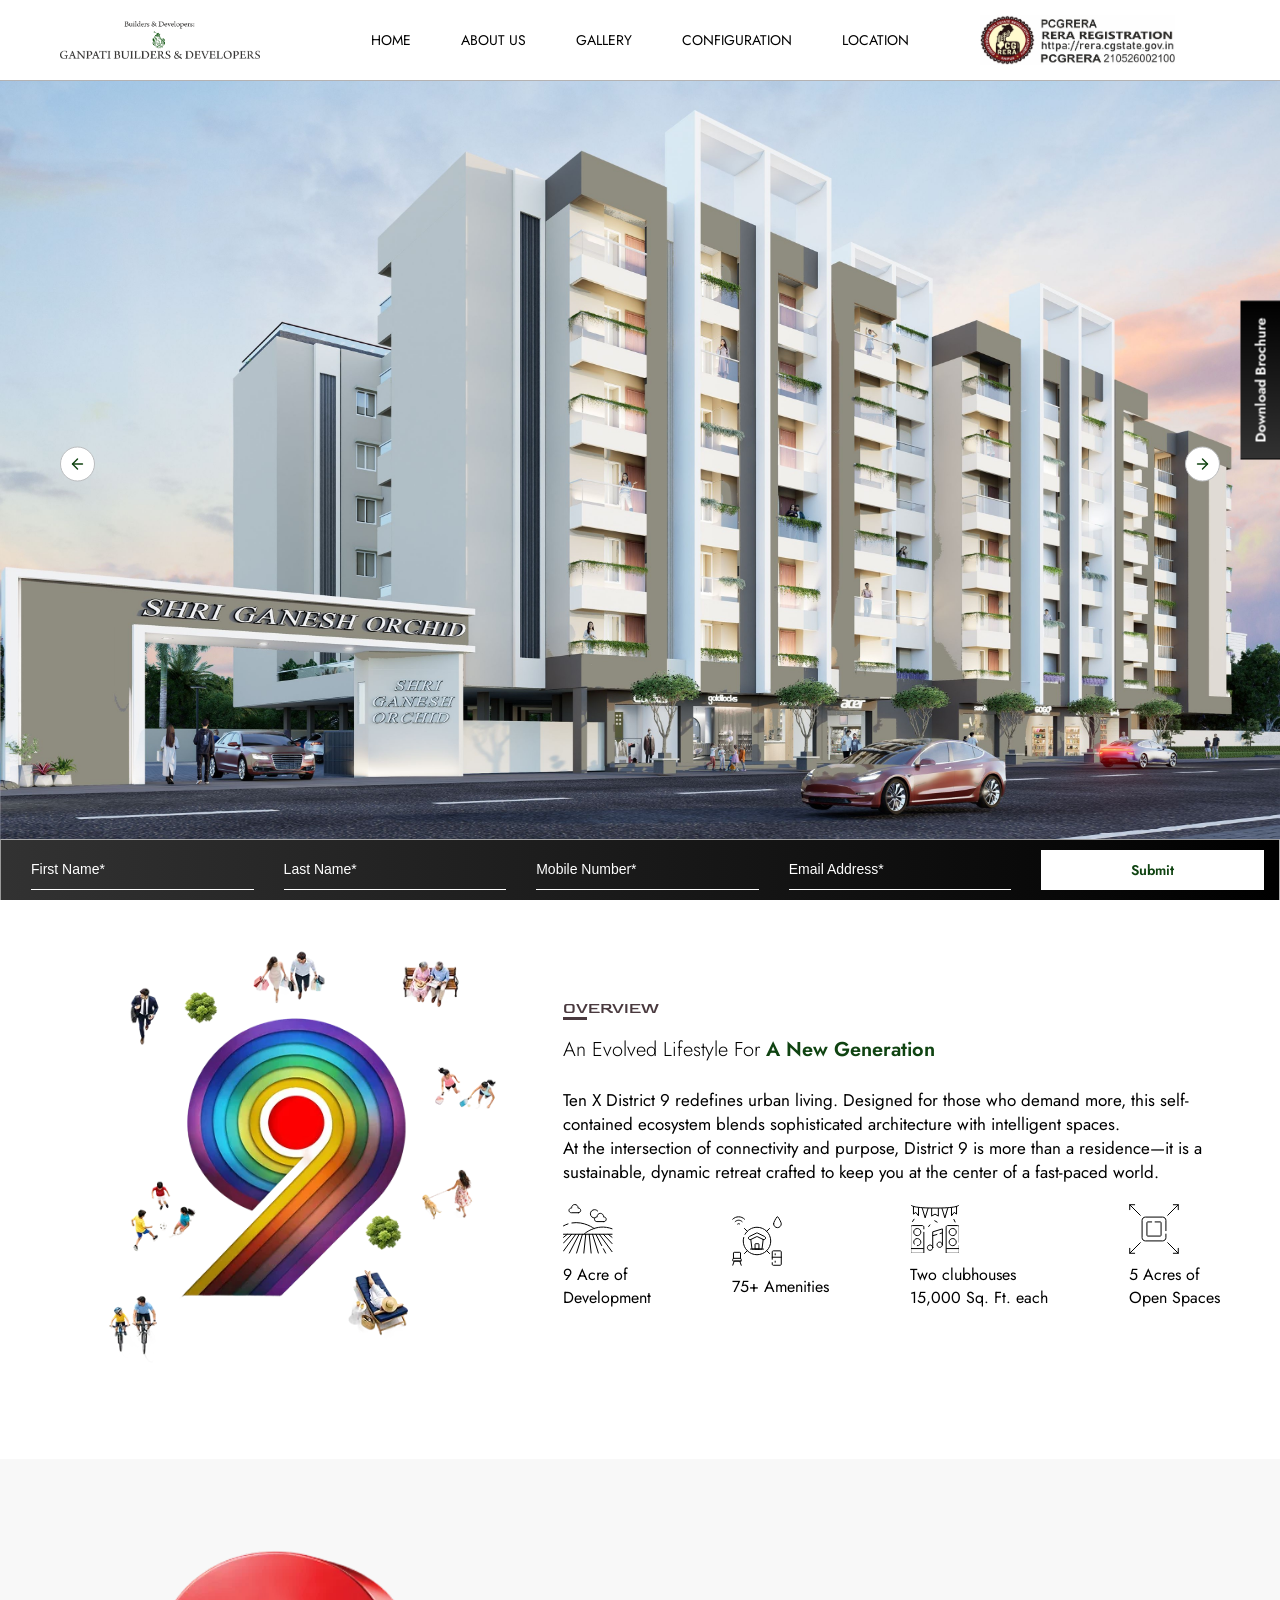
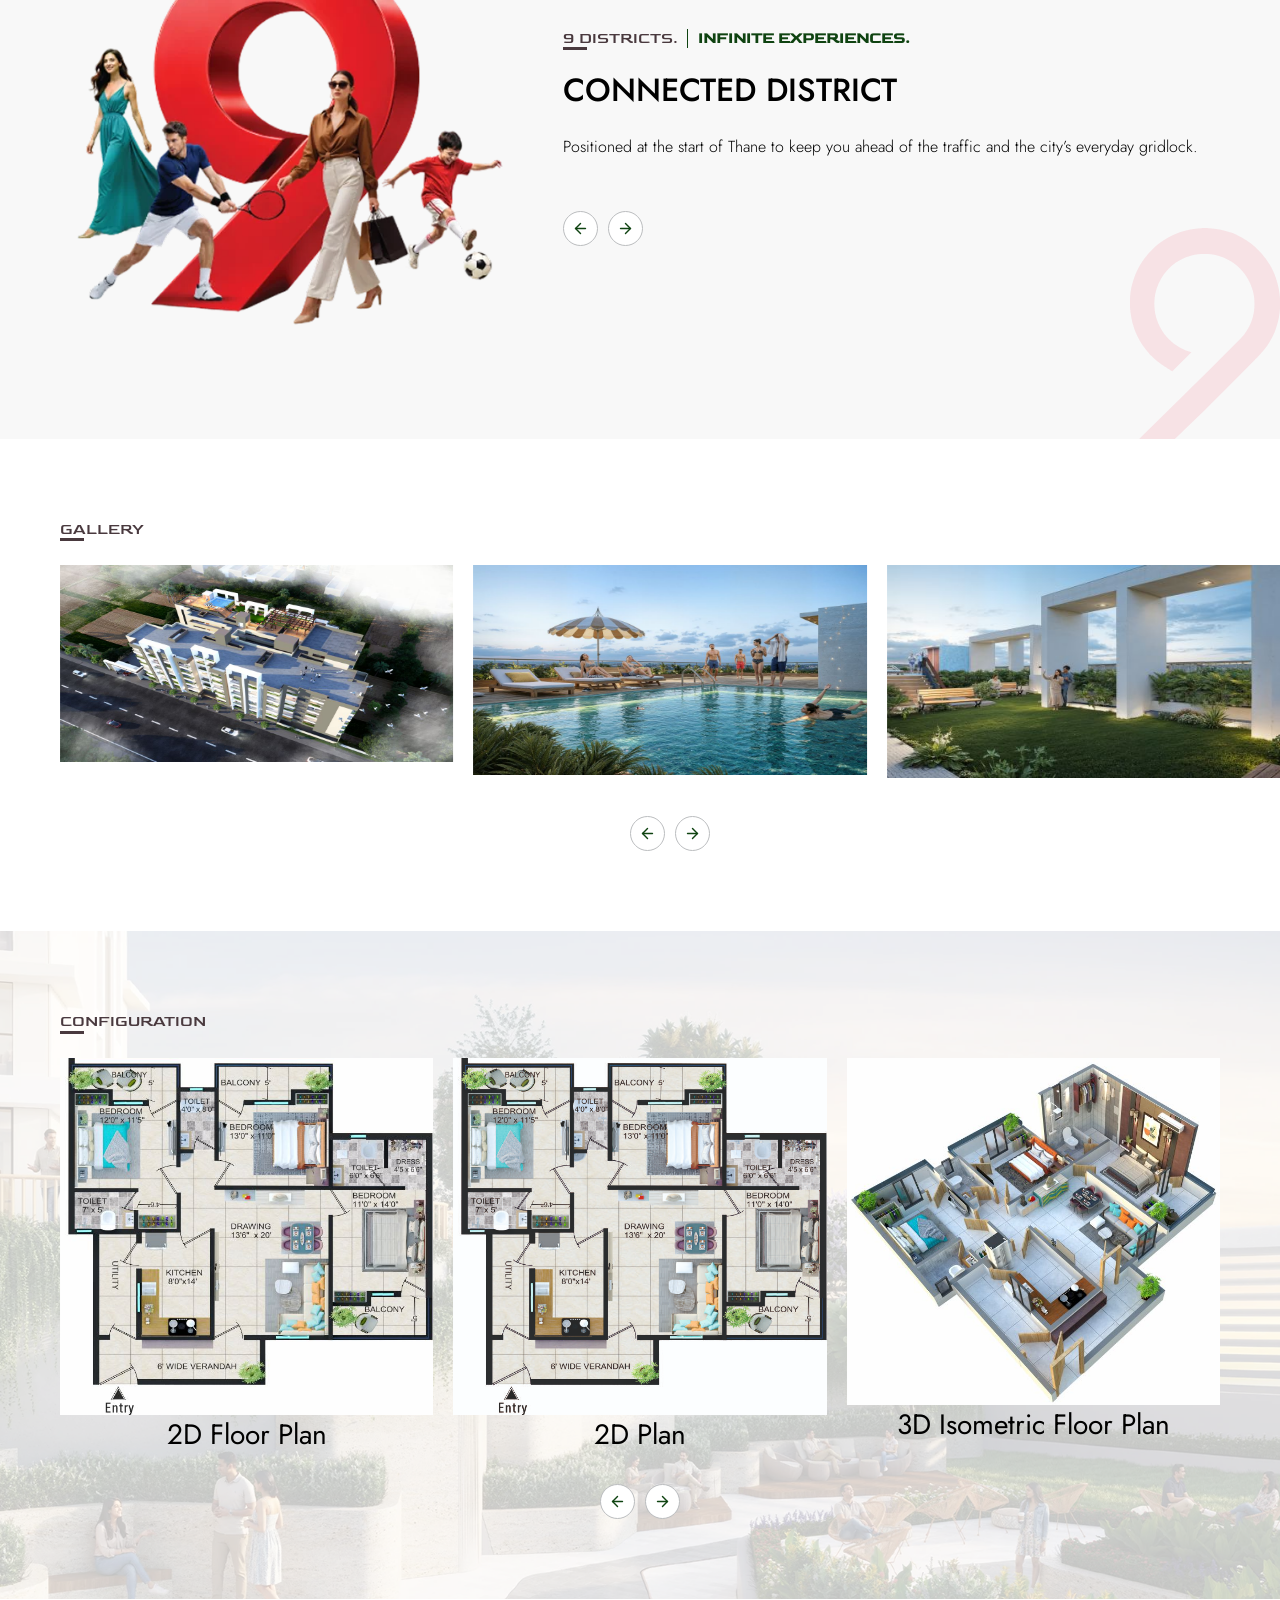
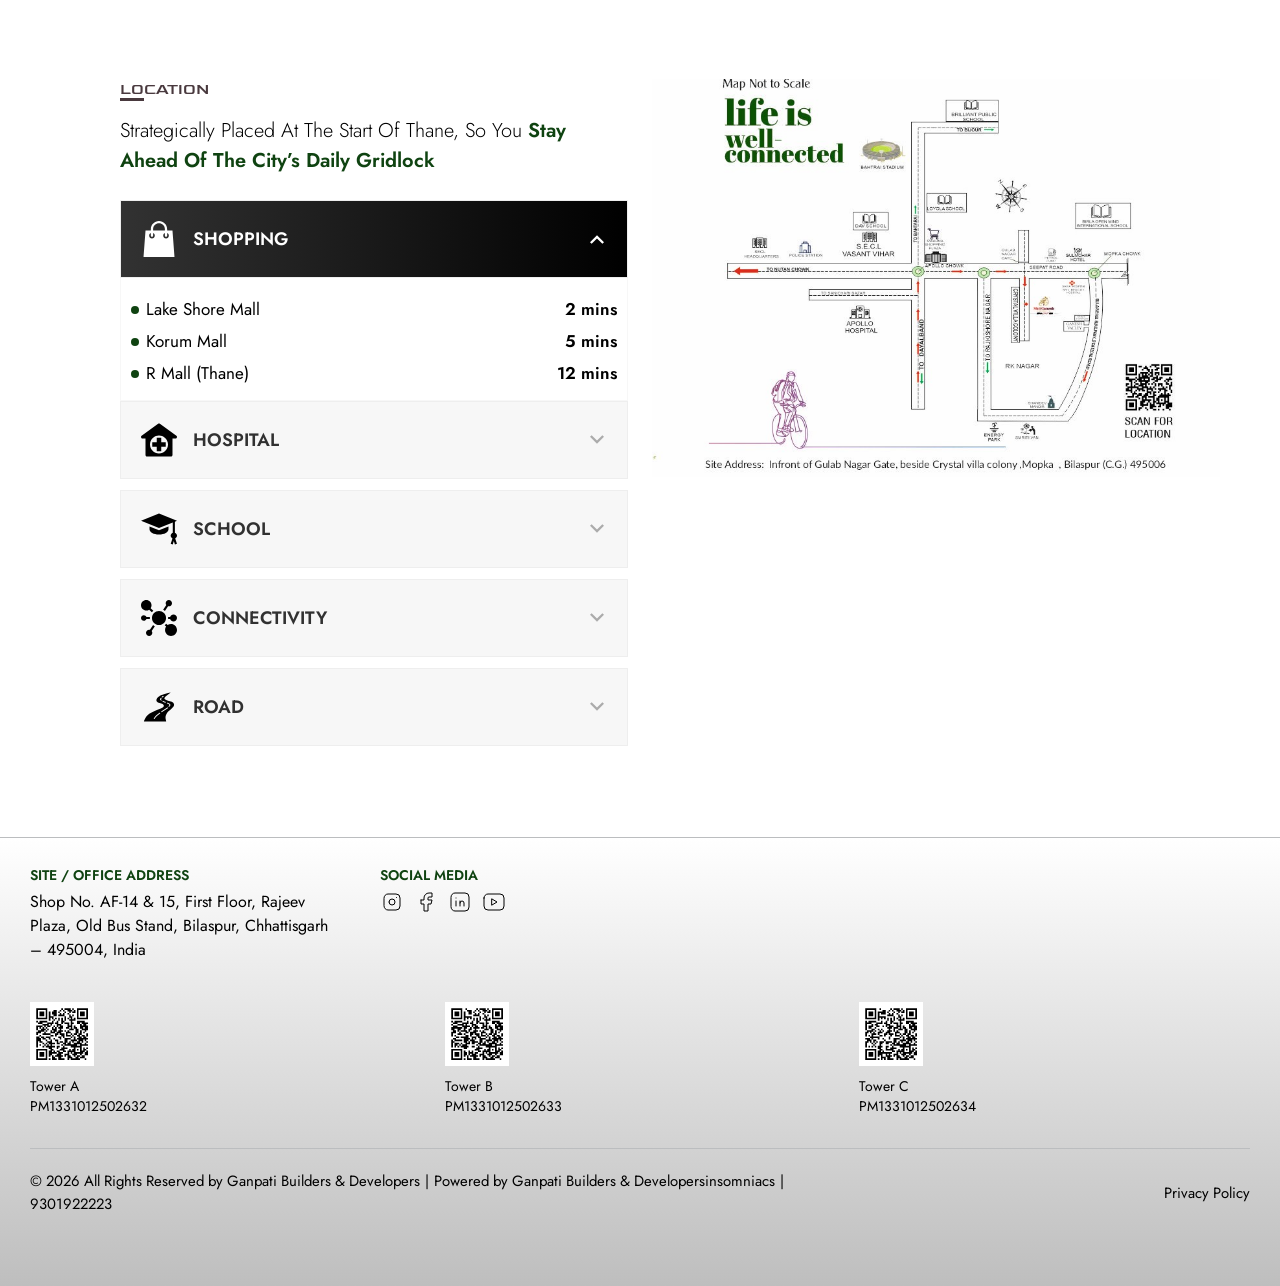
==== commit 5f6010e2: "ne" ====
--- a/index.html
+++ b/index.html
@@ -4080,62 +4080,64 @@
         <div class="splide__track">
           <ul class="splide__list">
             <li class="splide__slide">
-              <div class="config-card">
-                <div class="config-card-watermark">
-                  <img src="media/images/9.svg" width="" height="" alt="9 Elemetn">
-                </div>
-                <div class="config-card-header">
-                  <div class="config-card-left">
-                    <strong class="config-bhk">2 BHK</strong>
-                    <span class="config-name">Natura</span>
-                  </div>
-                  <div class="config-card-right">
-                    <span class="config-sqft">631.63 Sq. Ft.</span>
-                  </div>
-                </div>
-                <div class="config-card-footer">
-                  <a href="javascript:void(0)" class="btn-enquire-config" onclick="openForm('config')">ENQUIRE NOW</a>
+              <div class="theme-block">
+                <div class="theme-block-img">
+                  <picture class="artistic-impression">
+                    <img src="media/images/2d_floor_plan.jpg" width="600" height="400"
+                      alt="Gallery Image">
+                  </picture>
+                  <h4 style="text-align: center;">2D Floor Plan</h4>
+                  <a class="theme-block-icon yBox" href="media/images/2d_floor_plan.jpg" data-ybox-group="gallery">
+                    <svg xmlns="http://www.w3.org/2000/svg" width="24" height="24" viewbox="0 0 24 24" fill="none"
+                      stroke="currentColor" stroke-width="2" stroke-linecap="round" stroke-linejoin="round"
+                      class="feather feather-plus">
+                      <line x1="12" y1="5" x2="12" y2="19"></line>
+                      <line x1="5" y1="12" x2="19" y2="12"></line>
+                    </svg>
+                  </a>
                 </div>
               </div>
             </li>
             <li class="splide__slide">
-              <div class="config-card">
-                <div class="config-card-watermark">
-                  <img src="media/images/9.svg" width="" height="" alt="9 Elemetn">
-                </div>
-                <div class="config-card-header">
-                  <div class="config-card-left">
-                    <strong class="config-bhk">2 BHK</strong>
-                    <span class="config-name">Flora</span>
-                  </div>
-                  <div class="config-card-right">
-                    <span class="config-sqft">720 Sq. Ft.</span>
-                  </div>
-                </div>
-                <div class="config-card-footer">
-                  <a href="javascript:void(0)" class="btn-enquire-config" onclick="openForm('config')">ENQUIRE NOW</a>
+              <div class="theme-block">
+                <div class="theme-block-img">
+                  <picture class="artistic-impression">
+                    <img src="media/images/2d_plan.jpg" width="600" height="400"
+                      alt="Gallery Image">
+                  </picture>
+                  <h4 style="text-align: center;">2D Plan</h4>
+                  <a class="theme-block-icon yBox" href="media/images/2d_plan.jpg"
+                    data-ybox-group="gallery">
+                    <svg xmlns="http://www.w3.org/2000/svg" width="24" height="24" viewbox="0 0 24 24" fill="none"
+                      stroke="currentColor" stroke-width="2" stroke-linecap="round" stroke-linejoin="round"
+                      class="feather feather-plus">
+                      <line x1="12" y1="5" x2="12" y2="19"></line>
+                      <line x1="5" y1="12" x2="19" y2="12"></line>
+                    </svg>
+                  </a>
                 </div>
               </div>
             </li>
             <li class="splide__slide">
-              <div class="config-card">
-                <div class="config-card-watermark">
-                  <img src="media/images/9.svg" width="" height="" alt="9 Elemetn">
-                </div>
-                <div class="config-card-header">
-                  <div class="config-card-left">
-                    <strong class="config-bhk">2 BHK</strong>
-                    <span class="config-name">Magnolia</span>
-                  </div>
-                  <div class="config-card-right">
-                    <span class="config-sqft">810 Sq. Ft.</span>
-                  </div>
-                </div>
-                <div class="config-card-footer">
-                  <a href="javascript:void(0)" class="btn-enquire-config" onclick="openForm('config')">ENQUIRE NOW</a>
+              <div class="theme-block">
+                <div class="theme-block-img">
+                  <picture class="artistic-impression">
+                    <img src="media/images/3d_isometric_floor_plan.jpg" width="600" height="400"
+                      alt="Gallery Image">
+                  </picture>
+                  <h4 style="text-align: center;">3D Isometric Floor Plan</h4>
+                  <a class="theme-block-icon yBox" href="media/images/3d_isometric_floor_plan.jpg" data-ybox-group="gallery">
+                    <svg xmlns="http://www.w3.org/2000/svg" width="24" height="24" viewbox="0 0 24 24" fill="none"
+                      stroke="currentColor" stroke-width="2" stroke-linecap="round" stroke-linejoin="round"
+                      class="feather feather-plus">
+                      <line x1="12" y1="5" x2="12" y2="19"></line>
+                      <line x1="5" y1="12" x2="19" y2="12"></line>
+                    </svg>
+                  </a>
                 </div>
               </div>
             </li>
+           
           </ul>
         </div>
         <div class="splide__arrows">
@@ -4352,7 +4354,7 @@
         class="column is-12-mobile is-12-tablet is-6-desktop is-6-widescreen connectivity-col js-scroll fade-in-right">
         <a href="https://maps.app.goo.gl/xQ4DdwvEagJAe2oy7" target="_blank">
           <picture>
-            <img src="media/images/connectivity/map-xl.webp" width="1920" height="880" alt="Banner">
+            <img src="media/images/location.jpg" width="1920" height="880" alt="Banner">
           </picture>
         </a>
 
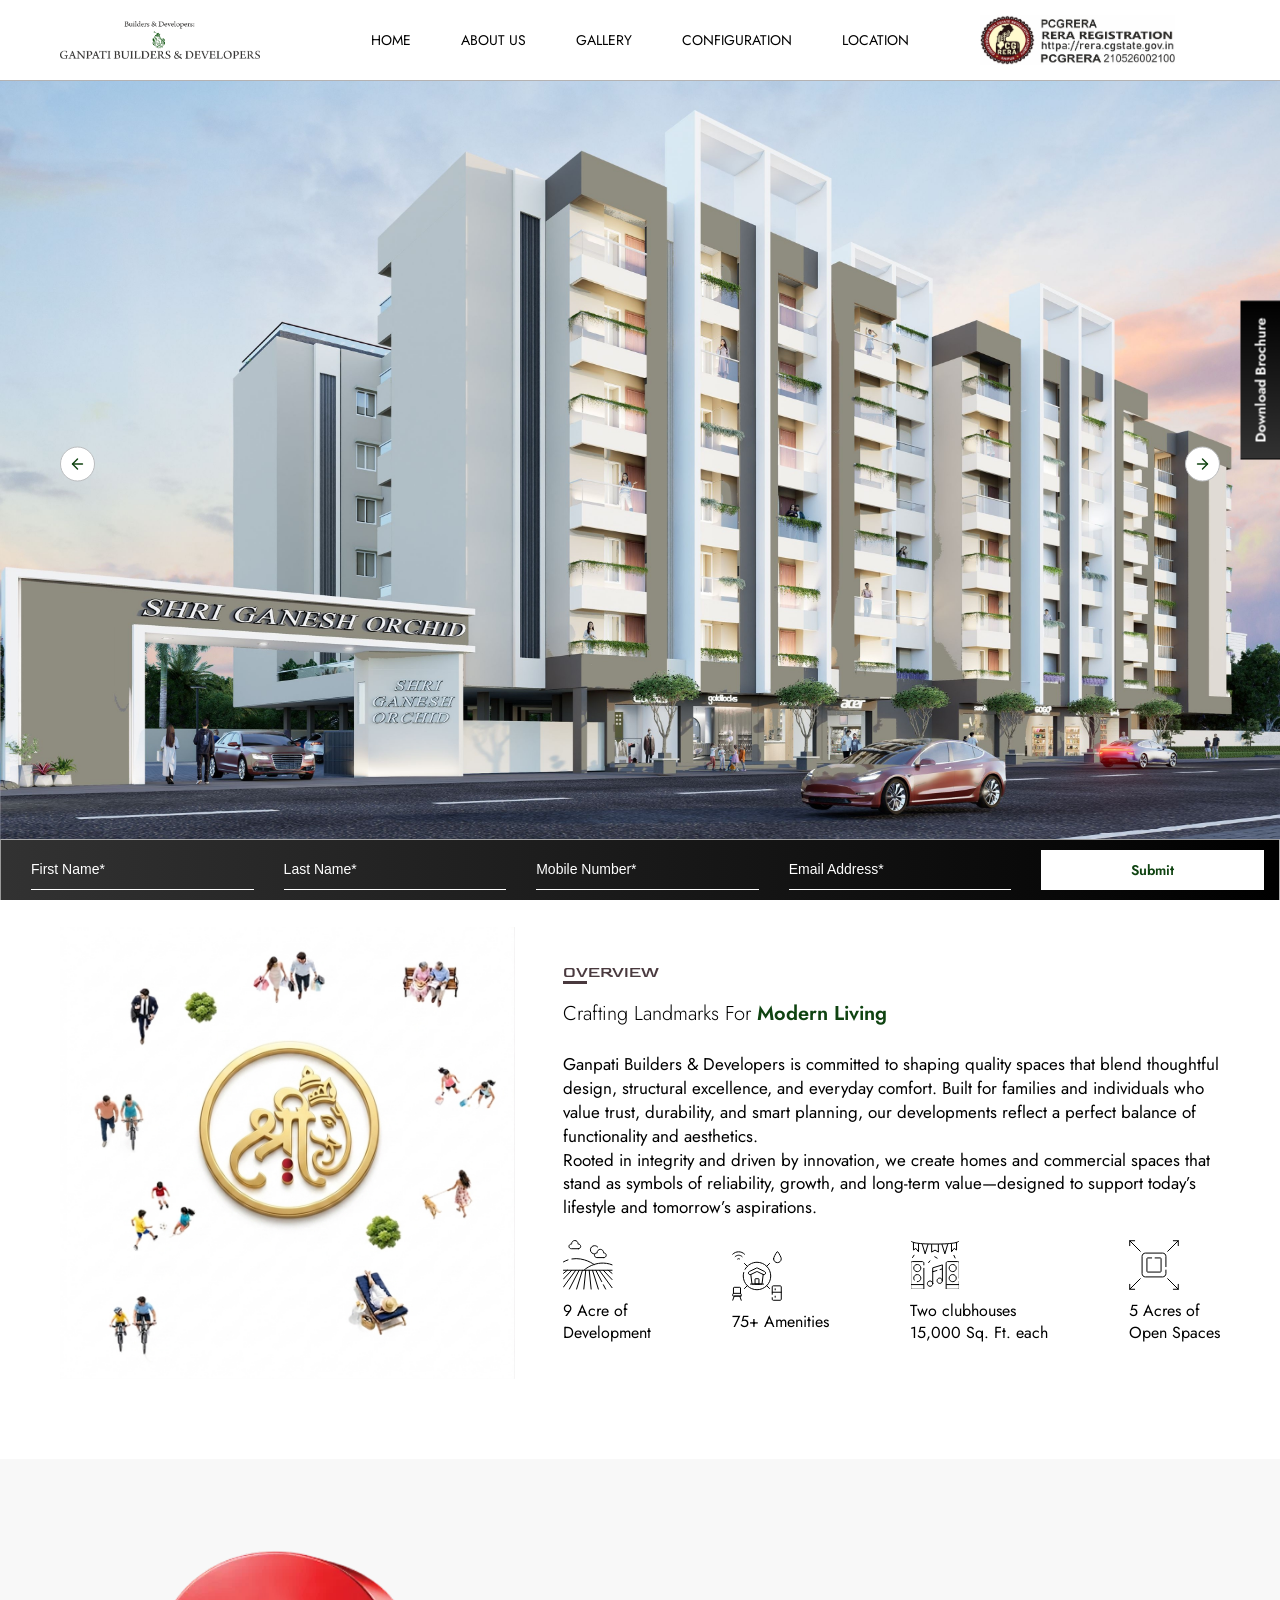
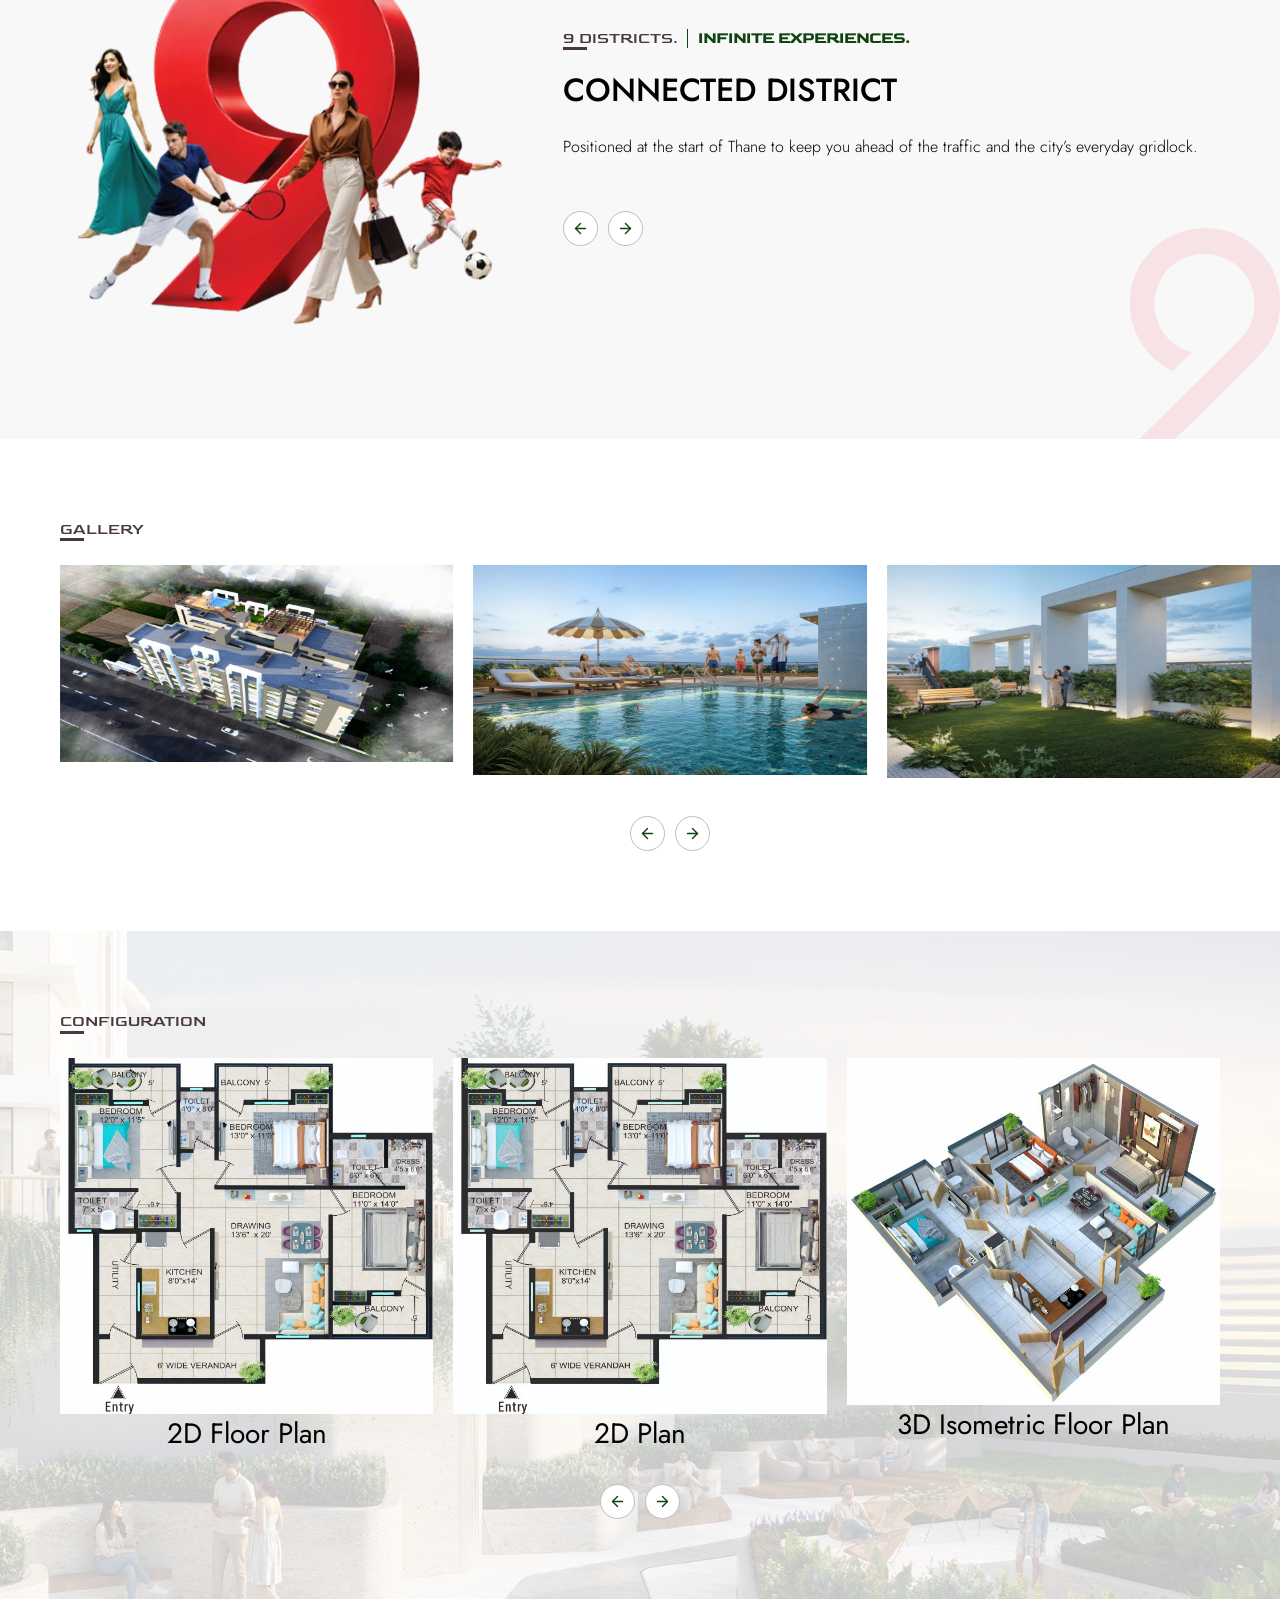
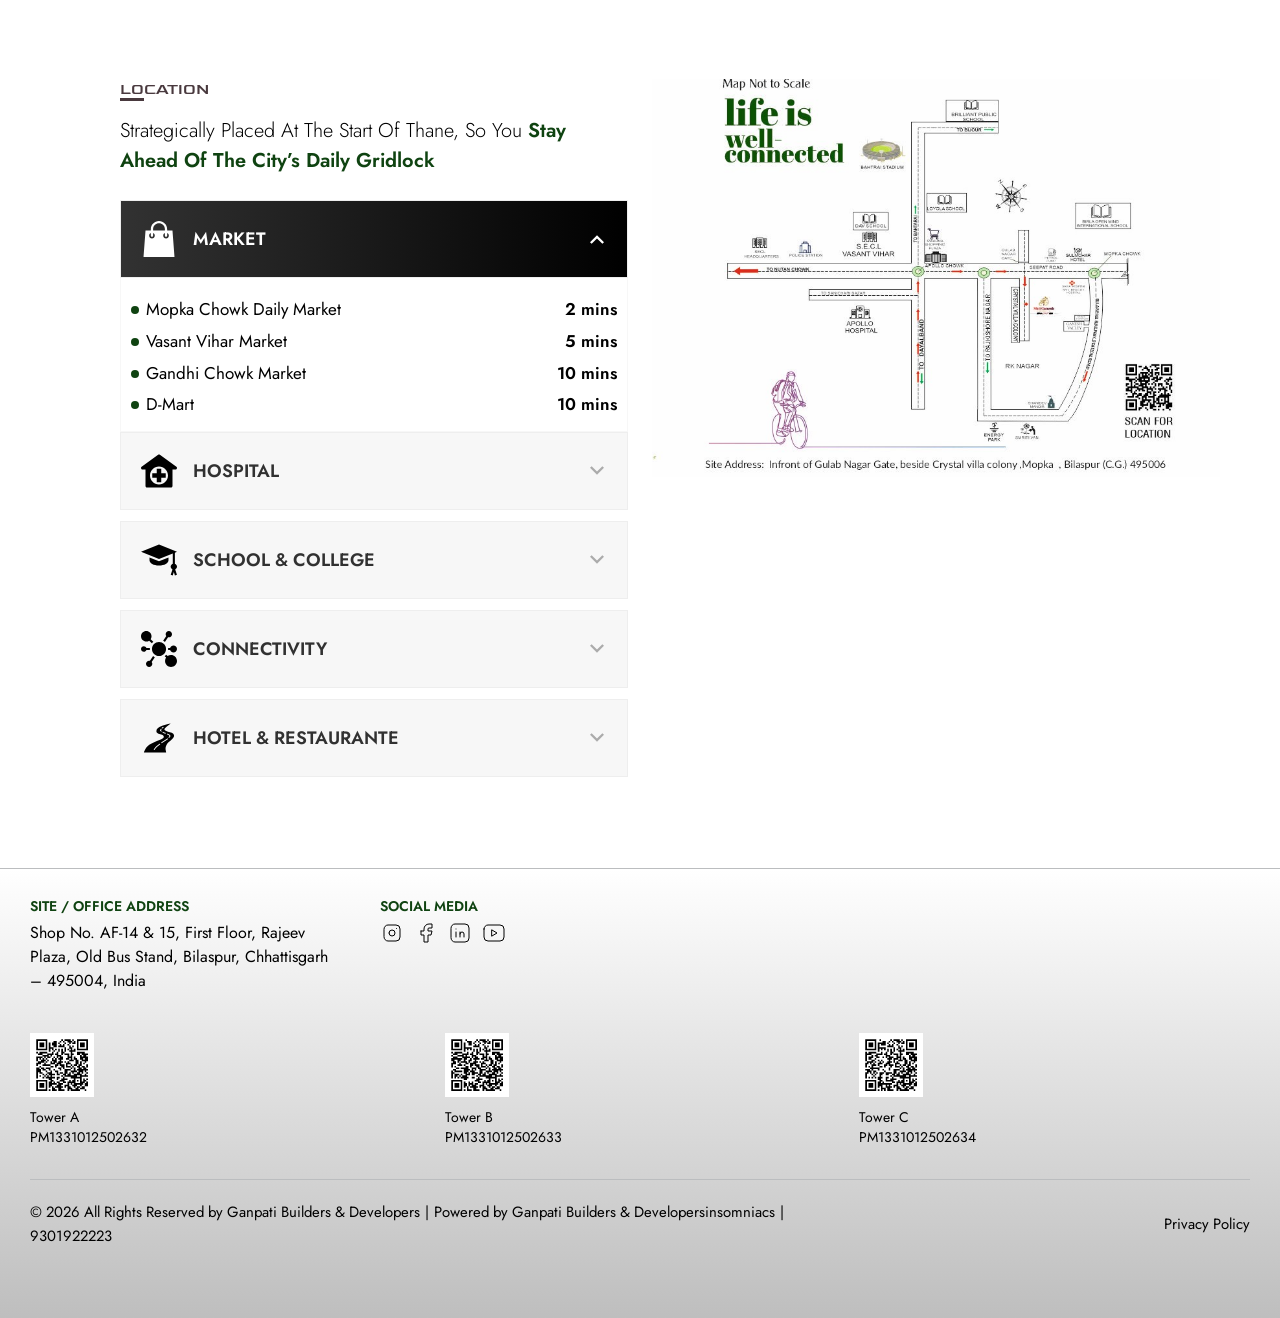
==== commit 834473c3: "ne" ====
--- a/index.html
+++ b/index.html
@@ -3675,19 +3675,23 @@
         <div class="column is-12-mobile is-12-tablet is-6-desktop is-5-widescreen js-scroll fade-in-left scrolled">
           <div class="overview-img">
             <picture>
-              <img src="media/images/overview/overview-img.webp" width="600" height="400" alt="overview Image">
+              <img src="media/images/about.png" width="600" height="400" alt="overview Image">
             </picture>
           </div>
         </div>
         <div class="column is-12-mobile is-12-tablet is-6-desktop is-7-widescreen js-scroll fade-in-right scrolled">
           <div class="section-title">
             <span class="title-tagline">overview</span>
-            <h2>An evolved lifestyle for <span class="text-red">a new generation</span></h2>
+            <h2>Crafting landmarks for <span class="text-red">modern living</span></h2>
           </div>
-          <p>Ten X District 9 redefines urban living. Designed for those who demand more, this self-contained ecosystem
-            blends sophisticated architecture with intelligent spaces.<br>
-            At the intersection of connectivity and purpose, District 9 is more than a residence—it is a sustainable,
-            dynamic retreat crafted to keep you at the center of a fast-paced world.
+          <p>
+            Ganpati Builders & Developers is committed to shaping quality spaces that blend thoughtful design,
+            structural excellence, and everyday comfort. Built for families and individuals who value trust,
+            durability, and smart planning, our developments reflect a perfect balance of functionality and
+            aesthetics.<br>
+            Rooted in integrity and driven by innovation, we create homes and commercial spaces that stand as
+            symbols of reliability, growth, and long-term value—designed to support today’s lifestyle and
+            tomorrow’s aspirations.
           </p>
 
           <div class="overview-item">
@@ -3887,8 +3891,7 @@
               <div class="theme-block">
                 <div class="theme-block-img">
                   <picture class="artistic-impression">
-                    <img src="media/images/gallery/APT _3.jpg" width="600" height="400"
-                      alt="Gallery Image">
+                    <img src="media/images/gallery/APT _3.jpg" width="600" height="400" alt="Gallery Image">
                   </picture>
                   <a class="theme-block-icon yBox" href="media/images/gallery/APT _3.jpg" data-ybox-group="gallery">
                     <svg xmlns="http://www.w3.org/2000/svg" width="24" height="24" viewbox="0 0 24 24" fill="none"
@@ -3905,11 +3908,9 @@
               <div class="theme-block">
                 <div class="theme-block-img">
                   <picture class="artistic-impression">
-                    <img src="media/images/gallery/APT _4.jpg" width="600" height="400"
-                      alt="Gallery Image">
+                    <img src="media/images/gallery/APT _4.jpg" width="600" height="400" alt="Gallery Image">
                   </picture>
-                  <a class="theme-block-icon yBox" href="media/images/gallery/APT _4.jpg"
-                    data-ybox-group="gallery">
+                  <a class="theme-block-icon yBox" href="media/images/gallery/APT _4.jpg" data-ybox-group="gallery">
                     <svg xmlns="http://www.w3.org/2000/svg" width="24" height="24" viewbox="0 0 24 24" fill="none"
                       stroke="currentColor" stroke-width="2" stroke-linecap="round" stroke-linejoin="round"
                       class="feather feather-plus">
@@ -3924,8 +3925,7 @@
               <div class="theme-block">
                 <div class="theme-block-img">
                   <picture class="artistic-impression">
-                    <img src="media/images/gallery/APT _5.jpg" width="600" height="400"
-                      alt="Gallery Image">
+                    <img src="media/images/gallery/APT _5.jpg" width="600" height="400" alt="Gallery Image">
                   </picture>
                   <a class="theme-block-icon yBox" href="media/images/gallery/APT _5.jpg" data-ybox-group="gallery">
                     <svg xmlns="http://www.w3.org/2000/svg" width="24" height="24" viewbox="0 0 24 24" fill="none"
@@ -4083,8 +4083,7 @@
               <div class="theme-block">
                 <div class="theme-block-img">
                   <picture class="artistic-impression">
-                    <img src="media/images/2d_floor_plan.jpg" width="600" height="400"
-                      alt="Gallery Image">
+                    <img src="media/images/2d_floor_plan.jpg" width="600" height="400" alt="Gallery Image">
                   </picture>
                   <h4 style="text-align: center;">2D Floor Plan</h4>
                   <a class="theme-block-icon yBox" href="media/images/2d_floor_plan.jpg" data-ybox-group="gallery">
@@ -4102,12 +4101,10 @@
               <div class="theme-block">
                 <div class="theme-block-img">
                   <picture class="artistic-impression">
-                    <img src="media/images/2d_plan.jpg" width="600" height="400"
-                      alt="Gallery Image">
+                    <img src="media/images/2d_plan.jpg" width="600" height="400" alt="Gallery Image">
                   </picture>
                   <h4 style="text-align: center;">2D Plan</h4>
-                  <a class="theme-block-icon yBox" href="media/images/2d_plan.jpg"
-                    data-ybox-group="gallery">
+                  <a class="theme-block-icon yBox" href="media/images/2d_plan.jpg" data-ybox-group="gallery">
                     <svg xmlns="http://www.w3.org/2000/svg" width="24" height="24" viewbox="0 0 24 24" fill="none"
                       stroke="currentColor" stroke-width="2" stroke-linecap="round" stroke-linejoin="round"
                       class="feather feather-plus">
@@ -4122,11 +4119,11 @@
               <div class="theme-block">
                 <div class="theme-block-img">
                   <picture class="artistic-impression">
-                    <img src="media/images/3d_isometric_floor_plan.jpg" width="600" height="400"
-                      alt="Gallery Image">
+                    <img src="media/images/3d_isometric_floor_plan.jpg" width="600" height="400" alt="Gallery Image">
                   </picture>
                   <h4 style="text-align: center;">3D Isometric Floor Plan</h4>
-                  <a class="theme-block-icon yBox" href="media/images/3d_isometric_floor_plan.jpg" data-ybox-group="gallery">
+                  <a class="theme-block-icon yBox" href="media/images/3d_isometric_floor_plan.jpg"
+                    data-ybox-group="gallery">
                     <svg xmlns="http://www.w3.org/2000/svg" width="24" height="24" viewbox="0 0 24 24" fill="none"
                       stroke="currentColor" stroke-width="2" stroke-linecap="round" stroke-linejoin="round"
                       class="feather feather-plus">
@@ -4137,7 +4134,7 @@
                 </div>
               </div>
             </li>
-           
+
           </ul>
         </div>
         <div class="splide__arrows">
@@ -4182,7 +4179,7 @@
                       fill="white"></path>
                   </svg>
 
-                  <span>Shopping</span>
+                  <span>Market</span>
                 </div>
                 <svg class="icon icon-keyboard_arrow_down" xmlns="http://www.w3.org/2000/svg" width="24" height="24"
                   viewbox="0 0 24 24">
@@ -4191,11 +4188,13 @@
               </a>
               <div id="connectivity-content-1" class="collapse is-active" data-parent=".accordion">
                 <div class="accordion-content">
-                  <div class="highlight-item"><span>Lake Shore Mall</span> <b class="theme-color fw-600">2 mins</b>
+                  <div class="highlight-item"><span>Mopka Chowk Daily Market</span> <b class="theme-color fw-600">2 mins</b>
                   </div>
-                  <div class="highlight-item"><span>Korum Mall</span> <b class="theme-color fw-600">5 mins</b>
+                  <div class="highlight-item"><span>Vasant Vihar Market</span> <b class="theme-color fw-600">5 mins</b>
                   </div>
-                  <div class="highlight-item"><span>R Mall (Thane)</span> <b class="theme-color fw-600">12 mins</b>
+                  <div class="highlight-item"><span>Gandhi Chowk Market</span> <b class="theme-color fw-600">10 mins</b>
+                  </div>
+                   <div class="highlight-item"><span>D-Mart</span> <b class="theme-color fw-600">10 mins</b>
                   </div>
                 </div>
               </div>
@@ -4228,11 +4227,13 @@
               </a>
               <div id="connectivity-content-2" class="collapse" data-parent=".accordion">
                 <div class="accordion-content">
-                  <div class="highlight-item"><span>Jupiter Hospital</span> <b class="theme-color fw-600">2 mins</b>
+                  <div class="highlight-item"><span>Apollo Hospital </span> <b class="theme-color fw-600">7 mins</b>
                   </div>
-                  <div class="highlight-item"><span>Bethany Hospital</span> <b class="theme-color fw-600">10 mins</b>
+                  <div class="highlight-item"><span>Shiv Medicity Hospital</span> <b class="theme-color fw-600">3 mins</b>
                   </div>
-                  <div class="highlight-item"><span>Tieten Hospital</span> <b class="theme-color fw-600">10 mins</b>
+                  <div class="highlight-item"><span>Shiva Hospital</span> <b class="theme-color fw-600">2 mins</b>
+                  </div>
+                  <div class="highlight-item"><span>Bliss Multispeciality Hospital </span> <b class="theme-color fw-600">5 mins</b>
                   </div>
                 </div>
               </div>
@@ -4249,7 +4250,7 @@
                       fill="black"></path>
                   </svg>
 
-                  <span>School</span>
+                  <span>School & College</span>
                 </div>
                 <svg class="icon icon-keyboard_arrow_down" xmlns="http://www.w3.org/2000/svg" width="24" height="24"
                   viewbox="0 0 24 24">
@@ -4258,16 +4259,18 @@
               </a>
               <div id="connectivity-content-3" class="collapse" data-parent=".accordion">
                 <div class="accordion-content">
-                  <div class="highlight-item"><span>Smt. Sulochanadevi Singhania School</span> <b
-                      class="theme-color fw-600">5 mins</b></div>
-                  <div class="highlight-item"><span>Lodha World School</span> <b class="theme-color fw-600">9 mins</b>
+                  <div class="highlight-item"><span>Birla Open Minds International School</span> <b
+                      class="theme-color fw-600">7 mins</b></div>
+                  <div class="highlight-item"><span>Loyola School</span> <b class="theme-color fw-600">5 mins</b>
                   </div>
-                  <div class="highlight-item"><span>Smt. Sunitidevi Singhania School</span> <b
+                  <div class="highlight-item"><span>Brilliant Public School</span> <b
                       class="theme-color fw-600">10 mins</b>
                   </div>
-                  <div class="highlight-item"><span>C.P. Goenka International School</span> <b
-                      class="theme-color fw-600">12 mins</b></div>
+                  <div class="highlight-item"><span>DAV School</span> <b
+                      class="theme-color fw-600">7 mins</b></div>
                 </div>
+
+                
               </div>
             </div>
             <div class="accordion-item">
@@ -4328,7 +4331,7 @@
                       d="M20.0836 14.1677C20.7242 15.2147 19.7084 16.1946 18.7886 16.774C17.6131 17.5144 14.228 18.5656 12.6529 19.2558C10.0231 20.4082 7.8491 21.323 5.81166 23.243C4.22146 24.7415 3.42664 26.3911 2.7357 28.3223C2.68968 28.4508 2.64501 28.58 2.60168 28.7097C2.59579 28.7272 2.59848 28.745 2.60936 28.76C2.62018 28.7751 2.63618 28.7832 2.65467 28.7832H22.3002C22.3181 28.7832 22.3335 28.7757 22.3444 28.7616C22.3553 28.7475 22.3588 28.7308 22.3544 28.7135C22.2803 28.4255 22.2136 28.1381 22.1541 27.8512C21.6708 25.521 21.5687 24.4355 22.64 22.2531C23.8728 19.7415 25.2855 19.2673 27.3047 17.338C28.5374 16.16 29.5279 14.8858 29.3881 13.7563C29.0922 11.3659 26.1309 11.2506 23.9971 10.5358C22.4928 10.0318 21.1354 9.42402 20.8901 8.75733C20.4803 7.64354 21.8645 6.59592 22.6942 5.91573C23.8022 5.00737 25.0176 4.21185 26.1374 3.31585C26.1577 3.2996 26.1641 3.27246 26.1532 3.24878C26.1422 3.22517 26.1174 3.21243 26.0919 3.21736C24.1306 3.59585 22.2221 4.08993 20.3787 4.72622C17.998 5.54798 14.3246 6.7853 13.766 9.25608C13.1856 11.8237 15.8478 12.1917 17.9569 12.9305C17.9579 12.9308 17.9587 12.9311 17.9597 12.9314C18.8708 13.1979 19.7195 13.5725 20.0836 14.1677ZM19.3658 11.3074C19.1614 11.2007 19.0823 10.9486 19.1889 10.7442C19.2956 10.5399 19.5478 10.4607 19.7521 10.5674C20.3002 10.8534 21.1153 11.2107 21.7217 11.4368C21.9377 11.5172 22.0477 11.7576 21.9672 11.9738C21.8868 12.1899 21.6464 12.2998 21.4302 12.2193C20.7948 11.9824 19.9489 11.6117 19.3658 11.3074ZM18.2907 9.52117C18.4977 9.62427 18.582 9.87566 18.479 10.0827C18.3759 10.2897 18.1245 10.3741 17.9175 10.271C17.2471 9.93698 16.9157 9.56795 16.8756 9.15163C16.8341 8.72091 17.1039 8.33121 17.6338 7.95573C17.8219 7.8219 18.0828 7.86587 18.2167 8.05397C18.3505 8.24206 18.3065 8.50299 18.1184 8.63681C17.8435 8.83163 17.6982 8.97832 17.7073 9.0731C17.7178 9.18229 17.9029 9.32802 18.2907 9.52117ZM23.3073 12.9603C23.0885 12.8871 22.9705 12.6503 23.0437 12.4315C23.1169 12.2127 23.3537 12.0947 23.5726 12.1679C24.6774 12.5374 25.5251 12.9363 25.8996 13.4771C26.3475 14.1237 26.1918 14.8516 25.1548 15.7495C24.9803 15.9005 24.7164 15.8815 24.5655 15.707C24.4145 15.5324 24.4335 15.2686 24.608 15.1176C25.2392 14.571 25.3888 14.2072 25.212 13.9519C24.9619 13.5908 24.2547 13.2772 23.3073 12.9603ZM23.4336 16.4227C23.627 16.2961 23.8865 16.3504 24.0131 16.5438C24.1397 16.7373 24.0855 16.9968 23.892 17.1234L18.6841 20.534C18.4906 20.6606 18.2311 20.6064 18.1045 20.4129C17.9779 20.2194 18.0322 19.9599 18.2257 19.8333L23.4336 16.4227ZM16.4389 21.21C16.6252 21.0735 16.8869 21.1138 17.0234 21.3C17.16 21.4863 17.1196 21.748 16.9334 21.8846L14.6577 23.563C13.6288 24.3219 12.7258 25.4659 12.1123 26.5388C11.9975 26.7395 11.7416 26.8092 11.5409 26.6944C11.3402 26.5795 11.2706 26.3237 11.3854 26.123C12.0533 24.9548 13.0378 23.7186 14.1633 22.8884L16.4389 21.21ZM20.089 6.38363C20.1984 6.58709 20.1222 6.84072 19.9187 6.95009C19.5857 7.12968 19.3805 7.19272 19.0682 7.474C18.8965 7.62862 18.6318 7.61467 18.4772 7.4429C18.3226 7.27112 18.3365 7.00648 18.5083 6.85186C18.9271 6.47464 19.1418 6.41864 19.5225 6.21333C19.726 6.10395 19.9797 6.18018 20.089 6.38363Z"
                       fill="black"></path>
                   </svg>
-                  <span>Road</span>
+                  <span>Hotel & Restaurante</span>
                 </div>
                 <svg class="icon icon-keyboard_arrow_down" xmlns="http://www.w3.org/2000/svg" width="24" height="24"
                   viewbox="0 0 24 24">
@@ -4337,13 +4340,17 @@
               </a>
               <div id="connectivity-content-5" class="collapse" data-parent=".accordion">
                 <div class="accordion-content">
-                  <div class="highlight-item"><span>Mulund via Eastern Express Highway</span> <b
-                      class="theme-color fw-600">2 mins</b></div>
-                  <div class="highlight-item"><span>Kalyan-Bhiwandi via Mumbai-Nashik Highway</span> <b
+                  <div class="highlight-item"><span>Hotel Downtown</span> <b
                       class="theme-color fw-600">5 mins</b></div>
-                  <div class="highlight-item"><span> Borivali via Ghodbunder Road</span> <b
+                  <div class="highlight-item"><span>A-1 Restaurant</span> <b
+                      class="theme-color fw-600">5 mins</b></div>
+                  <div class="highlight-item"><span> Grand Gulmohar</span> <b
+                      class="theme-color fw-600">5 mins</b>
+                  </div>
+                  <div class="highlight-item"><span> Chawta Green</span> <b
                       class="theme-color fw-600">10 mins</b>
                   </div>
+
                 </div>
               </div>
             </div>
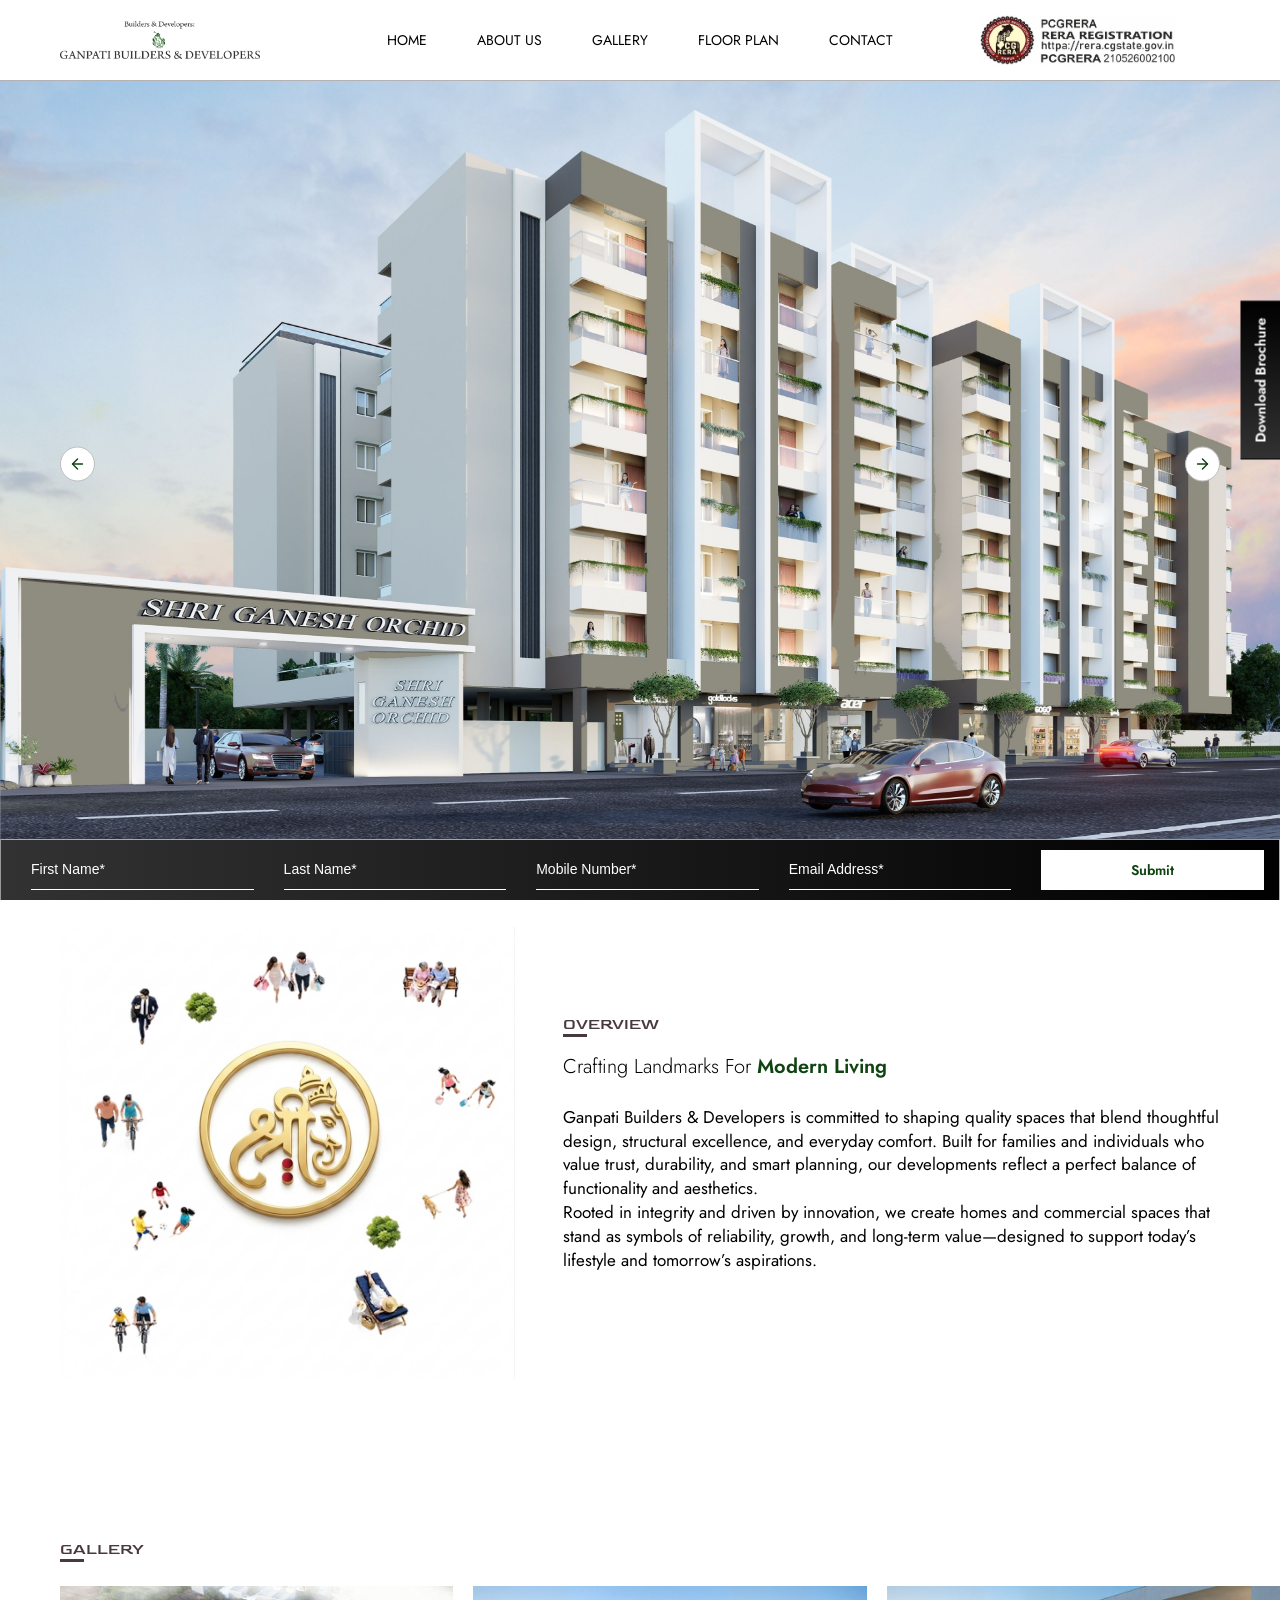
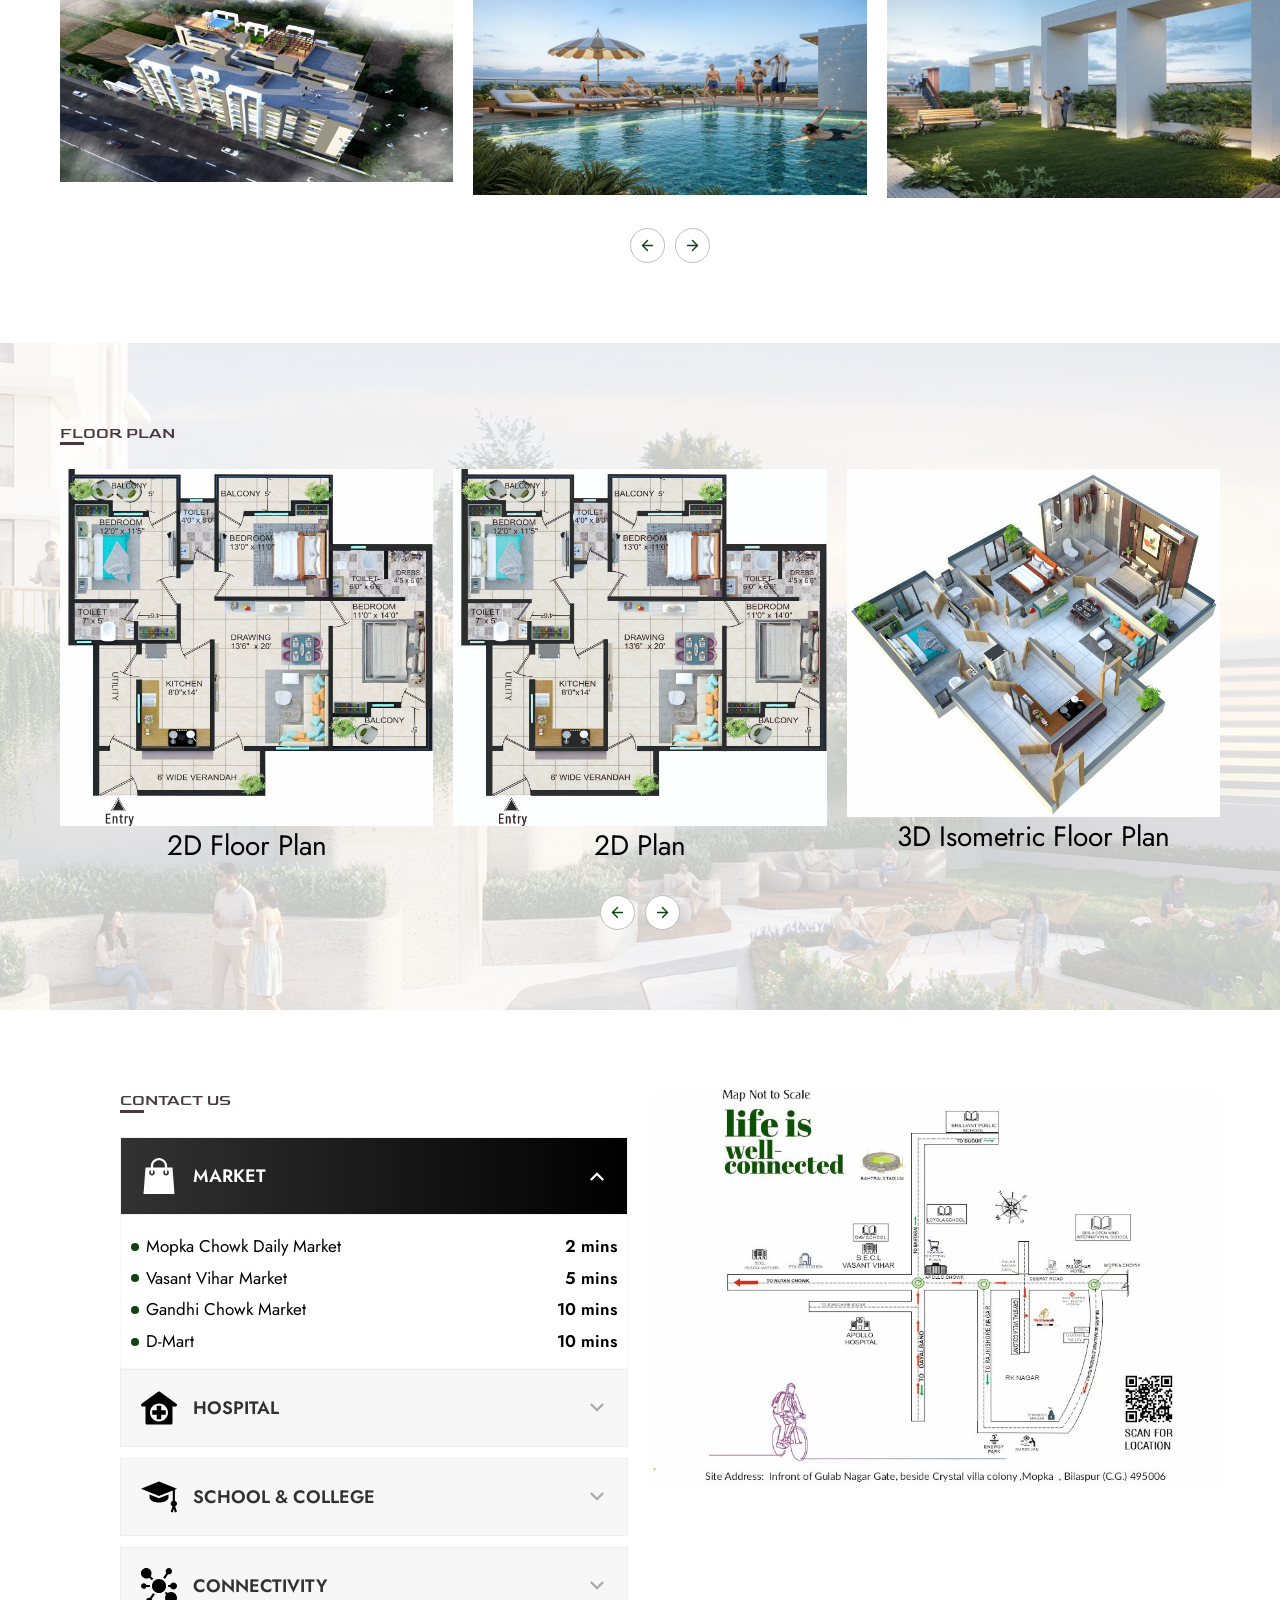
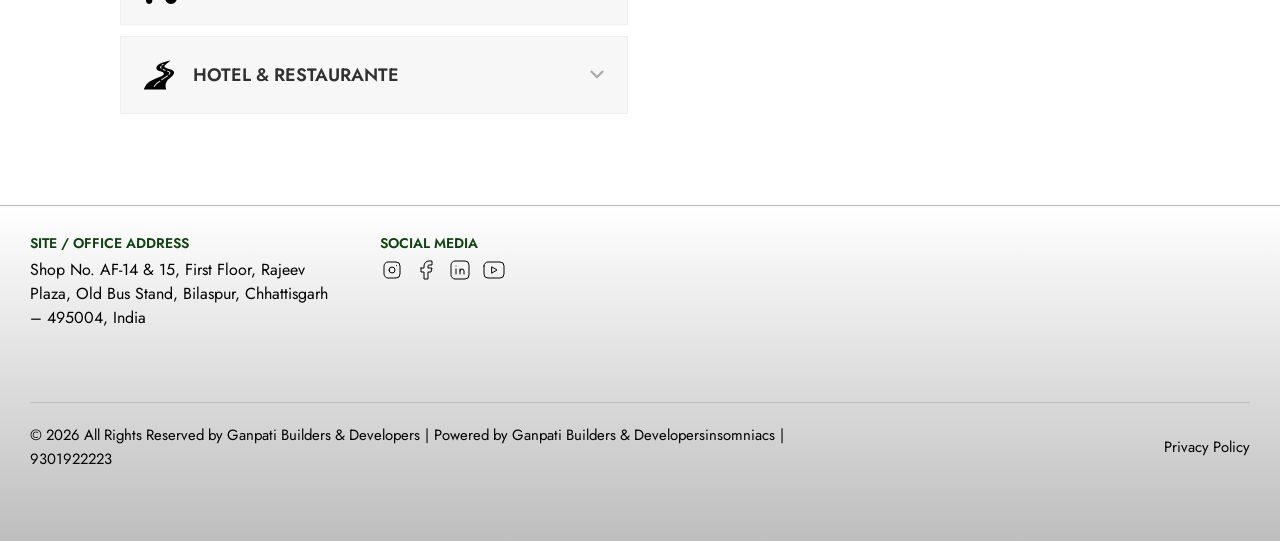
==== commit 2b350a92: "d" ====
--- a/index.html
+++ b/index.html
@@ -3458,10 +3458,10 @@
                   Gallery
                 </a> </li>
               <li class="menu-item"> <a class="menu-link" href="#section-configuration" onclick="menuresponsiveclose()">
-                  Configuration
+                  Floor Plan
                 </a> </li>
               <li class="menu-item"> <a class="menu-link" href="#section-connectivity" onclick="menuresponsiveclose()">
-                  Location
+                 Contact
                 </a> </li>
             </ul>
           </nav>
@@ -3695,7 +3695,7 @@
           </p>
 
           <div class="overview-item">
-            <ul>
+            <!-- <ul>
               <li>
                 <div class="overview-block">
                   <div class="overview-img-icon">
@@ -3731,14 +3731,14 @@
                     Open Spaces</span>
                 </div>
               </li>
-            </ul>
+            </ul> -->
           </div>
         </div>
       </div>
     </div>
   </section>
 
-  <section id="section-9district" class="section section-9district gray-bg theme-padding">
+  <!-- <section id="section-9district" class="section section-9district gray-bg theme-padding">
     <div class="columns is-multiline row-district is-vcentered is-variable is-6">
       <div class="column is-12-mobile is-6-tablet is-6-desktop is-5-widescreen col-district js-scroll fade-in-left">
         <div class="district-img">
@@ -3877,7 +3877,7 @@
     <picture class="red-9">
       <img src="media/images/red-9.svg" width=" 600" height="400" alt="overview Image">
     </picture>
-  </section>
+  </section> -->
 
   <section id="section-gallery" class="section section-gallery border-top border-light-gray">
     <div class="theme-padding pr-0">
@@ -3938,7 +3938,7 @@
                 </div>
               </div>
             </li>
-            <li class="splide__slide">
+            <!-- <li class="splide__slide">
               <div class="theme-block">
                 <div class="theme-block-img">
                   <picture class="artistic-impression">
@@ -3955,7 +3955,7 @@
                   </a>
                 </div>
               </div>
-            </li>
+            </li> -->
             <!-- <li class="splide__slide">
               <div class="theme-block">
                 <div class="theme-block-img">
@@ -4074,7 +4074,7 @@
   <section id="section-configuration" class="section section-configuration border-top border-light-gray">
     <div class="theme-padding">
       <div class="section-title js-scroll fade-in-top">
-        <span class="title-tagline">Configuration</span>
+        <span class="title-tagline">Floor Plan</span>
       </div>
       <div id="configuration-slider" class="splide arrow-bottom js-scroll fade-in-bottom">
         <div class="splide__track">
@@ -4165,9 +4165,9 @@
       <div class="column is-12-mobile is-12-tablet is-6-desktop is-6-widescreen connectivity-col">
         <div class="connectivity-detail">
           <div class="section-title js-scroll fade-in-top">
-            <span class="title-tagline">location</span>
-            <h2>Strategically placed at the start of Thane, so you <span class="text-red">stay ahead of the city’s daily
-                gridlock</span></h2>
+            <span class="title-tagline">Contact Us</span>
+            <!-- <h2>Strategically placed at the start of Thane, so you <span class="text-red">stay ahead of the city’s daily
+                gridlock</span></h2> -->
           </div>
           <div class="accordion js-scroll fade-in-bottom">
             <div class="accordion-item is-active">
@@ -4429,7 +4429,7 @@
           <div class="columns is-mobile is-multiline row-rera">
             <div class="column is-6-mobile is-4-tablet is-4-desktop is-4-widescreen">
               <div class="rera-block">
-                <div class="qr-wrapper">
+                <!-- <div class="qr-wrapper">
                   <div class="rera-img">
                     <picture>
                       <img src="media/images/footer/tower-a.svg" alt="Ganpati Builders & Developers 9 Logo" width="145"
@@ -4440,12 +4440,12 @@
                     <span>Tower A</span><br>
                     <span>PM1331012502632</span>
                   </div>
-                </div>
+                </div> -->
               </div>
             </div>
             <div class="column is-6-mobile is-4-tablet is-4-desktop is-4-widescreen">
               <div class="rera-block">
-                <div class="qr-wrapper">
+                <!-- <div class="qr-wrapper">
                   <div class="rera-img">
                     <picture>
                       <img src="media/images/footer/tower-b.svg" alt="Ganpati Builders & Developers 9 Logo" width="145"
@@ -4456,12 +4456,12 @@
                     <span>Tower B</span><br>
                     <span>PM1331012502633</span>
                   </div>
-                </div>
+                </div> -->
               </div>
             </div>
             <div class="column is-6-mobile is-4-tablet is-4-desktop is-4-widescreen">
               <div class="rera-block">
-                <div class="qr-wrapper">
+                <!-- <div class="qr-wrapper">
                   <div class="rera-img">
                     <picture>
                       <img src="media/images/footer/tower-c.svg" alt="Ganpati Builders & Developers 9 Logo" width="145"
@@ -4472,7 +4472,7 @@
                     <span>Tower C</span><br>
                     <span>PM1331012502634</span>
                   </div>
-                </div>
+                </div> -->
               </div>
             </div>
           </div>
